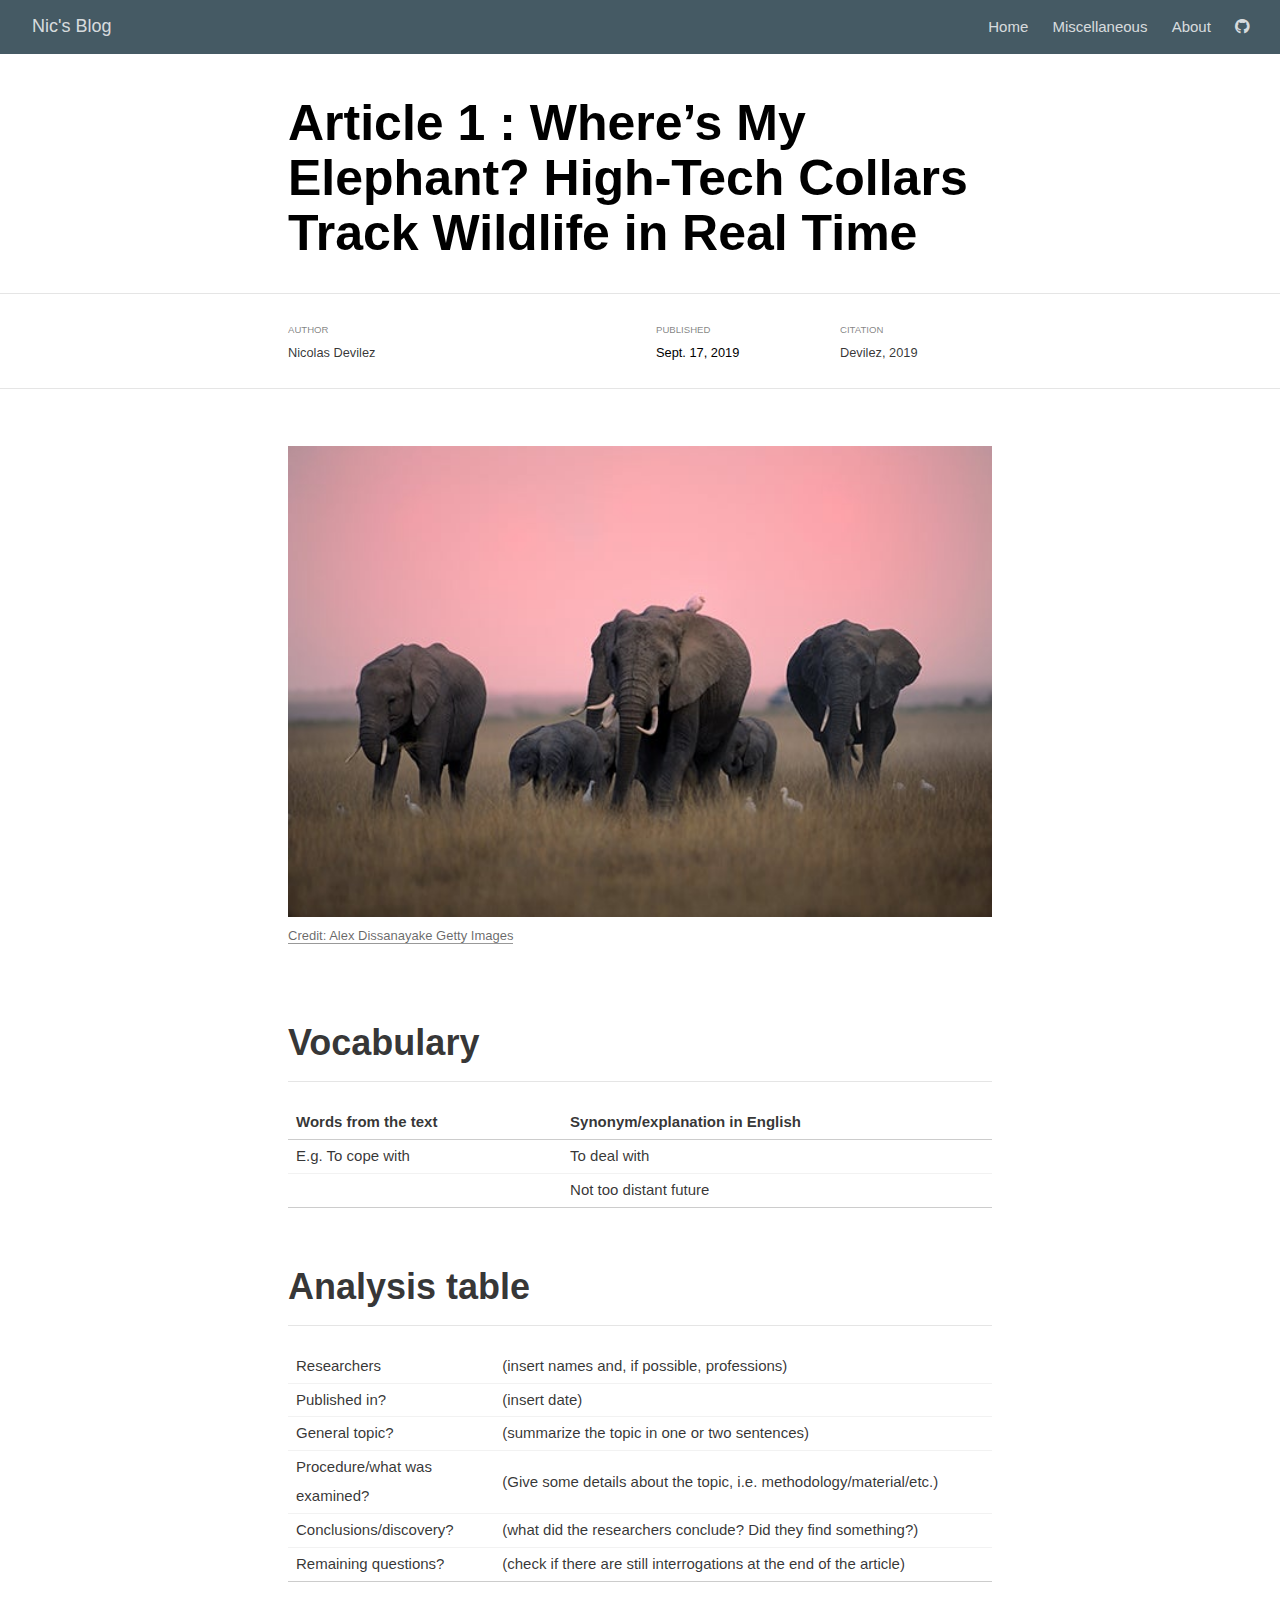
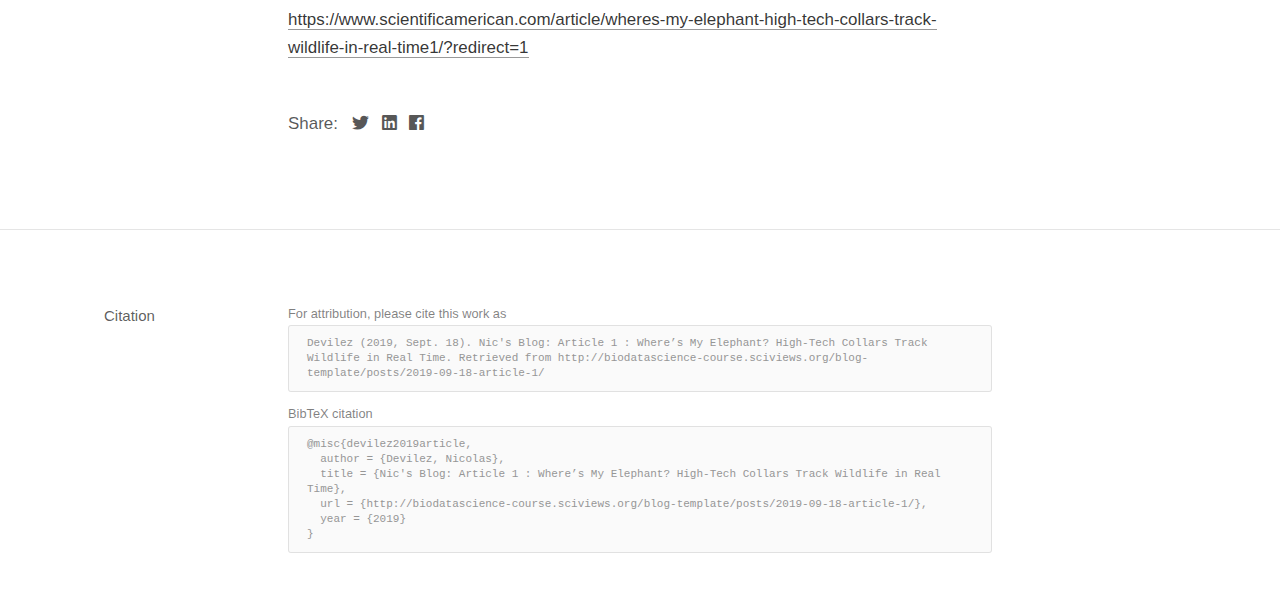
==== docs/posts/2019-09-18-article-1/index.html @ 5358c99b "Initial commit" ====
<!DOCTYPE html>

<html xmlns="http://www.w3.org/1999/xhtml" lang="" xml:lang="">

<head>
  <meta charset="utf-8"/>
  <meta name="viewport" content="width=device-width, initial-scale=1"/>
  <meta http-equiv="X-UA-Compatible" content="IE=Edge,chrome=1"/>
  <meta name="generator" content="distill" />

  <style type="text/css">
  /* Hide doc at startup (prevent jankiness while JS renders/transforms) */
  body {
    visibility: hidden;
  }
  </style>

 <!--radix_placeholder_import_source-->
 <!--/radix_placeholder_import_source-->

  <!--radix_placeholder_meta_tags-->
<title>Nic's Blog: Article 1 : Where’s My Elephant? High-Tech Collars Track Wildlife in Real Time</title>


<link rel="canonical" href="http://biodatascience-course.sciviews.org/blog-template/posts/2019-09-18-article-1/"/>

<!--  https://schema.org/Article -->
<meta property="article:published" itemprop="datePublished" content="2019-09-18"/>
<meta property="article:created" itemprop="dateCreated" content="2019-09-18"/>
<meta name="article:author" content="Nicolas Devilez"/>

<!--  https://developers.facebook.com/docs/sharing/webmasters#markup -->
<meta property="og:title" content="Nic&#39;s Blog: Article 1 : Where’s My Elephant? High-Tech Collars Track Wildlife in Real Time"/>
<meta property="og:type" content="article"/>
<meta property="og:url" content="http://biodatascience-course.sciviews.org/blog-template/posts/2019-09-18-article-1/"/>
<meta property="og:image" content="http://biodatascience-course.sciviews.org/blog-template/posts/2019-09-18-article-1/image/where-s-my-elephant.jpg"/>
<meta property="og:locale" content="en_US"/>
<meta property="og:site_name" content="Nic&#39;s Blog"/>

<!--  https://dev.twitter.com/cards/types/summary -->
<meta property="twitter:card" content="summary_large_image"/>
<meta property="twitter:title" content="Nic&#39;s Blog: Article 1 : Where’s My Elephant? High-Tech Collars Track Wildlife in Real Time"/>
<meta property="twitter:url" content="http://biodatascience-course.sciviews.org/blog-template/posts/2019-09-18-article-1/"/>
<meta property="twitter:image" content="http://biodatascience-course.sciviews.org/blog-template/posts/2019-09-18-article-1/image/where-s-my-elephant.jpg"/>

<!--  https://scholar.google.com/intl/en/scholar/inclusion.html#indexing -->
<meta name="citation_title" content="Nic&#39;s Blog: Article 1 : Where’s My Elephant? High-Tech Collars Track Wildlife in Real Time"/>
<meta name="citation_fulltext_html_url" content="http://biodatascience-course.sciviews.org/blog-template/posts/2019-09-18-article-1/"/>
<meta name="citation_online_date" content="2019/09/18"/>
<meta name="citation_publication_date" content="2019/09/18"/>
<meta name="citation_author" content="Nicolas Devilez"/>
<!--/radix_placeholder_meta_tags-->
  <!--radix_placeholder_rmarkdown_metadata-->

<script type="text/json" id="radix-rmarkdown-metadata">
{"type":"list","attributes":{"names":{"type":"character","attributes":{},"value":["title","author","date","categories","preview","output","citation_url","canonical_url"]}},"value":[{"type":"character","attributes":{},"value":["Article 1 : Where’s My Elephant? High-Tech Collars Track Wildlife in Real Time"]},{"type":"list","attributes":{},"value":[{"type":"list","attributes":{"names":{"type":"character","attributes":{},"value":["name"]}},"value":[{"type":"character","attributes":{},"value":["Nicolas Devilez"]}]}]},{"type":"character","attributes":{},"value":["09-18-2019"]},{"type":"character","attributes":{},"value":["elephant","track"]},{"type":"character","attributes":{},"value":["image/where-s-my-elephant.jpg"]},{"type":"list","attributes":{"names":{"type":"character","attributes":{},"value":["distill::distill_article"]}},"value":[{"type":"list","attributes":{"names":{"type":"character","attributes":{},"value":["self_contained"]}},"value":[{"type":"logical","attributes":{},"value":[false]}]}]},{"type":"character","attributes":{},"value":["http://biodatascience-course.sciviews.org/blog-template/posts/2019-09-18-article-1/"]},{"type":"character","attributes":{},"value":["http://biodatascience-course.sciviews.org/blog-template/posts/2019-09-18-article-1/"]}]}
</script>
<!--/radix_placeholder_rmarkdown_metadata-->
  
  <script type="text/json" id="radix-resource-manifest">
  {"type":"character","attributes":{},"value":["article-1_files/bowser-1.9.3/bowser.min.js","article-1_files/distill-2.2.21/template.v2.js","article-1_files/jquery-1.11.3/jquery.min.js","article-1_files/webcomponents-2.0.0/webcomponents.js","image/license.txt","image/where-s-my-elephant.jpg"]}
  </script>
  <!--radix_placeholder_navigation_in_header-->

<script type="application/javascript">

  window.headroom_prevent_pin = false;

  window.document.addEventListener("DOMContentLoaded", function (event) {

    // initialize headroom for banner
    var header = $('header').get(0);
    var headerHeight = header.offsetHeight;
    var headroom = new Headroom(header, {
      onPin : function() {
        if (window.headroom_prevent_pin) {
          window.headroom_prevent_pin = false;
          headroom.unpin();
        }
      }
    });
    headroom.init();
    if(window.location.hash)
      headroom.unpin();
    $(header).addClass('headroom--transition');

    // offset scroll location for banner on hash change
    // (see: https://github.com/WickyNilliams/headroom.js/issues/38)
    window.addEventListener("hashchange", function(event) {
      window.scrollTo(0, window.pageYOffset - (headerHeight + 25));
    });

    // responsive menu
    $('.distill-site-header').each(function(i, val) {
      var topnav = $(this);
      var toggle = topnav.find('.nav-toggle');
      toggle.on('click', function() {
        topnav.toggleClass('responsive');
      });
    });

    // nav dropdowns
    $('.nav-dropbtn').click(function(e) {
      $(this).next('.nav-dropdown-content').toggleClass('nav-dropdown-active');
      $(this).parent().siblings('.nav-dropdown')
         .children('.nav-dropdown-content').removeClass('nav-dropdown-active');
    });
    $("body").click(function(e){
      $('.nav-dropdown-content').removeClass('nav-dropdown-active');
    });
    $(".nav-dropdown").click(function(e){
      e.stopPropagation();
    });
  });
</script>

<style type="text/css">

/* Theme (user-documented overrideables for nav appearance) */

.distill-site-nav {
  color: rgba(255, 255, 255, 0.8);
  background-color: #455a64;
  font-size: 15px;
  font-weight: 300;
}

.distill-site-nav a {
  color: inherit;
  text-decoration: none;
}

.distill-site-nav a:hover {
  color: white;
}

@media print {
  .distill-site-nav {
    display: none;
  }
}

.distill-site-header {

}

.distill-site-footer {

}


/* Site Header */

.distill-site-header {
  width: 100%;
  box-sizing: border-box;
  z-index: 3;
}

.distill-site-header .nav-left {
  display: inline-block;
  margin-left: 8px;
}

@media screen and (max-width: 768px) {
  .distill-site-header .nav-left {
    margin-left: 0;
  }
}


.distill-site-header .nav-right {
  float: right;
  margin-right: 8px;
}

.distill-site-header a,
.distill-site-header .title {
  display: inline-block;
  text-align: center;
  padding: 14px 10px 14px 10px;
}

.distill-site-header .title {
  font-size: 18px;
}

.distill-site-header .logo {
  padding: 0;
}

.distill-site-header .logo img {
  display: none;
  max-height: 20px;
  width: auto;
  margin-bottom: -4px;
}

.distill-site-header .nav-image img {
  max-height: 18px;
  width: auto;
  display: inline-block;
  margin-bottom: -3px;
}



@media screen and (min-width: 1000px) {
  .distill-site-header .logo img {
    display: inline-block;
  }
  .distill-site-header .nav-left {
    margin-left: 20px;
  }
  .distill-site-header .nav-right {
    margin-right: 20px;
  }
  .distill-site-header .title {
    padding-left: 12px;
  }
}


.distill-site-header .nav-toggle {
  display: none;
}

.nav-dropdown {
  display: inline-block;
  position: relative;
}

.nav-dropdown .nav-dropbtn {
  border: none;
  outline: none;
  color: rgba(255, 255, 255, 0.8);
  padding: 16px 10px;
  background-color: transparent;
  font-family: inherit;
  font-size: inherit;
  font-weight: inherit;
  margin: 0;
  margin-top: 1px;
  z-index: 2;
}

.nav-dropdown-content {
  display: none;
  position: absolute;
  background-color: white;
  min-width: 200px;
  border: 1px solid rgba(0,0,0,0.15);
  border-radius: 4px;
  box-shadow: 0px 8px 16px 0px rgba(0,0,0,0.1);
  z-index: 1;
  margin-top: 2px;
  white-space: nowrap;
  padding-top: 4px;
  padding-bottom: 4px;
}

.nav-dropdown-content hr {
  margin-top: 4px;
  margin-bottom: 4px;
  border: none;
  border-bottom: 1px solid rgba(0, 0, 0, 0.1);
}

.nav-dropdown-active {
  display: block;
}

.nav-dropdown-content a, .nav-dropdown-content .nav-dropdown-header {
  color: black;
  padding: 6px 24px;
  text-decoration: none;
  display: block;
  text-align: left;
}

.nav-dropdown-content .nav-dropdown-header {
  display: block;
  padding: 5px 24px;
  padding-bottom: 0;
  text-transform: uppercase;
  font-size: 14px;
  color: #999999;
  white-space: nowrap;
}

.nav-dropdown:hover .nav-dropbtn {
  color: white;
}

.nav-dropdown-content a:hover {
  background-color: #ddd;
  color: black;
}

.nav-right .nav-dropdown-content {
  margin-left: -45%;
  right: 0;
}

@media screen and (max-width: 768px) {
  .distill-site-header a, .distill-site-header .nav-dropdown  {display: none;}
  .distill-site-header a.nav-toggle {
    float: right;
    display: block;
  }
  .distill-site-header .title {
    margin-left: 0;
  }
  .distill-site-header .nav-right {
    margin-right: 0;
  }
  .distill-site-header {
    overflow: hidden;
  }
  .nav-right .nav-dropdown-content {
    margin-left: 0;
  }
}


@media screen and (max-width: 768px) {
  .distill-site-header.responsive {position: relative;}
  .distill-site-header.responsive a.nav-toggle {
    position: absolute;
    right: 0;
    top: 0;
  }
  .distill-site-header.responsive a,
  .distill-site-header.responsive .nav-dropdown {
    display: block;
    text-align: left;
  }
  .distill-site-header.responsive .nav-left,
  .distill-site-header.responsive .nav-right {
    width: 100%;
  }
  .distill-site-header.responsive .nav-dropdown {float: none;}
  .distill-site-header.responsive .nav-dropdown-content {position: relative;}
  .distill-site-header.responsive .nav-dropdown .nav-dropbtn {
    display: block;
    width: 100%;
    text-align: left;
  }
}

/* Site Footer */

.distill-site-footer {
  width: 100%;
  overflow: hidden;
  box-sizing: border-box;
  z-index: 3;
  margin-top: 30px;
  padding-top: 30px;
  padding-bottom: 30px;
  text-align: center;
}

/* Headroom */

d-title {
  padding-top: 6rem;
}

@media print {
  d-title {
    padding-top: 4rem;
  }
}

.headroom {
  z-index: 1000;
  position: fixed;
  top: 0;
  left: 0;
  right: 0;
}

.headroom--transition {
  transition: all .4s ease-in-out;
}

.headroom--unpinned {
  top: -100px;
}

.headroom--pinned {
  top: 0;
}

</style>

<link href="../../site_libs/font-awesome-5.1.0/css/all.css" rel="stylesheet"/>
<link href="../../site_libs/font-awesome-5.1.0/css/v4-shims.css" rel="stylesheet"/>
<script src="../../site_libs/headroom-0.9.4/headroom.min.js"></script>
<!--/radix_placeholder_navigation_in_header-->
  <!--radix_placeholder_distill-->

<style type="text/css">

body {
  background-color: white;
}

.pandoc-table {
  width: 100%;
}

.pandoc-table>caption {
  margin-bottom: 10px;
}

.pandoc-table th:not([align]) {
  text-align: left;
}

.pagedtable-footer {
  font-size: 15px;
}

.html-widget {
  margin-bottom: 2.0em;
}

.l-screen-inset {
  padding-right: 16px;
}

.l-screen .caption {
  margin-left: 10px;
}

.shaded {
  background: rgb(247, 247, 247);
  padding-top: 20px;
  padding-bottom: 20px;
  border-top: 1px solid rgba(0, 0, 0, 0.1);
  border-bottom: 1px solid rgba(0, 0, 0, 0.1);
}

.shaded .html-widget {
  margin-bottom: 0;
  border: 1px solid rgba(0, 0, 0, 0.1);
}

.shaded .shaded-content {
  background: white;
}

.text-output {
  margin-top: 0;
  line-height: 1.5em;
}

.hidden {
  display: none !important;
}

d-article {
  padding-bottom: 30px;
}

d-appendix {
  padding-top: 30px;
}

d-article>p>img {
  width: 100%;
}

d-article iframe {
  border: 1px solid rgba(0, 0, 0, 0.1);
  margin-bottom: 2.0em;
  width: 100%;
}

figure img.external {
  background: white;
  border: 1px solid rgba(0, 0, 0, 0.1);
  box-shadow: 0 1px 8px rgba(0, 0, 0, 0.1);
  padding: 18px;
  box-sizing: border-box;
}

/* CSS for table of contents */

.d-toc {
  color: rgba(0,0,0,0.8);
  font-size: 0.8em;
  line-height: 1em;
}

.d-toc-header {
  font-size: 0.6rem;
  font-weight: 400;
  color: rgba(0, 0, 0, 0.5);
  text-transform: uppercase;
  margin-top: 0;
  margin-bottom: 1.3em;
}

.d-toc a {
  border-bottom: none;
}

.d-toc ul {
  padding-left: 0;
}

.d-toc li>ul {
  padding-top: 0.8em;
  padding-left: 16px;
  margin-bottom: 0.6em;
}

.d-toc ul,
.d-toc li {
  list-style-type: none;
}

.d-toc li {
  margin-bottom: 0.9em;
}

.d-toc-separator {
  margin-top: 20px;
  margin-bottom: 2em;
}

.d-article-with-toc {
  border-top: none;
  padding-top: 0;
}



/* Tweak code blocks (note that this CSS is repeated above in an injection
   into the d-code shadow dom) */

d-code {
  overflow-x: auto !important;
}

pre.d-code code.d-code {
  padding-left: 10px;
  font-size: 12px;
  border-left: 2px solid rgba(0,0,0,0.1);
}

pre.text-output {

  font-size: 12px;
  color: black;
  background: none;
  font-family: Consolas, Monaco, 'Andale Mono', 'Ubuntu Mono', monospace;
  text-align: left;
  white-space: pre;
  word-spacing: normal;
  word-break: normal;
  word-wrap: normal;
  line-height: 1.5;

  -moz-tab-size: 4;
  -o-tab-size: 4;
  tab-size: 4;

  -webkit-hyphens: none;
  -moz-hyphens: none;
  -ms-hyphens: none;
  hyphens: none;
}

@media(min-width: 768px) {

d-code {
  overflow-x: visible !important;
}

pre.d-code code.d-code  {
    padding-left: 18px;
    font-size: 14px;
}
pre.text-output {
  font-size: 14px;
}
}

/* Figure */

.figure {
  position: relative;
  margin-bottom: 2.5em;
  margin-top: 1.5em;
}

.figure img {
  width: 100%;
}

.figure .caption {
  color: rgba(0, 0, 0, 0.6);
  font-size: 12px;
  line-height: 1.5em;
}

.figure img.external {
  background: white;
  border: 1px solid rgba(0, 0, 0, 0.1);
  box-shadow: 0 1px 8px rgba(0, 0, 0, 0.1);
  padding: 18px;
  box-sizing: border-box;
}

.figure .caption a {
  color: rgba(0, 0, 0, 0.6);
}

.figure .caption b,
.figure .caption strong, {
  font-weight: 600;
  color: rgba(0, 0, 0, 1.0);
}



/* Tweak 1000px media break to show more text */

@media(min-width: 1000px) {
  .base-grid,
  distill-header,
  d-title,
  d-abstract,
  d-article,
  d-appendix,
  distill-appendix,
  d-byline,
  d-footnote-list,
  d-citation-list,
  distill-footer {
    grid-template-columns: [screen-start] 1fr [page-start kicker-start] 80px [middle-start] 50px [text-start kicker-end] 65px 65px 65px 65px 65px 65px 65px 65px [text-end gutter-start] 65px [middle-end] 65px [page-end gutter-end] 1fr [screen-end];
    grid-column-gap: 16px;
  }

  .grid {
    grid-column-gap: 16px;
  }

  d-article {
    font-size: 1.06rem;
    line-height: 1.7em;
  }
  figure .caption, .figure .caption, figure figcaption {
    font-size: 13px;
  }
}

@media(min-width: 1180px) {
  .base-grid,
  distill-header,
  d-title,
  d-abstract,
  d-article,
  d-appendix,
  distill-appendix,
  d-byline,
  d-footnote-list,
  d-citation-list,
  distill-footer {
    grid-template-columns: [screen-start] 1fr [page-start kicker-start] 60px [middle-start] 60px [text-start kicker-end] 60px 60px 60px 60px 60px 60px 60px 60px [text-end gutter-start] 60px [middle-end] 60px [page-end gutter-end] 1fr [screen-end];
    grid-column-gap: 32px;
  }

  .grid {
    grid-column-gap: 32px;
  }
}


/* Get the citation styles for the appendix (not auto-injected on render since
   we do our own rendering of the citation appendix) */

d-appendix .citation-appendix,
.d-appendix .citation-appendix {
  font-size: 11px;
  line-height: 15px;
  border-left: 1px solid rgba(0, 0, 0, 0.1);
  padding-left: 18px;
  border: 1px solid rgba(0,0,0,0.1);
  background: rgba(0, 0, 0, 0.02);
  padding: 10px 18px;
  border-radius: 3px;
  color: rgba(150, 150, 150, 1);
  overflow: hidden;
  margin-top: -12px;
  white-space: pre-wrap;
  word-wrap: break-word;
}


/* Social footer */

.social_footer {
  margin-top: 30px;
  margin-bottom: 0;
  color: rgba(0,0,0,0.67);
}

.disqus-comments {
  margin-right: 30px;
}

.disqus-comment-count {
  border-bottom: 1px solid rgba(0, 0, 0, 0.4);
  cursor: pointer;
}

#disqus_thread {
  margin-top: 30px;
}

.article-sharing a {
  border-bottom: none;
  margin-right: 8px;
}

.article-sharing a:hover {
  border-bottom: none;
}

.sidebar-section.subscribe {
  font-size: 12px;
  line-height: 1.6em;
}

.subscribe p {
  margin-bottom: 0.5em;
}


.article-footer .subscribe {
  font-size: 15px;
  margin-top: 45px;
}


/* Improve display for browsers without grid (IE/Edge <= 15) */

.downlevel {
  line-height: 1.6em;
  font-family: -apple-system, BlinkMacSystemFont, "Segoe UI", Roboto, Oxygen, Ubuntu, Cantarell, "Fira Sans", "Droid Sans", "Helvetica Neue", Arial, sans-serif;
  margin: 0;
}

.downlevel .d-title {
  padding-top: 6rem;
  padding-bottom: 1.5rem;
}

.downlevel .d-title h1 {
  font-size: 50px;
  font-weight: 700;
  line-height: 1.1em;
  margin: 0 0 0.5rem;
}

.downlevel .d-title p {
  font-weight: 300;
  font-size: 1.2rem;
  line-height: 1.55em;
  margin-top: 0;
}

.downlevel .d-byline {
  padding-top: 0.8em;
  padding-bottom: 0.8em;
  font-size: 0.8rem;
  line-height: 1.8em;
}

.downlevel .section-separator {
  border: none;
  border-top: 1px solid rgba(0, 0, 0, 0.1);
}

.downlevel .d-article {
  font-size: 1.06rem;
  line-height: 1.7em;
  padding-top: 1rem;
  padding-bottom: 2rem;
}


.downlevel .d-appendix {
  padding-left: 0;
  padding-right: 0;
  max-width: none;
  font-size: 0.8em;
  line-height: 1.7em;
  margin-bottom: 0;
  color: rgba(0,0,0,0.5);
  padding-top: 40px;
  padding-bottom: 48px;
}

.downlevel .footnotes ol {
  padding-left: 13px;
}

.downlevel .base-grid,
.downlevel .distill-header,
.downlevel .d-title,
.downlevel .d-abstract,
.downlevel .d-article,
.downlevel .d-appendix,
.downlevel .distill-appendix,
.downlevel .d-byline,
.downlevel .d-footnote-list,
.downlevel .d-citation-list,
.downlevel .distill-footer,
.downlevel .appendix-bottom,
.downlevel .posts-container {
  padding-left: 40px;
  padding-right: 40px;
}

@media(min-width: 768px) {
  .downlevel .base-grid,
  .downlevel .distill-header,
  .downlevel .d-title,
  .downlevel .d-abstract,
  .downlevel .d-article,
  .downlevel .d-appendix,
  .downlevel .distill-appendix,
  .downlevel .d-byline,
  .downlevel .d-footnote-list,
  .downlevel .d-citation-list,
  .downlevel .distill-footer,
  .downlevel .appendix-bottom,
  .downlevel .posts-container {
  padding-left: 150px;
  padding-right: 150px;
  max-width: 900px;
}
}

.downlevel pre code {
  display: block;
  border-left: 2px solid rgba(0, 0, 0, .1);
  padding: 0 0 0 20px;
  font-size: 14px;
}

.downlevel code, .downlevel pre {
  color: black;
  background: none;
  font-family: Consolas, Monaco, 'Andale Mono', 'Ubuntu Mono', monospace;
  text-align: left;
  white-space: pre;
  word-spacing: normal;
  word-break: normal;
  word-wrap: normal;
  line-height: 1.5;

  -moz-tab-size: 4;
  -o-tab-size: 4;
  tab-size: 4;

  -webkit-hyphens: none;
  -moz-hyphens: none;
  -ms-hyphens: none;
  hyphens: none;
}

</style>

<script type="application/javascript">

function is_downlevel_browser() {
  if (bowser.isUnsupportedBrowser({ msie: "12", msedge: "16"},
                                 window.navigator.userAgent)) {
    return true;
  } else {
    return window.load_distill_framework === undefined;
  }
}

// show body when load is complete
function on_load_complete() {

  // set body to visible
  document.body.style.visibility = 'visible';

  // force redraw for leaflet widgets
  if (window.HTMLWidgets) {
    var maps = window.HTMLWidgets.findAll(".leaflet");
    $.each(maps, function(i, el) {
      var map = this.getMap();
      map.invalidateSize();
      map.eachLayer(function(layer) {
        if (layer instanceof L.TileLayer)
          layer.redraw();
      });
    });
  }

  // trigger 'shown' so htmlwidgets resize
  $('d-article').trigger('shown');
}

function init_distill() {

  init_common();

  // create front matter
  var front_matter = $('<d-front-matter></d-front-matter>');
  $('#distill-front-matter').wrap(front_matter);

  // create d-title
  $('.d-title').changeElementType('d-title');

  // create d-byline
  var byline = $('<d-byline></d-byline>');
  $('.d-byline').replaceWith(byline);

  // create d-article
  var article = $('<d-article></d-article>');
  $('.d-article').wrap(article).children().unwrap();

  // move posts container into article
  $('.posts-container').appendTo($('d-article'));

  // create d-appendix
  $('.d-appendix').changeElementType('d-appendix');

  // create d-bibliography
  var bibliography = $('<d-bibliography></d-bibliography>');
  $('#distill-bibliography').wrap(bibliography);

  // flag indicating that we have appendix items
  var appendix = $('.appendix-bottom').children('h3').length > 0;

  // replace citations with <d-cite>
  $('.citation').each(function(i, val) {
    appendix = true;
    var cites = $(this).attr('data-cites').split(" ");
    var dt_cite = $('<d-cite></d-cite>');
    dt_cite.attr('key', cites.join());
    $(this).replaceWith(dt_cite);
  });
  // remove refs
  $('#refs').remove();

  // replace footnotes with <d-footnote>
  $('.footnote-ref').each(function(i, val) {
    appendix = true;
    var href = $(this).attr('href');
    var id = href.replace('#', '');
    var fn = $('#' + id);
    var fn_p = $('#' + id + '>p');
    fn_p.find('.footnote-back').remove();
    var text = fn_p.html();
    var dtfn = $('<d-footnote></d-footnote>');
    dtfn.html(text);
    $(this).replaceWith(dtfn);
  });
  // remove footnotes
  $('.footnotes').remove();

  $('h1.appendix, h2.appendix').each(function(i, val) {
    $(this).changeElementType('h3');
  });
  $('h3.appendix').each(function(i, val) {
    var id = $(this).attr('id');
    $('.d-toc a[href="#' + id + '"]').parent().remove();
    appendix = true;
    $(this).nextUntil($('h1, h2, h3')).addBack().appendTo($('d-appendix'));
  });

  // show d-appendix if we have appendix content
  $("d-appendix").css('display', appendix ? 'grid' : 'none');

  // replace code blocks with d-code
  $('pre>code').each(function(i, val) {
    var code = $(this);
    var pre = code.parent();
    var clz = "";
    var language = pre.attr('class');
    if (language) {
      // map unknown languages to "clike" (without this they just dissapear)
      if ($.inArray(language, ["bash", "clike", "css", "go", "html",
                               "javascript", "js", "julia", "lua", "markdown",
                               "markup", "mathml", "python", "svg", "xml"]) == -1)
        language = "clike";
      language = ' language="' + language + '"';
      var dt_code = $('<d-code block' + language + clz + '></d-code>');
      dt_code.text(code.text());
      pre.replaceWith(dt_code);
    } else {
      code.addClass('text-output').unwrap().changeElementType('pre');
    }
  });

  // localize layout chunks to just output
  $('.layout-chunk').each(function(i, val) {

    // capture layout
    var layout = $(this).attr('data-layout');

    // apply layout to markdown level block elements
    var elements = $(this).children().not('d-code, pre.text-output, script');
    elements.each(function(i, el) {
      var layout_div = $('<div class="' + layout + '"></div>');
      if (layout_div.hasClass('shaded')) {
        var shaded_content = $('<div class="shaded-content"></div>');
        $(this).wrap(shaded_content);
        $(this).parent().wrap(layout_div);
      } else {
        $(this).wrap(layout_div);
      }
    });


    // unwrap the layout-chunk div
    $(this).children().unwrap();
  });

  // load distill framework
  load_distill_framework();

  // wait for window.distillRunlevel == 4 to do post processing
  function distill_post_process() {

    if (!window.distillRunlevel || window.distillRunlevel < 4)
      return;

    // hide author/affiliations entirely if we have no authors
    var front_matter = JSON.parse($("#distill-front-matter").html());
    var have_authors = front_matter.authors && front_matter.authors.length > 0;
    if (!have_authors)
      $('d-byline').addClass('hidden');

    // table of contents
    if (have_authors) // adjust border if we are in authors
      $('.d-toc').parent().addClass('d-article-with-toc');

    // strip links that point to #
    $('.authors-affiliations').find('a[href="#"]').removeAttr('href');

    // hide elements of author/affiliations grid that have no value
    function hide_byline_column(caption) {
      $('d-byline').find('h3:contains("' + caption + '")').parent().css('visibility', 'hidden');
    }

    // affiliations
    var have_affiliations = false;
    for (var i = 0; i<front_matter.authors.length; ++i) {
      var author = front_matter.authors[i];
      if (author.affiliation !== "&nbsp;") {
        have_affiliations = true;
        break;
      }
    }
    if (!have_affiliations)
      $('d-byline').find('h3:contains("Affiliations")').css('visibility', 'hidden');

    // published date
    if (!front_matter.publishedDate)
      hide_byline_column("Published");

    // document object identifier
    var doi = $('d-byline').find('h3:contains("DOI")');
    var doi_p = doi.next().empty();
    if (!front_matter.doi) {
      // if we have a citation and valid citationText then link to that
      if ($('#citation').length > 0 && front_matter.citationText) {
        doi.html('Citation');
        $('<a href="#citation"></a>')
          .text(front_matter.citationText)
          .appendTo(doi_p);
      } else {
        hide_byline_column("DOI");
      }
    } else {
      $('<a></a>')
         .attr('href', "https://doi.org/" + front_matter.doi)
         .html(front_matter.doi)
         .appendTo(doi_p);
    }

     // change plural form of authors/affiliations
    if (front_matter.authors.length === 1) {
      var grid = $('.authors-affiliations');
      grid.children('h3:contains("Authors")').text('Author');
      grid.children('h3:contains("Affiliations")').text('Affiliation');
    }

    // inject pre code styles (can't do this with a global stylesheet b/c a shadow root is used)
    $('d-code').each(function(i, val) {
      var style = document.createElement('style');
      style.innerHTML = 'pre code { padding-left: 10px; font-size: 12px; border-left: 2px solid rgba(0,0,0,0.1); } ' +
                        '@media(min-width: 768px) { pre code { padding-left: 18px; font-size: 14px; } }';
      if (this.shadowRoot)
        this.shadowRoot.appendChild(style);
    });

    // move appendix-bottom entries to the bottom
    $('.appendix-bottom').appendTo('d-appendix').children().unwrap();
    $('.appendix-bottom').remove();

    // clear polling timer
    clearInterval(tid);

    // show body now that everything is ready
    on_load_complete();
  }

  var tid = setInterval(distill_post_process, 50);
  distill_post_process();

}

function init_downlevel() {

  init_common();

   // insert hr after d-title
  $('.d-title').after($('<hr class="section-separator"/>'));

  // check if we have authors
  var front_matter = JSON.parse($("#distill-front-matter").html());
  var have_authors = front_matter.authors && front_matter.authors.length > 0;

  // manage byline/border
  if (!have_authors)
    $('.d-byline').remove();
  $('.d-byline').after($('<hr class="section-separator"/>'));
  $('.d-byline a').remove();

  // remove toc
  $('.d-toc-header').remove();
  $('.d-toc').remove();
  $('.d-toc-separator').remove();

  // move appendix elements
  $('h1.appendix, h2.appendix').each(function(i, val) {
    $(this).changeElementType('h3');
  });
  $('h3.appendix').each(function(i, val) {
    $(this).nextUntil($('h1, h2, h3')).addBack().appendTo($('.d-appendix'));
  });


  // inject headers into references and footnotes
  var refs_header = $('<h3></h3>');
  refs_header.text('References');
  $('#refs').prepend(refs_header);

  var footnotes_header = $('<h3></h3');
  footnotes_header.text('Footnotes');
  $('.footnotes').children('hr').first().replaceWith(footnotes_header);

  // move appendix-bottom entries to the bottom
  $('.appendix-bottom').appendTo('.d-appendix').children().unwrap();
  $('.appendix-bottom').remove();

  // remove appendix if it's empty
  if ($('.d-appendix').children().length === 0)
    $('.d-appendix').remove();

  // prepend separator above appendix
  $('.d-appendix').before($('<hr class="section-separator" style="clear: both"/>'));

  // trim code
  $('pre>code').each(function(i, val) {
    $(this).html($.trim($(this).html()));
  });

  // move posts-container right before article
  $('.posts-container').insertBefore($('.d-article'));

  $('body').addClass('downlevel');

  on_load_complete();
}


function init_common() {

  // jquery plugin to change element types
  (function($) {
    $.fn.changeElementType = function(newType) {
      var attrs = {};

      $.each(this[0].attributes, function(idx, attr) {
        attrs[attr.nodeName] = attr.nodeValue;
      });

      this.replaceWith(function() {
        return $("<" + newType + "/>", attrs).append($(this).contents());
      });
    };
  })(jQuery);

  // prevent underline for linked images
  $('a > img').parent().css({'border-bottom' : 'none'});

  // mark non-body figures created by knitr chunks as 100% width
  $('.layout-chunk').each(function(i, val) {
    var figures = $(this).find('img, .html-widget');
    if ($(this).attr('data-layout') !== "l-body") {
      figures.css('width', '100%');
    } else {
      figures.css('max-width', '100%');
      figures.filter("[width]").each(function(i, val) {
        var fig = $(this);
        fig.css('width', fig.attr('width') + 'px');
      });

    }
  });

  // auto-append index.html to post-preview links in file: protocol
  // and in rstudio ide preview
  $('.post-preview').each(function(i, val) {
    if (window.location.protocol === "file:")
      $(this).attr('href', $(this).attr('href') + "index.html");
  });

  // get rid of index.html references in header
  if (window.location.protocol !== "file:") {
    $('.distill-site-header a[href]').each(function(i,val) {
      $(this).attr('href', $(this).attr('href').replace("index.html", "./"));
    });
  }

  // add class to pandoc style tables
  $('tr.header').parent('thead').parent('table').addClass('pandoc-table');
  $('.kable-table').children('table').addClass('pandoc-table');

  // add figcaption style to table captions
  $('caption').parent('table').addClass("figcaption");

  // initialize posts list
  if (window.init_posts_list)
    window.init_posts_list();

  // implmement disqus comment link
  $('.disqus-comment-count').click(function() {
    window.headroom_prevent_pin = true;
    $('#disqus_thread').toggleClass('hidden');
    if (!$('#disqus_thread').hasClass('hidden')) {
      var offset = $(this).offset();
      $(window).resize();
      $('html, body').animate({
        scrollTop: offset.top - 35
      });
    }
  });
}

document.addEventListener('DOMContentLoaded', function() {
  if (is_downlevel_browser())
    init_downlevel();
  else
    window.addEventListener('WebComponentsReady', init_distill);
});

</script>

<!--/radix_placeholder_distill-->
  <script src="../../site_libs/jquery-1.11.3/jquery.min.js"></script>
  <script src="../../site_libs/bowser-1.9.3/bowser.min.js"></script>
  <script src="../../site_libs/webcomponents-2.0.0/webcomponents.js"></script>
  <script src="../../site_libs/distill-2.2.21/template.v2.js"></script>
  <!--radix_placeholder_site_in_header-->
<!--/radix_placeholder_site_in_header-->


</head>

<body>

<!--radix_placeholder_front_matter-->

<script id="distill-front-matter" type="text/json">
{"title":"Article 1 : Where’s My Elephant? High-Tech Collars Track Wildlife in Real Time","authors":[{"author":"Nicolas Devilez","authorURL":"#","affiliation":"&nbsp;","affiliationURL":"#"}],"publishedDate":"2019-09-18T00:00:00.000+02:00","citationText":"Devilez, 2019"}
</script>

<!--/radix_placeholder_front_matter-->
<!--radix_placeholder_navigation_before_body-->
<header class="header header--fixed" role="banner">
<nav class="distill-site-nav distill-site-header">
<div class="nav-left">
<a href="../../index.html" class="title">Nic's Blog</a>
</div>
<div class="nav-right">
<a href="../../index.html">Home</a>
<a href="../../english-activity.html">Miscellaneous</a>
<a href="../../about.html">About</a>
<a href="https://github.com/BioDataScience-Course/blog-template">
<i class="fab fa-github"></i>
</a>
<a href="javascript:void(0);" class="nav-toggle">&#9776;</a>
</div>
</nav>
</header>
<!--/radix_placeholder_navigation_before_body-->
<!--radix_placeholder_site_before_body-->
<!--/radix_placeholder_site_before_body-->

<div class="d-title">
<h1>Article 1 : Where’s My Elephant? High-Tech Collars Track Wildlife in Real Time</h1>

</div>

<div class="d-byline">
  Nicolas Devilez  
  
<br/>09-18-2019
</div>

<div class="d-article">
<figure>
<img src="image/where-s-my-elephant.jpg" alt="Credit: Alex Dissanayake Getty Images" /><figcaption><a href="https://www.gettyimages.be/detail/foto/dusk-falling-as-elephants-grazing-kenya-stockfotos/187255538">Credit: Alex Dissanayake Getty Images</a></figcaption>
</figure>
<h2 id="vocabulary">Vocabulary</h2>
<table>
<thead>
<tr class="header">
<th>Words from the text</th>
<th>Synonym/explanation in English</th>
</tr>
</thead>
<tbody>
<tr class="odd">
<td>E.g. To cope with</td>
<td>To deal with</td>
</tr>
<tr class="even">
<td></td>
<td>Not too distant future</td>
</tr>
</tbody>
</table>
<h2 id="analysis-table">Analysis table</h2>
<table>
<colgroup>
<col style="width: 29%" />
<col style="width: 70%" />
</colgroup>
<tbody>
<tr class="odd">
<td>Researchers</td>
<td>(insert names and, if possible, professions)</td>
</tr>
<tr class="even">
<td>Published in?</td>
<td>(insert date)</td>
</tr>
<tr class="odd">
<td>General topic?</td>
<td>(summarize the topic in one or two sentences)</td>
</tr>
<tr class="even">
<td>Procedure/what was examined?</td>
<td>(Give some details about the topic, i.e. methodology/material/etc.)</td>
</tr>
<tr class="odd">
<td>Conclusions/discovery?</td>
<td>(what did the researchers conclude? Did they find something?)</td>
</tr>
<tr class="even">
<td>Remaining questions?</td>
<td>(check if there are still interrogations at the end of the article)</td>
</tr>
</tbody>
</table>
<p><a href="https://www.scientificamerican.com/article/wheres-my-elephant-high-tech-collars-track-wildlife-in-real-time1/?redirect=1" class="uri">https://www.scientificamerican.com/article/wheres-my-elephant-high-tech-collars-track-wildlife-in-real-time1/?redirect=1</a></p>
<!--radix_placeholder_article_footer-->
<div class="article-footer">
  <p class="social_footer">
    <span class="article-sharing">
      Share: &nbsp;
      <a href="https://twitter.com/share?text=Article%201%20%3A%20Where%E2%80%99s%20My%20Elephant%3F%20High-Tech%20Collars%20Track%20Wildlife%20in%20Real%20Time&amp;url=http%3A%2F%2Fbiodatascience-course.sciviews.org%2Fblog-template%2Fposts%2F2019-09-18-article-1%2F">
        <i class="fab fa-twitter"></i>
      </a>
      <a href="https://www.linkedin.com/shareArticle?mini=true&amp;url=http%3A%2F%2Fbiodatascience-course.sciviews.org%2Fblog-template%2Fposts%2F2019-09-18-article-1%2F&amp;title=Article%201%20%3A%20Where%E2%80%99s%20My%20Elephant%3F%20High-Tech%20Collars%20Track%20Wildlife%20in%20Real%20Time">
        <i class="fab fa-linkedin"></i>
      </a>
      <a href="https://www.facebook.com/sharer/sharer.php?s=100&amp;p[url]=http%3A%2F%2Fbiodatascience-course.sciviews.org%2Fblog-template%2Fposts%2F2019-09-18-article-1%2F">
        <i class="fab fa-facebook"></i>
      </a>
    </span>
  </p>
</div>
<!--/radix_placeholder_article_footer-->
</div>

<div class="d-appendix">
</div>


<!--radix_placeholder_site_after_body-->
<!--/radix_placeholder_site_after_body-->
<!--radix_placeholder_appendices-->
<div class="appendix-bottom">
  <h3 id="citation">Citation</h3>
  <p>For attribution, please cite this work as</p>
  <pre class="citation-appendix short">Devilez (2019, Sept. 18). Nic's Blog: Article 1 : Where’s My Elephant? High-Tech Collars Track Wildlife in Real Time. Retrieved from http://biodatascience-course.sciviews.org/blog-template/posts/2019-09-18-article-1/</pre>
  <p>BibTeX citation</p>
  <pre class="citation-appendix long">@misc{devilez2019article,
  author = {Devilez, Nicolas},
  title = {Nic's Blog: Article 1 : Where’s My Elephant? High-Tech Collars Track Wildlife in Real Time},
  url = {http://biodatascience-course.sciviews.org/blog-template/posts/2019-09-18-article-1/},
  year = {2019}
}</pre>
</div>
<!--/radix_placeholder_appendices-->
<!--radix_placeholder_navigation_after_body-->
<!--/radix_placeholder_navigation_after_body-->

</body>

</html>
---- docs/site_libs/font-awesome-5.1.0/css/all.css ----
/*!
 * Font Awesome Free 5.1.0 by @fontawesome - https://fontawesome.com
 * License - https://fontawesome.com/license (Icons: CC BY 4.0, Fonts: SIL OFL 1.1, Code: MIT License)
 */
.fa,.fab,.fal,.far,.fas{-moz-osx-font-smoothing:grayscale;-webkit-font-smoothing:antialiased;display:inline-block;font-style:normal;font-variant:normal;text-rendering:auto;line-height:1}.fa-lg{font-size:1.33333em;line-height:.75em;vertical-align:-.0667em}.fa-xs{font-size:.75em}.fa-sm{font-size:.875em}.fa-1x{font-size:1em}.fa-2x{font-size:2em}.fa-3x{font-size:3em}.fa-4x{font-size:4em}.fa-5x{font-size:5em}.fa-6x{font-size:6em}.fa-7x{font-size:7em}.fa-8x{font-size:8em}.fa-9x{font-size:9em}.fa-10x{font-size:10em}.fa-fw{text-align:center;width:1.25em}.fa-ul{list-style-type:none;margin-left:2.5em;padding-left:0}.fa-ul>li{position:relative}.fa-li{left:-2em;position:absolute;text-align:center;width:2em;line-height:inherit}.fa-border{border:.08em solid #eee;border-radius:.1em;padding:.2em .25em .15em}.fa-pull-left{float:left}.fa-pull-right{float:right}.fa.fa-pull-left,.fab.fa-pull-left,.fal.fa-pull-left,.far.fa-pull-left,.fas.fa-pull-left{margin-right:.3em}.fa.fa-pull-right,.fab.fa-pull-right,.fal.fa-pull-right,.far.fa-pull-right,.fas.fa-pull-right{margin-left:.3em}.fa-spin{animation:a 2s infinite linear}.fa-pulse{animation:a 1s infinite steps(8)}@keyframes a{0%{transform:rotate(0deg)}to{transform:rotate(1turn)}}.fa-rotate-90{-ms-filter:"progid:DXImageTransform.Microsoft.BasicImage(rotation=1)";transform:rotate(90deg)}.fa-rotate-180{-ms-filter:"progid:DXImageTransform.Microsoft.BasicImage(rotation=2)";transform:rotate(180deg)}.fa-rotate-270{-ms-filter:"progid:DXImageTransform.Microsoft.BasicImage(rotation=3)";transform:rotate(270deg)}.fa-flip-horizontal{-ms-filter:"progid:DXImageTransform.Microsoft.BasicImage(rotation=0, mirror=1)";transform:scaleX(-1)}.fa-flip-vertical{transform:scaleY(-1)}.fa-flip-horizontal.fa-flip-vertical,.fa-flip-vertical{-ms-filter:"progid:DXImageTransform.Microsoft.BasicImage(rotation=2, mirror=1)"}.fa-flip-horizontal.fa-flip-vertical{transform:scale(-1)}:root .fa-flip-horizontal,:root .fa-flip-vertical,:root .fa-rotate-90,:root .fa-rotate-180,:root .fa-rotate-270{-webkit-filter:none;filter:none}.fa-stack{display:inline-block;height:2em;line-height:2em;position:relative;vertical-align:middle;width:2em}.fa-stack-1x,.fa-stack-2x{left:0;position:absolute;text-align:center;width:100%}.fa-stack-1x{line-height:inherit}.fa-stack-2x{font-size:2em}.fa-inverse{color:#fff}.fa-500px:before{content:"\f26e"}.fa-accessible-icon:before{content:"\f368"}.fa-accusoft:before{content:"\f369"}.fa-address-book:before{content:"\f2b9"}.fa-address-card:before{content:"\f2bb"}.fa-adjust:before{content:"\f042"}.fa-adn:before{content:"\f170"}.fa-adversal:before{content:"\f36a"}.fa-affiliatetheme:before{content:"\f36b"}.fa-algolia:before{content:"\f36c"}.fa-align-center:before{content:"\f037"}.fa-align-justify:before{content:"\f039"}.fa-align-left:before{content:"\f036"}.fa-align-right:before{content:"\f038"}.fa-allergies:before{content:"\f461"}.fa-amazon:before{content:"\f270"}.fa-amazon-pay:before{content:"\f42c"}.fa-ambulance:before{content:"\f0f9"}.fa-american-sign-language-interpreting:before{content:"\f2a3"}.fa-amilia:before{content:"\f36d"}.fa-anchor:before{content:"\f13d"}.fa-android:before{content:"\f17b"}.fa-angellist:before{content:"\f209"}.fa-angle-double-down:before{content:"\f103"}.fa-angle-double-left:before{content:"\f100"}.fa-angle-double-right:before{content:"\f101"}.fa-angle-double-up:before{content:"\f102"}.fa-angle-down:before{content:"\f107"}.fa-angle-left:before{content:"\f104"}.fa-angle-right:before{content:"\f105"}.fa-angle-up:before{content:"\f106"}.fa-angry:before{content:"\f556"}.fa-angrycreative:before{content:"\f36e"}.fa-angular:before{content:"\f420"}.fa-app-store:before{content:"\f36f"}.fa-app-store-ios:before{content:"\f370"}.fa-apper:before{content:"\f371"}.fa-apple:before{content:"\f179"}.fa-apple-pay:before{content:"\f415"}.fa-archive:before{content:"\f187"}.fa-archway:before{content:"\f557"}.fa-arrow-alt-circle-down:before{content:"\f358"}.fa-arrow-alt-circle-left:before{content:"\f359"}.fa-arrow-alt-circle-right:before{content:"\f35a"}.fa-arrow-alt-circle-up:before{content:"\f35b"}.fa-arrow-circle-down:before{content:"\f0ab"}.fa-arrow-circle-left:before{content:"\f0a8"}.fa-arrow-circle-right:before{content:"\f0a9"}.fa-arrow-circle-up:before{content:"\f0aa"}.fa-arrow-down:before{content:"\f063"}.fa-arrow-left:before{content:"\f060"}.fa-arrow-right:before{content:"\f061"}.fa-arrow-up:before{content:"\f062"}.fa-arrows-alt:before{content:"\f0b2"}.fa-arrows-alt-h:before{content:"\f337"}.fa-arrows-alt-v:before{content:"\f338"}.fa-assistive-listening-systems:before{content:"\f2a2"}.fa-asterisk:before{content:"\f069"}.fa-asymmetrik:before{content:"\f372"}.fa-at:before{content:"\f1fa"}.fa-atlas:before{content:"\f558"}.fa-audible:before{content:"\f373"}.fa-audio-description:before{content:"\f29e"}.fa-autoprefixer:before{content:"\f41c"}.fa-avianex:before{content:"\f374"}.fa-aviato:before{content:"\f421"}.fa-award:before{content:"\f559"}.fa-aws:before{content:"\f375"}.fa-backspace:before{content:"\f55a"}.fa-backward:before{content:"\f04a"}.fa-balance-scale:before{content:"\f24e"}.fa-ban:before{content:"\f05e"}.fa-band-aid:before{content:"\f462"}.fa-bandcamp:before{content:"\f2d5"}.fa-barcode:before{content:"\f02a"}.fa-bars:before{content:"\f0c9"}.fa-baseball-ball:before{content:"\f433"}.fa-basketball-ball:before{content:"\f434"}.fa-bath:before{content:"\f2cd"}.fa-battery-empty:before{content:"\f244"}.fa-battery-full:before{content:"\f240"}.fa-battery-half:before{content:"\f242"}.fa-battery-quarter:before{content:"\f243"}.fa-battery-three-quarters:before{content:"\f241"}.fa-bed:before{content:"\f236"}.fa-beer:before{content:"\f0fc"}.fa-behance:before{content:"\f1b4"}.fa-behance-square:before{content:"\f1b5"}.fa-bell:before{content:"\f0f3"}.fa-bell-slash:before{content:"\f1f6"}.fa-bezier-curve:before{content:"\f55b"}.fa-bicycle:before{content:"\f206"}.fa-bimobject:before{content:"\f378"}.fa-binoculars:before{content:"\f1e5"}.fa-birthday-cake:before{content:"\f1fd"}.fa-bitbucket:before{content:"\f171"}.fa-bitcoin:before{content:"\f379"}.fa-bity:before{content:"\f37a"}.fa-black-tie:before{content:"\f27e"}.fa-blackberry:before{content:"\f37b"}.fa-blender:before{content:"\f517"}.fa-blind:before{content:"\f29d"}.fa-blogger:before{content:"\f37c"}.fa-blogger-b:before{content:"\f37d"}.fa-bluetooth:before{content:"\f293"}.fa-bluetooth-b:before{content:"\f294"}.fa-bold:before{content:"\f032"}.fa-bolt:before{content:"\f0e7"}.fa-bomb:before{content:"\f1e2"}.fa-bong:before{content:"\f55c"}.fa-book:before{content:"\f02d"}.fa-book-open:before{content:"\f518"}.fa-bookmark:before{content:"\f02e"}.fa-bowling-ball:before{content:"\f436"}.fa-box:before{content:"\f466"}.fa-box-open:before{content:"\f49e"}.fa-boxes:before{content:"\f468"}.fa-braille:before{content:"\f2a1"}.fa-briefcase:before{content:"\f0b1"}.fa-briefcase-medical:before{content:"\f469"}.fa-broadcast-tower:before{content:"\f519"}.fa-broom:before{content:"\f51a"}.fa-brush:before{content:"\f55d"}.fa-btc:before{content:"\f15a"}.fa-bug:before{content:"\f188"}.fa-building:before{content:"\f1ad"}.fa-bullhorn:before{content:"\f0a1"}.fa-bullseye:before{content:"\f140"}.fa-burn:before{content:"\f46a"}.fa-buromobelexperte:before{content:"\f37f"}.fa-bus:before{content:"\f207"}.fa-bus-alt:before{content:"\f55e"}.fa-buysellads:before{content:"\f20d"}.fa-calculator:before{content:"\f1ec"}.fa-calendar:before{content:"\f133"}.fa-calendar-alt:before{content:"\f073"}.fa-calendar-check:before{content:"\f274"}.fa-calendar-minus:before{content:"\f272"}.fa-calendar-plus:before{content:"\f271"}.fa-calendar-times:before{content:"\f273"}.fa-camera:before{content:"\f030"}.fa-camera-retro:before{content:"\f083"}.fa-cannabis:before{content:"\f55f"}.fa-capsules:before{content:"\f46b"}.fa-car:before{content:"\f1b9"}.fa-caret-down:before{content:"\f0d7"}.fa-caret-left:before{content:"\f0d9"}.fa-caret-right:before{content:"\f0da"}.fa-caret-square-down:before{content:"\f150"}.fa-caret-square-left:before{content:"\f191"}.fa-caret-square-right:before{content:"\f152"}.fa-caret-square-up:before{content:"\f151"}.fa-caret-up:before{content:"\f0d8"}.fa-cart-arrow-down:before{content:"\f218"}.fa-cart-plus:before{content:"\f217"}.fa-cc-amazon-pay:before{content:"\f42d"}.fa-cc-amex:before{content:"\f1f3"}.fa-cc-apple-pay:before{content:"\f416"}.fa-cc-diners-club:before{content:"\f24c"}.fa-cc-discover:before{content:"\f1f2"}.fa-cc-jcb:before{content:"\f24b"}.fa-cc-mastercard:before{content:"\f1f1"}.fa-cc-paypal:before{content:"\f1f4"}.fa-cc-stripe:before{content:"\f1f5"}.fa-cc-visa:before{content:"\f1f0"}.fa-centercode:before{content:"\f380"}.fa-certificate:before{content:"\f0a3"}.fa-chalkboard:before{content:"\f51b"}.fa-chalkboard-teacher:before{content:"\f51c"}.fa-chart-area:before{content:"\f1fe"}.fa-chart-bar:before{content:"\f080"}.fa-chart-line:before{content:"\f201"}.fa-chart-pie:before{content:"\f200"}.fa-check:before{content:"\f00c"}.fa-check-circle:before{content:"\f058"}.fa-check-double:before{content:"\f560"}.fa-check-square:before{content:"\f14a"}.fa-chess:before{content:"\f439"}.fa-chess-bishop:before{content:"\f43a"}.fa-chess-board:before{content:"\f43c"}.fa-chess-king:before{content:"\f43f"}.fa-chess-knight:before{content:"\f441"}.fa-chess-pawn:before{content:"\f443"}.fa-chess-queen:before{content:"\f445"}.fa-chess-rook:before{content:"\f447"}.fa-chevron-circle-down:before{content:"\f13a"}.fa-chevron-circle-left:before{content:"\f137"}.fa-chevron-circle-right:before{content:"\f138"}.fa-chevron-circle-up:before{content:"\f139"}.fa-chevron-down:before{content:"\f078"}.fa-chevron-left:before{content:"\f053"}.fa-chevron-right:before{content:"\f054"}.fa-chevron-up:before{content:"\f077"}.fa-child:before{content:"\f1ae"}.fa-chrome:before{content:"\f268"}.fa-church:before{content:"\f51d"}.fa-circle:before{content:"\f111"}.fa-circle-notch:before{content:"\f1ce"}.fa-clipboard:before{content:"\f328"}.fa-clipboard-check:before{content:"\f46c"}.fa-clipboard-list:before{content:"\f46d"}.fa-clock:before{content:"\f017"}.fa-clone:before{content:"\f24d"}.fa-closed-captioning:before{content:"\f20a"}.fa-cloud:before{content:"\f0c2"}.fa-cloud-download-alt:before{content:"\f381"}.fa-cloud-upload-alt:before{content:"\f382"}.fa-cloudscale:before{content:"\f383"}.fa-cloudsmith:before{content:"\f384"}.fa-cloudversify:before{content:"\f385"}.fa-cocktail:before{content:"\f561"}.fa-code:before{content:"\f121"}.fa-code-branch:before{content:"\f126"}.fa-codepen:before{content:"\f1cb"}.fa-codiepie:before{content:"\f284"}.fa-coffee:before{content:"\f0f4"}.fa-cog:before{content:"\f013"}.fa-cogs:before{content:"\f085"}.fa-coins:before{content:"\f51e"}.fa-columns:before{content:"\f0db"}.fa-comment:before{content:"\f075"}.fa-comment-alt:before{content:"\f27a"}.fa-comment-dots:before{content:"\f4ad"}.fa-comment-slash:before{content:"\f4b3"}.fa-comments:before{content:"\f086"}.fa-compact-disc:before{content:"\f51f"}.fa-compass:before{content:"\f14e"}.fa-compress:before{content:"\f066"}.fa-concierge-bell:before{content:"\f562"}.fa-connectdevelop:before{content:"\f20e"}.fa-contao:before{content:"\f26d"}.fa-cookie:before{content:"\f563"}.fa-cookie-bite:before{content:"\f564"}.fa-copy:before{content:"\f0c5"}.fa-copyright:before{content:"\f1f9"}.fa-couch:before{content:"\f4b8"}.fa-cpanel:before{content:"\f388"}.fa-creative-commons:before{content:"\f25e"}.fa-creative-commons-by:before{content:"\f4e7"}.fa-creative-commons-nc:before{content:"\f4e8"}.fa-creative-commons-nc-eu:before{content:"\f4e9"}.fa-creative-commons-nc-jp:before{content:"\f4ea"}.fa-creative-commons-nd:before{content:"\f4eb"}.fa-creative-commons-pd:before{content:"\f4ec"}.fa-creative-commons-pd-alt:before{content:"\f4ed"}.fa-creative-commons-remix:before{content:"\f4ee"}.fa-creative-commons-sa:before{content:"\f4ef"}.fa-creative-commons-sampling:before{content:"\f4f0"}.fa-creative-commons-sampling-plus:before{content:"\f4f1"}.fa-creative-commons-share:before{content:"\f4f2"}.fa-credit-card:before{content:"\f09d"}.fa-crop:before{content:"\f125"}.fa-crop-alt:before{content:"\f565"}.fa-crosshairs:before{content:"\f05b"}.fa-crow:before{content:"\f520"}.fa-crown:before{content:"\f521"}.fa-css3:before{content:"\f13c"}.fa-css3-alt:before{content:"\f38b"}.fa-cube:before{content:"\f1b2"}.fa-cubes:before{content:"\f1b3"}.fa-cut:before{content:"\f0c4"}.fa-cuttlefish:before{content:"\f38c"}.fa-d-and-d:before{content:"\f38d"}.fa-dashcube:before{content:"\f210"}.fa-database:before{content:"\f1c0"}.fa-deaf:before{content:"\f2a4"}.fa-delicious:before{content:"\f1a5"}.fa-deploydog:before{content:"\f38e"}.fa-deskpro:before{content:"\f38f"}.fa-desktop:before{content:"\f108"}.fa-deviantart:before{content:"\f1bd"}.fa-diagnoses:before{content:"\f470"}.fa-dice:before{content:"\f522"}.fa-dice-five:before{content:"\f523"}.fa-dice-four:before{content:"\f524"}.fa-dice-one:before{content:"\f525"}.fa-dice-six:before{content:"\f526"}.fa-dice-three:before{content:"\f527"}.fa-dice-two:before{content:"\f528"}.fa-digg:before{content:"\f1a6"}.fa-digital-ocean:before{content:"\f391"}.fa-digital-tachograph:before{content:"\f566"}.fa-discord:before{content:"\f392"}.fa-discourse:before{content:"\f393"}.fa-divide:before{content:"\f529"}.fa-dizzy:before{content:"\f567"}.fa-dna:before{content:"\f471"}.fa-dochub:before{content:"\f394"}.fa-docker:before{content:"\f395"}.fa-dollar-sign:before{content:"\f155"}.fa-dolly:before{content:"\f472"}.fa-dolly-flatbed:before{content:"\f474"}.fa-donate:before{content:"\f4b9"}.fa-door-closed:before{content:"\f52a"}.fa-door-open:before{content:"\f52b"}.fa-dot-circle:before{content:"\f192"}.fa-dove:before{content:"\f4ba"}.fa-download:before{content:"\f019"}.fa-draft2digital:before{content:"\f396"}.fa-drafting-compass:before{content:"\f568"}.fa-dribbble:before{content:"\f17d"}.fa-dribbble-square:before{content:"\f397"}.fa-dropbox:before{content:"\f16b"}.fa-drum:before{content:"\f569"}.fa-drum-steelpan:before{content:"\f56a"}.fa-drupal:before{content:"\f1a9"}.fa-dumbbell:before{content:"\f44b"}.fa-dyalog:before{content:"\f399"}.fa-earlybirds:before{content:"\f39a"}.fa-ebay:before{content:"\f4f4"}.fa-edge:before{content:"\f282"}.fa-edit:before{content:"\f044"}.fa-eject:before{content:"\f052"}.fa-elementor:before{content:"\f430"}.fa-ellipsis-h:before{content:"\f141"}.fa-ellipsis-v:before{content:"\f142"}.fa-ember:before{content:"\f423"}.fa-empire:before{content:"\f1d1"}.fa-envelope:before{content:"\f0e0"}.fa-envelope-open:before{content:"\f2b6"}.fa-envelope-square:before{content:"\f199"}.fa-envira:before{content:"\f299"}.fa-equals:before{content:"\f52c"}.fa-eraser:before{content:"\f12d"}.fa-erlang:before{content:"\f39d"}.fa-ethereum:before{content:"\f42e"}.fa-etsy:before{content:"\f2d7"}.fa-euro-sign:before{content:"\f153"}.fa-exchange-alt:before{content:"\f362"}.fa-exclamation:before{content:"\f12a"}.fa-exclamation-circle:before{content:"\f06a"}.fa-exclamation-triangle:before{content:"\f071"}.fa-expand:before{content:"\f065"}.fa-expand-arrows-alt:before{content:"\f31e"}.fa-expeditedssl:before{content:"\f23e"}.fa-external-link-alt:before{content:"\f35d"}.fa-external-link-square-alt:before{content:"\f360"}.fa-eye:before{content:"\f06e"}.fa-eye-dropper:before{content:"\f1fb"}.fa-eye-slash:before{content:"\f070"}.fa-facebook:before{content:"\f09a"}.fa-facebook-f:before{content:"\f39e"}.fa-facebook-messenger:before{content:"\f39f"}.fa-facebook-square:before{content:"\f082"}.fa-fast-backward:before{content:"\f049"}.fa-fast-forward:before{content:"\f050"}.fa-fax:before{content:"\f1ac"}.fa-feather:before{content:"\f52d"}.fa-feather-alt:before{content:"\f56b"}.fa-female:before{content:"\f182"}.fa-fighter-jet:before{content:"\f0fb"}.fa-file:before{content:"\f15b"}.fa-file-alt:before{content:"\f15c"}.fa-file-archive:before{content:"\f1c6"}.fa-file-audio:before{content:"\f1c7"}.fa-file-code:before{content:"\f1c9"}.fa-file-contract:before{content:"\f56c"}.fa-file-download:before{content:"\f56d"}.fa-file-excel:before{content:"\f1c3"}.fa-file-export:before{content:"\f56e"}.fa-file-image:before{content:"\f1c5"}.fa-file-import:before{content:"\f56f"}.fa-file-invoice:before{content:"\f570"}.fa-file-invoice-dollar:before{content:"\f571"}.fa-file-medical:before{content:"\f477"}.fa-file-medical-alt:before{content:"\f478"}.fa-file-pdf:before{content:"\f1c1"}.fa-file-powerpoint:before{content:"\f1c4"}.fa-file-prescription:before{content:"\f572"}.fa-file-signature:before{content:"\f573"}.fa-file-upload:before{content:"\f574"}.fa-file-video:before{content:"\f1c8"}.fa-file-word:before{content:"\f1c2"}.fa-fill:before{content:"\f575"}.fa-fill-drip:before{content:"\f576"}.fa-film:before{content:"\f008"}.fa-filter:before{content:"\f0b0"}.fa-fingerprint:before{content:"\f577"}.fa-fire:before{content:"\f06d"}.fa-fire-extinguisher:before{content:"\f134"}.fa-firefox:before{content:"\f269"}.fa-first-aid:before{content:"\f479"}.fa-first-order:before{content:"\f2b0"}.fa-first-order-alt:before{content:"\f50a"}.fa-firstdraft:before{content:"\f3a1"}.fa-fish:before{content:"\f578"}.fa-flag:before{content:"\f024"}.fa-flag-checkered:before{content:"\f11e"}.fa-flask:before{content:"\f0c3"}.fa-flickr:before{content:"\f16e"}.fa-flipboard:before{content:"\f44d"}.fa-flushed:before{content:"\f579"}.fa-fly:before{content:"\f417"}.fa-folder:before{content:"\f07b"}.fa-folder-open:before{content:"\f07c"}.fa-font:before{content:"\f031"}.fa-font-awesome:before{content:"\f2b4"}.fa-font-awesome-alt:before{content:"\f35c"}.fa-font-awesome-flag:before{content:"\f425"}.fa-font-awesome-logo-full:before{content:"\f4e6"}.fa-fonticons:before{content:"\f280"}.fa-fonticons-fi:before{content:"\f3a2"}.fa-football-ball:before{content:"\f44e"}.fa-fort-awesome:before{content:"\f286"}.fa-fort-awesome-alt:before{content:"\f3a3"}.fa-forumbee:before{content:"\f211"}.fa-forward:before{content:"\f04e"}.fa-foursquare:before{content:"\f180"}.fa-free-code-camp:before{content:"\f2c5"}.fa-freebsd:before{content:"\f3a4"}.fa-frog:before{content:"\f52e"}.fa-frown:before{content:"\f119"}.fa-frown-open:before{content:"\f57a"}.fa-fulcrum:before{content:"\f50b"}.fa-futbol:before{content:"\f1e3"}.fa-galactic-republic:before{content:"\f50c"}.fa-galactic-senate:before{content:"\f50d"}.fa-gamepad:before{content:"\f11b"}.fa-gas-pump:before{content:"\f52f"}.fa-gavel:before{content:"\f0e3"}.fa-gem:before{content:"\f3a5"}.fa-genderless:before{content:"\f22d"}.fa-get-pocket:before{content:"\f265"}.fa-gg:before{content:"\f260"}.fa-gg-circle:before{content:"\f261"}.fa-gift:before{content:"\f06b"}.fa-git:before{content:"\f1d3"}.fa-git-square:before{content:"\f1d2"}.fa-github:before{content:"\f09b"}.fa-github-alt:before{content:"\f113"}.fa-github-square:before{content:"\f092"}.fa-gitkraken:before{content:"\f3a6"}.fa-gitlab:before{content:"\f296"}.fa-gitter:before{content:"\f426"}.fa-glass-martini:before{content:"\f000"}.fa-glass-martini-alt:before{content:"\f57b"}.fa-glasses:before{content:"\f530"}.fa-glide:before{content:"\f2a5"}.fa-glide-g:before{content:"\f2a6"}.fa-globe:before{content:"\f0ac"}.fa-globe-africa:before{content:"\f57c"}.fa-globe-americas:before{content:"\f57d"}.fa-globe-asia:before{content:"\f57e"}.fa-gofore:before{content:"\f3a7"}.fa-golf-ball:before{content:"\f450"}.fa-goodreads:before{content:"\f3a8"}.fa-goodreads-g:before{content:"\f3a9"}.fa-google:before{content:"\f1a0"}.fa-google-drive:before{content:"\f3aa"}.fa-google-play:before{content:"\f3ab"}.fa-google-plus:before{content:"\f2b3"}.fa-google-plus-g:before{content:"\f0d5"}.fa-google-plus-square:before{content:"\f0d4"}.fa-google-wallet:before{content:"\f1ee"}.fa-graduation-cap:before{content:"\f19d"}.fa-gratipay:before{content:"\f184"}.fa-grav:before{content:"\f2d6"}.fa-greater-than:before{content:"\f531"}.fa-greater-than-equal:before{content:"\f532"}.fa-grimace:before{content:"\f57f"}.fa-grin:before{content:"\f580"}.fa-grin-alt:before{content:"\f581"}.fa-grin-beam:before{content:"\f582"}.fa-grin-beam-sweat:before{content:"\f583"}.fa-grin-hearts:before{content:"\f584"}.fa-grin-squint:before{content:"\f585"}.fa-grin-squint-tears:before{content:"\f586"}.fa-grin-stars:before{content:"\f587"}.fa-grin-tears:before{content:"\f588"}.fa-grin-tongue:before{content:"\f589"}.fa-grin-tongue-squint:before{content:"\f58a"}.fa-grin-tongue-wink:before{content:"\f58b"}.fa-grin-wink:before{content:"\f58c"}.fa-grip-horizontal:before{content:"\f58d"}.fa-grip-vertical:before{content:"\f58e"}.fa-gripfire:before{content:"\f3ac"}.fa-grunt:before{content:"\f3ad"}.fa-gulp:before{content:"\f3ae"}.fa-h-square:before{content:"\f0fd"}.fa-hacker-news:before{content:"\f1d4"}.fa-hacker-news-square:before{content:"\f3af"}.fa-hand-holding:before{content:"\f4bd"}.fa-hand-holding-heart:before{content:"\f4be"}.fa-hand-holding-usd:before{content:"\f4c0"}.fa-hand-lizard:before{content:"\f258"}.fa-hand-paper:before{content:"\f256"}.fa-hand-peace:before{content:"\f25b"}.fa-hand-point-down:before{content:"\f0a7"}.fa-hand-point-left:before{content:"\f0a5"}.fa-hand-point-right:before{content:"\f0a4"}.fa-hand-point-up:before{content:"\f0a6"}.fa-hand-pointer:before{content:"\f25a"}.fa-hand-rock:before{content:"\f255"}.fa-hand-scissors:before{content:"\f257"}.fa-hand-spock:before{content:"\f259"}.fa-hands:before{content:"\f4c2"}.fa-hands-helping:before{content:"\f4c4"}.fa-handshake:before{content:"\f2b5"}.fa-hashtag:before{content:"\f292"}.fa-hdd:before{content:"\f0a0"}.fa-heading:before{content:"\f1dc"}.fa-headphones:before{content:"\f025"}.fa-headphones-alt:before{content:"\f58f"}.fa-headset:before{content:"\f590"}.fa-heart:before{content:"\f004"}.fa-heartbeat:before{content:"\f21e"}.fa-helicopter:before{content:"\f533"}.fa-highlighter:before{content:"\f591"}.fa-hips:before{content:"\f452"}.fa-hire-a-helper:before{content:"\f3b0"}.fa-history:before{content:"\f1da"}.fa-hockey-puck:before{content:"\f453"}.fa-home:before{content:"\f015"}.fa-hooli:before{content:"\f427"}.fa-hornbill:before{content:"\f592"}.fa-hospital:before{content:"\f0f8"}.fa-hospital-alt:before{content:"\f47d"}.fa-hospital-symbol:before{content:"\f47e"}.fa-hot-tub:before{content:"\f593"}.fa-hotel:before{content:"\f594"}.fa-hotjar:before{content:"\f3b1"}.fa-hourglass:before{content:"\f254"}.fa-hourglass-end:before{content:"\f253"}.fa-hourglass-half:before{content:"\f252"}.fa-hourglass-start:before{content:"\f251"}.fa-houzz:before{content:"\f27c"}.fa-html5:before{content:"\f13b"}.fa-hubspot:before{content:"\f3b2"}.fa-i-cursor:before{content:"\f246"}.fa-id-badge:before{content:"\f2c1"}.fa-id-card:before{content:"\f2c2"}.fa-id-card-alt:before{content:"\f47f"}.fa-image:before{content:"\f03e"}.fa-images:before{content:"\f302"}.fa-imdb:before{content:"\f2d8"}.fa-inbox:before{content:"\f01c"}.fa-indent:before{content:"\f03c"}.fa-industry:before{content:"\f275"}.fa-infinity:before{content:"\f534"}.fa-info:before{content:"\f129"}.fa-info-circle:before{content:"\f05a"}.fa-instagram:before{content:"\f16d"}.fa-internet-explorer:before{content:"\f26b"}.fa-ioxhost:before{content:"\f208"}.fa-italic:before{content:"\f033"}.fa-itunes:before{content:"\f3b4"}.fa-itunes-note:before{content:"\f3b5"}.fa-java:before{content:"\f4e4"}.fa-jedi-order:before{content:"\f50e"}.fa-jenkins:before{content:"\f3b6"}.fa-joget:before{content:"\f3b7"}.fa-joint:before{content:"\f595"}.fa-joomla:before{content:"\f1aa"}.fa-js:before{content:"\f3b8"}.fa-js-square:before{content:"\f3b9"}.fa-jsfiddle:before{content:"\f1cc"}.fa-key:before{content:"\f084"}.fa-keybase:before{content:"\f4f5"}.fa-keyboard:before{content:"\f11c"}.fa-keycdn:before{content:"\f3ba"}.fa-kickstarter:before{content:"\f3bb"}.fa-kickstarter-k:before{content:"\f3bc"}.fa-kiss:before{content:"\f596"}.fa-kiss-beam:before{content:"\f597"}.fa-kiss-wink-heart:before{content:"\f598"}.fa-kiwi-bird:before{content:"\f535"}.fa-korvue:before{content:"\f42f"}.fa-language:before{content:"\f1ab"}.fa-laptop:before{content:"\f109"}.fa-laravel:before{content:"\f3bd"}.fa-lastfm:before{content:"\f202"}.fa-lastfm-square:before{content:"\f203"}.fa-laugh:before{content:"\f599"}.fa-laugh-beam:before{content:"\f59a"}.fa-laugh-squint:before{content:"\f59b"}.fa-laugh-wink:before{content:"\f59c"}.fa-leaf:before{content:"\f06c"}.fa-leanpub:before{content:"\f212"}.fa-lemon:before{content:"\f094"}.fa-less:before{content:"\f41d"}.fa-less-than:before{content:"\f536"}.fa-less-than-equal:before{content:"\f537"}.fa-level-down-alt:before{content:"\f3be"}.fa-level-up-alt:before{content:"\f3bf"}.fa-life-ring:before{content:"\f1cd"}.fa-lightbulb:before{content:"\f0eb"}.fa-line:before{content:"\f3c0"}.fa-link:before{content:"\f0c1"}.fa-linkedin:before{content:"\f08c"}.fa-linkedin-in:before{content:"\f0e1"}.fa-linode:before{content:"\f2b8"}.fa-linux:before{content:"\f17c"}.fa-lira-sign:before{content:"\f195"}.fa-list:before{content:"\f03a"}.fa-list-alt:before{content:"\f022"}.fa-list-ol:before{content:"\f0cb"}.fa-list-ul:before{content:"\f0ca"}.fa-location-arrow:before{content:"\f124"}.fa-lock:before{content:"\f023"}.fa-lock-open:before{content:"\f3c1"}.fa-long-arrow-alt-down:before{content:"\f309"}.fa-long-arrow-alt-left:before{content:"\f30a"}.fa-long-arrow-alt-right:before{content:"\f30b"}.fa-long-arrow-alt-up:before{content:"\f30c"}.fa-low-vision:before{content:"\f2a8"}.fa-luggage-cart:before{content:"\f59d"}.fa-lyft:before{content:"\f3c3"}.fa-magento:before{content:"\f3c4"}.fa-magic:before{content:"\f0d0"}.fa-magnet:before{content:"\f076"}.fa-mailchimp:before{content:"\f59e"}.fa-male:before{content:"\f183"}.fa-mandalorian:before{content:"\f50f"}.fa-map:before{content:"\f279"}.fa-map-marked:before{content:"\f59f"}.fa-map-marked-alt:before{content:"\f5a0"}.fa-map-marker:before{content:"\f041"}.fa-map-marker-alt:before{content:"\f3c5"}.fa-map-pin:before{content:"\f276"}.fa-map-signs:before{content:"\f277"}.fa-marker:before{content:"\f5a1"}.fa-mars:before{content:"\f222"}.fa-mars-double:before{content:"\f227"}.fa-mars-stroke:before{content:"\f229"}.fa-mars-stroke-h:before{content:"\f22b"}.fa-mars-stroke-v:before{content:"\f22a"}.fa-mastodon:before{content:"\f4f6"}.fa-maxcdn:before{content:"\f136"}.fa-medal:before{content:"\f5a2"}.fa-medapps:before{content:"\f3c6"}.fa-medium:before{content:"\f23a"}.fa-medium-m:before{content:"\f3c7"}.fa-medkit:before{content:"\f0fa"}.fa-medrt:before{content:"\f3c8"}.fa-meetup:before{content:"\f2e0"}.fa-megaport:before{content:"\f5a3"}.fa-meh:before{content:"\f11a"}.fa-meh-blank:before{content:"\f5a4"}.fa-meh-rolling-eyes:before{content:"\f5a5"}.fa-memory:before{content:"\f538"}.fa-mercury:before{content:"\f223"}.fa-microchip:before{content:"\f2db"}.fa-microphone:before{content:"\f130"}.fa-microphone-alt:before{content:"\f3c9"}.fa-microphone-alt-slash:before{content:"\f539"}.fa-microphone-slash:before{content:"\f131"}.fa-microsoft:before{content:"\f3ca"}.fa-minus:before{content:"\f068"}.fa-minus-circle:before{content:"\f056"}.fa-minus-square:before{content:"\f146"}.fa-mix:before{content:"\f3cb"}.fa-mixcloud:before{content:"\f289"}.fa-mizuni:before{content:"\f3cc"}.fa-mobile:before{content:"\f10b"}.fa-mobile-alt:before{content:"\f3cd"}.fa-modx:before{content:"\f285"}.fa-monero:before{content:"\f3d0"}.fa-money-bill:before{content:"\f0d6"}.fa-money-bill-alt:before{content:"\f3d1"}.fa-money-bill-wave:before{content:"\f53a"}.fa-money-bill-wave-alt:before{content:"\f53b"}.fa-money-check:before{content:"\f53c"}.fa-money-check-alt:before{content:"\f53d"}.fa-monument:before{content:"\f5a6"}.fa-moon:before{content:"\f186"}.fa-mortar-pestle:before{content:"\f5a7"}.fa-motorcycle:before{content:"\f21c"}.fa-mouse-pointer:before{content:"\f245"}.fa-music:before{content:"\f001"}.fa-napster:before{content:"\f3d2"}.fa-neuter:before{content:"\f22c"}.fa-newspaper:before{content:"\f1ea"}.fa-nimblr:before{content:"\f5a8"}.fa-nintendo-switch:before{content:"\f418"}.fa-node:before{content:"\f419"}.fa-node-js:before{content:"\f3d3"}.fa-not-equal:before{content:"\f53e"}.fa-notes-medical:before{content:"\f481"}.fa-npm:before{content:"\f3d4"}.fa-ns8:before{content:"\f3d5"}.fa-nutritionix:before{content:"\f3d6"}.fa-object-group:before{content:"\f247"}.fa-object-ungroup:before{content:"\f248"}.fa-odnoklassniki:before{content:"\f263"}.fa-odnoklassniki-square:before{content:"\f264"}.fa-old-republic:before{content:"\f510"}.fa-opencart:before{content:"\f23d"}.fa-openid:before{content:"\f19b"}.fa-opera:before{content:"\f26a"}.fa-optin-monster:before{content:"\f23c"}.fa-osi:before{content:"\f41a"}.fa-outdent:before{content:"\f03b"}.fa-page4:before{content:"\f3d7"}.fa-pagelines:before{content:"\f18c"}.fa-paint-brush:before{content:"\f1fc"}.fa-paint-roller:before{content:"\f5aa"}.fa-palette:before{content:"\f53f"}.fa-palfed:before{content:"\f3d8"}.fa-pallet:before{content:"\f482"}.fa-paper-plane:before{content:"\f1d8"}.fa-paperclip:before{content:"\f0c6"}.fa-parachute-box:before{content:"\f4cd"}.fa-paragraph:before{content:"\f1dd"}.fa-parking:before{content:"\f540"}.fa-passport:before{content:"\f5ab"}.fa-paste:before{content:"\f0ea"}.fa-patreon:before{content:"\f3d9"}.fa-pause:before{content:"\f04c"}.fa-pause-circle:before{content:"\f28b"}.fa-paw:before{content:"\f1b0"}.fa-paypal:before{content:"\f1ed"}.fa-pen:before{content:"\f304"}.fa-pen-alt:before{content:"\f305"}.fa-pen-fancy:before{content:"\f5ac"}.fa-pen-nib:before{content:"\f5ad"}.fa-pen-square:before{content:"\f14b"}.fa-pencil-alt:before{content:"\f303"}.fa-pencil-ruler:before{content:"\f5ae"}.fa-people-carry:before{content:"\f4ce"}.fa-percent:before{content:"\f295"}.fa-percentage:before{content:"\f541"}.fa-periscope:before{content:"\f3da"}.fa-phabricator:before{content:"\f3db"}.fa-phoenix-framework:before{content:"\f3dc"}.fa-phoenix-squadron:before{content:"\f511"}.fa-phone:before{content:"\f095"}.fa-phone-slash:before{content:"\f3dd"}.fa-phone-square:before{content:"\f098"}.fa-phone-volume:before{content:"\f2a0"}.fa-php:before{content:"\f457"}.fa-pied-piper:before{content:"\f2ae"}.fa-pied-piper-alt:before{content:"\f1a8"}.fa-pied-piper-hat:before{content:"\f4e5"}.fa-pied-piper-pp:before{content:"\f1a7"}.fa-piggy-bank:before{content:"\f4d3"}.fa-pills:before{content:"\f484"}.fa-pinterest:before{content:"\f0d2"}.fa-pinterest-p:before{content:"\f231"}.fa-pinterest-square:before{content:"\f0d3"}.fa-plane:before{content:"\f072"}.fa-plane-arrival:before{content:"\f5af"}.fa-plane-departure:before{content:"\f5b0"}.fa-play:before{content:"\f04b"}.fa-play-circle:before{content:"\f144"}.fa-playstation:before{content:"\f3df"}.fa-plug:before{content:"\f1e6"}.fa-plus:before{content:"\f067"}.fa-plus-circle:before{content:"\f055"}.fa-plus-square:before{content:"\f0fe"}.fa-podcast:before{content:"\f2ce"}.fa-poo:before{content:"\f2fe"}.fa-portrait:before{content:"\f3e0"}.fa-pound-sign:before{content:"\f154"}.fa-power-off:before{content:"\f011"}.fa-prescription:before{content:"\f5b1"}.fa-prescription-bottle:before{content:"\f485"}.fa-prescription-bottle-alt:before{content:"\f486"}.fa-print:before{content:"\f02f"}.fa-procedures:before{content:"\f487"}.fa-product-hunt:before{content:"\f288"}.fa-project-diagram:before{content:"\f542"}.fa-pushed:before{content:"\f3e1"}.fa-puzzle-piece:before{content:"\f12e"}.fa-python:before{content:"\f3e2"}.fa-qq:before{content:"\f1d6"}.fa-qrcode:before{content:"\f029"}.fa-question:before{content:"\f128"}.fa-question-circle:before{content:"\f059"}.fa-quidditch:before{content:"\f458"}.fa-quinscape:before{content:"\f459"}.fa-quora:before{content:"\f2c4"}.fa-quote-left:before{content:"\f10d"}.fa-quote-right:before{content:"\f10e"}.fa-r-project:before{content:"\f4f7"}.fa-random:before{content:"\f074"}.fa-ravelry:before{content:"\f2d9"}.fa-react:before{content:"\f41b"}.fa-readme:before{content:"\f4d5"}.fa-rebel:before{content:"\f1d0"}.fa-receipt:before{content:"\f543"}.fa-recycle:before{content:"\f1b8"}.fa-red-river:before{content:"\f3e3"}.fa-reddit:before{content:"\f1a1"}.fa-reddit-alien:before{content:"\f281"}.fa-reddit-square:before{content:"\f1a2"}.fa-redo:before{content:"\f01e"}.fa-redo-alt:before{content:"\f2f9"}.fa-registered:before{content:"\f25d"}.fa-rendact:before{content:"\f3e4"}.fa-renren:before{content:"\f18b"}.fa-reply:before{content:"\f3e5"}.fa-reply-all:before{content:"\f122"}.fa-replyd:before{content:"\f3e6"}.fa-researchgate:before{content:"\f4f8"}.fa-resolving:before{content:"\f3e7"}.fa-retweet:before{content:"\f079"}.fa-ribbon:before{content:"\f4d6"}.fa-road:before{content:"\f018"}.fa-robot:before{content:"\f544"}.fa-rocket:before{content:"\f135"}.fa-rocketchat:before{content:"\f3e8"}.fa-rockrms:before{content:"\f3e9"}.fa-rss:before{content:"\f09e"}.fa-rss-square:before{content:"\f143"}.fa-ruble-sign:before{content:"\f158"}.fa-ruler:before{content:"\f545"}.fa-ruler-combined:before{content:"\f546"}.fa-ruler-horizontal:before{content:"\f547"}.fa-ruler-vertical:before{content:"\f548"}.fa-rupee-sign:before{content:"\f156"}.fa-sad-cry:before{content:"\f5b3"}.fa-sad-tear:before{content:"\f5b4"}.fa-safari:before{content:"\f267"}.fa-sass:before{content:"\f41e"}.fa-save:before{content:"\f0c7"}.fa-schlix:before{content:"\f3ea"}.fa-school:before{content:"\f549"}.fa-screwdriver:before{content:"\f54a"}.fa-scribd:before{content:"\f28a"}.fa-search:before{content:"\f002"}.fa-search-minus:before{content:"\f010"}.fa-search-plus:before{content:"\f00e"}.fa-searchengin:before{content:"\f3eb"}.fa-seedling:before{content:"\f4d8"}.fa-sellcast:before{content:"\f2da"}.fa-sellsy:before{content:"\f213"}.fa-server:before{content:"\f233"}.fa-servicestack:before{content:"\f3ec"}.fa-share:before{content:"\f064"}.fa-share-alt:before{content:"\f1e0"}.fa-share-alt-square:before{content:"\f1e1"}.fa-share-square:before{content:"\f14d"}.fa-shekel-sign:before{content:"\f20b"}.fa-shield-alt:before{content:"\f3ed"}.fa-ship:before{content:"\f21a"}.fa-shipping-fast:before{content:"\f48b"}.fa-shirtsinbulk:before{content:"\f214"}.fa-shoe-prints:before{content:"\f54b"}.fa-shopping-bag:before{content:"\f290"}.fa-shopping-basket:before{content:"\f291"}.fa-shopping-cart:before{content:"\f07a"}.fa-shopware:before{content:"\f5b5"}.fa-shower:before{content:"\f2cc"}.fa-shuttle-van:before{content:"\f5b6"}.fa-sign:before{content:"\f4d9"}.fa-sign-in-alt:before{content:"\f2f6"}.fa-sign-language:before{content:"\f2a7"}.fa-sign-out-alt:before{content:"\f2f5"}.fa-signal:before{content:"\f012"}.fa-signature:before{content:"\f5b7"}.fa-simplybuilt:before{content:"\f215"}.fa-sistrix:before{content:"\f3ee"}.fa-sitemap:before{content:"\f0e8"}.fa-sith:before{content:"\f512"}.fa-skull:before{content:"\f54c"}.fa-skyatlas:before{content:"\f216"}.fa-skype:before{content:"\f17e"}.fa-slack:before{content:"\f198"}.fa-slack-hash:before{content:"\f3ef"}.fa-sliders-h:before{content:"\f1de"}.fa-slideshare:before{content:"\f1e7"}.fa-smile:before{content:"\f118"}.fa-smile-beam:before{content:"\f5b8"}.fa-smile-wink:before{content:"\f4da"}.fa-smoking:before{content:"\f48d"}.fa-smoking-ban:before{content:"\f54d"}.fa-snapchat:before{content:"\f2ab"}.fa-snapchat-ghost:before{content:"\f2ac"}.fa-snapchat-square:before{content:"\f2ad"}.fa-snowflake:before{content:"\f2dc"}.fa-solar-panel:before{content:"\f5ba"}.fa-sort:before{content:"\f0dc"}.fa-sort-alpha-down:before{content:"\f15d"}.fa-sort-alpha-up:before{content:"\f15e"}.fa-sort-amount-down:before{content:"\f160"}.fa-sort-amount-up:before{content:"\f161"}.fa-sort-down:before{content:"\f0dd"}.fa-sort-numeric-down:before{content:"\f162"}.fa-sort-numeric-up:before{content:"\f163"}.fa-sort-up:before{content:"\f0de"}.fa-soundcloud:before{content:"\f1be"}.fa-spa:before{content:"\f5bb"}.fa-space-shuttle:before{content:"\f197"}.fa-speakap:before{content:"\f3f3"}.fa-spinner:before{content:"\f110"}.fa-splotch:before{content:"\f5bc"}.fa-spotify:before{content:"\f1bc"}.fa-spray-can:before{content:"\f5bd"}.fa-square:before{content:"\f0c8"}.fa-square-full:before{content:"\f45c"}.fa-squarespace:before{content:"\f5be"}.fa-stack-exchange:before{content:"\f18d"}.fa-stack-overflow:before{content:"\f16c"}.fa-stamp:before{content:"\f5bf"}.fa-star:before{content:"\f005"}.fa-star-half:before{content:"\f089"}.fa-star-half-alt:before{content:"\f5c0"}.fa-staylinked:before{content:"\f3f5"}.fa-steam:before{content:"\f1b6"}.fa-steam-square:before{content:"\f1b7"}.fa-steam-symbol:before{content:"\f3f6"}.fa-step-backward:before{content:"\f048"}.fa-step-forward:before{content:"\f051"}.fa-stethoscope:before{content:"\f0f1"}.fa-sticker-mule:before{content:"\f3f7"}.fa-sticky-note:before{content:"\f249"}.fa-stop:before{content:"\f04d"}.fa-stop-circle:before{content:"\f28d"}.fa-stopwatch:before{content:"\f2f2"}.fa-store:before{content:"\f54e"}.fa-store-alt:before{content:"\f54f"}.fa-strava:before{content:"\f428"}.fa-stream:before{content:"\f550"}.fa-street-view:before{content:"\f21d"}.fa-strikethrough:before{content:"\f0cc"}.fa-stripe:before{content:"\f429"}.fa-stripe-s:before{content:"\f42a"}.fa-stroopwafel:before{content:"\f551"}.fa-studiovinari:before{content:"\f3f8"}.fa-stumbleupon:before{content:"\f1a4"}.fa-stumbleupon-circle:before{content:"\f1a3"}.fa-subscript:before{content:"\f12c"}.fa-subway:before{content:"\f239"}.fa-suitcase:before{content:"\f0f2"}.fa-suitcase-rolling:before{content:"\f5c1"}.fa-sun:before{content:"\f185"}.fa-superpowers:before{content:"\f2dd"}.fa-superscript:before{content:"\f12b"}.fa-supple:before{content:"\f3f9"}.fa-surprise:before{content:"\f5c2"}.fa-swatchbook:before{content:"\f5c3"}.fa-swimmer:before{content:"\f5c4"}.fa-swimming-pool:before{content:"\f5c5"}.fa-sync:before{content:"\f021"}.fa-sync-alt:before{content:"\f2f1"}.fa-syringe:before{content:"\f48e"}.fa-table:before{content:"\f0ce"}.fa-table-tennis:before{content:"\f45d"}.fa-tablet:before{content:"\f10a"}.fa-tablet-alt:before{content:"\f3fa"}.fa-tablets:before{content:"\f490"}.fa-tachometer-alt:before{content:"\f3fd"}.fa-tag:before{content:"\f02b"}.fa-tags:before{content:"\f02c"}.fa-tape:before{content:"\f4db"}.fa-tasks:before{content:"\f0ae"}.fa-taxi:before{content:"\f1ba"}.fa-teamspeak:before{content:"\f4f9"}.fa-telegram:before{content:"\f2c6"}.fa-telegram-plane:before{content:"\f3fe"}.fa-tencent-weibo:before{content:"\f1d5"}.fa-terminal:before{content:"\f120"}.fa-text-height:before{content:"\f034"}.fa-text-width:before{content:"\f035"}.fa-th:before{content:"\f00a"}.fa-th-large:before{content:"\f009"}.fa-th-list:before{content:"\f00b"}.fa-themeco:before{content:"\f5c6"}.fa-themeisle:before{content:"\f2b2"}.fa-thermometer:before{content:"\f491"}.fa-thermometer-empty:before{content:"\f2cb"}.fa-thermometer-full:before{content:"\f2c7"}.fa-thermometer-half:before{content:"\f2c9"}.fa-thermometer-quarter:before{content:"\f2ca"}.fa-thermometer-three-quarters:before{content:"\f2c8"}.fa-thumbs-down:before{content:"\f165"}.fa-thumbs-up:before{content:"\f164"}.fa-thumbtack:before{content:"\f08d"}.fa-ticket-alt:before{content:"\f3ff"}.fa-times:before{content:"\f00d"}.fa-times-circle:before{content:"\f057"}.fa-tint:before{content:"\f043"}.fa-tint-slash:before{content:"\f5c7"}.fa-tired:before{content:"\f5c8"}.fa-toggle-off:before{content:"\f204"}.fa-toggle-on:before{content:"\f205"}.fa-toolbox:before{content:"\f552"}.fa-tooth:before{content:"\f5c9"}.fa-trade-federation:before{content:"\f513"}.fa-trademark:before{content:"\f25c"}.fa-train:before{content:"\f238"}.fa-transgender:before{content:"\f224"}.fa-transgender-alt:before{content:"\f225"}.fa-trash:before{content:"\f1f8"}.fa-trash-alt:before{content:"\f2ed"}.fa-tree:before{content:"\f1bb"}.fa-trello:before{content:"\f181"}.fa-tripadvisor:before{content:"\f262"}.fa-trophy:before{content:"\f091"}.fa-truck:before{content:"\f0d1"}.fa-truck-loading:before{content:"\f4de"}.fa-truck-moving:before{content:"\f4df"}.fa-tshirt:before{content:"\f553"}.fa-tty:before{content:"\f1e4"}.fa-tumblr:before{content:"\f173"}.fa-tumblr-square:before{content:"\f174"}.fa-tv:before{content:"\f26c"}.fa-twitch:before{content:"\f1e8"}.fa-twitter:before{content:"\f099"}.fa-twitter-square:before{content:"\f081"}.fa-typo3:before{content:"\f42b"}.fa-uber:before{content:"\f402"}.fa-uikit:before{content:"\f403"}.fa-umbrella:before{content:"\f0e9"}.fa-umbrella-beach:before{content:"\f5ca"}.fa-underline:before{content:"\f0cd"}.fa-undo:before{content:"\f0e2"}.fa-undo-alt:before{content:"\f2ea"}.fa-uniregistry:before{content:"\f404"}.fa-universal-access:before{content:"\f29a"}.fa-university:before{content:"\f19c"}.fa-unlink:before{content:"\f127"}.fa-unlock:before{content:"\f09c"}.fa-unlock-alt:before{content:"\f13e"}.fa-untappd:before{content:"\f405"}.fa-upload:before{content:"\f093"}.fa-usb:before{content:"\f287"}.fa-user:before{content:"\f007"}.fa-user-alt:before{content:"\f406"}.fa-user-alt-slash:before{content:"\f4fa"}.fa-user-astronaut:before{content:"\f4fb"}.fa-user-check:before{content:"\f4fc"}.fa-user-circle:before{content:"\f2bd"}.fa-user-clock:before{content:"\f4fd"}.fa-user-cog:before{content:"\f4fe"}.fa-user-edit:before{content:"\f4ff"}.fa-user-friends:before{content:"\f500"}.fa-user-graduate:before{content:"\f501"}.fa-user-lock:before{content:"\f502"}.fa-user-md:before{content:"\f0f0"}.fa-user-minus:before{content:"\f503"}.fa-user-ninja:before{content:"\f504"}.fa-user-plus:before{content:"\f234"}.fa-user-secret:before{content:"\f21b"}.fa-user-shield:before{content:"\f505"}.fa-user-slash:before{content:"\f506"}.fa-user-tag:before{content:"\f507"}.fa-user-tie:before{content:"\f508"}.fa-user-times:before{content:"\f235"}.fa-users:before{content:"\f0c0"}.fa-users-cog:before{content:"\f509"}.fa-ussunnah:before{content:"\f407"}.fa-utensil-spoon:before{content:"\f2e5"}.fa-utensils:before{content:"\f2e7"}.fa-vaadin:before{content:"\f408"}.fa-vector-square:before{content:"\f5cb"}.fa-venus:before{content:"\f221"}.fa-venus-double:before{content:"\f226"}.fa-venus-mars:before{content:"\f228"}.fa-viacoin:before{content:"\f237"}.fa-viadeo:before{content:"\f2a9"}.fa-viadeo-square:before{content:"\f2aa"}.fa-vial:before{content:"\f492"}.fa-vials:before{content:"\f493"}.fa-viber:before{content:"\f409"}.fa-video:before{content:"\f03d"}.fa-video-slash:before{content:"\f4e2"}.fa-vimeo:before{content:"\f40a"}.fa-vimeo-square:before{content:"\f194"}.fa-vimeo-v:before{content:"\f27d"}.fa-vine:before{content:"\f1ca"}.fa-vk:before{content:"\f189"}.fa-vnv:before{content:"\f40b"}.fa-volleyball-ball:before{content:"\f45f"}.fa-volume-down:before{content:"\f027"}.fa-volume-off:before{content:"\f026"}.fa-volume-up:before{content:"\f028"}.fa-vuejs:before{content:"\f41f"}.fa-walking:before{content:"\f554"}.fa-wallet:before{content:"\f555"}.fa-warehouse:before{content:"\f494"}.fa-weebly:before{content:"\f5cc"}.fa-weibo:before{content:"\f18a"}.fa-weight:before{content:"\f496"}.fa-weight-hanging:before{content:"\f5cd"}.fa-weixin:before{content:"\f1d7"}.fa-whatsapp:before{content:"\f232"}.fa-whatsapp-square:before{content:"\f40c"}.fa-wheelchair:before{content:"\f193"}.fa-whmcs:before{content:"\f40d"}.fa-wifi:before{content:"\f1eb"}.fa-wikipedia-w:before{content:"\f266"}.fa-window-close:before{content:"\f410"}.fa-window-maximize:before{content:"\f2d0"}.fa-window-minimize:before{content:"\f2d1"}.fa-window-restore:before{content:"\f2d2"}.fa-windows:before{content:"\f17a"}.fa-wine-glass:before{content:"\f4e3"}.fa-wine-glass-alt:before{content:"\f5ce"}.fa-wix:before{content:"\f5cf"}.fa-wolf-pack-battalion:before{content:"\f514"}.fa-won-sign:before{content:"\f159"}.fa-wordpress:before{content:"\f19a"}.fa-wordpress-simple:before{content:"\f411"}.fa-wpbeginner:before{content:"\f297"}.fa-wpexplorer:before{content:"\f2de"}.fa-wpforms:before{content:"\f298"}.fa-wrench:before{content:"\f0ad"}.fa-x-ray:before{content:"\f497"}.fa-xbox:before{content:"\f412"}.fa-xing:before{content:"\f168"}.fa-xing-square:before{content:"\f169"}.fa-y-combinator:before{content:"\f23b"}.fa-yahoo:before{content:"\f19e"}.fa-yandex:before{content:"\f413"}.fa-yandex-international:before{content:"\f414"}.fa-yelp:before{content:"\f1e9"}.fa-yen-sign:before{content:"\f157"}.fa-yoast:before{content:"\f2b1"}.fa-youtube:before{content:"\f167"}.fa-youtube-square:before{content:"\f431"}.sr-only{border:0;clip:rect(0,0,0,0);height:1px;margin:-1px;overflow:hidden;padding:0;position:absolute;width:1px}.sr-only-focusable:active,.sr-only-focusable:focus{clip:auto;height:auto;margin:0;overflow:visible;position:static;width:auto}@font-face{font-family:"Font Awesome 5 Brands";font-style:normal;font-weight:normal;src:url(../webfonts/fa-brands-400.eot);src:url(../webfonts/fa-brands-400.eot?#iefix) format("embedded-opentype"),url(../webfonts/fa-brands-400.woff2) format("woff2"),url(../webfonts/fa-brands-400.woff) format("woff"),url(../webfonts/fa-brands-400.ttf) format("truetype"),url(../webfonts/fa-brands-400.svg#fontawesome) format("svg")}.fab{font-family:"Font Awesome 5 Brands"}@font-face{font-family:"Font Awesome 5 Free";font-style:normal;font-weight:400;src:url(../webfonts/fa-regular-400.eot);src:url(../webfonts/fa-regular-400.eot?#iefix) format("embedded-opentype"),url(../webfonts/fa-regular-400.woff2) format("woff2"),url(../webfonts/fa-regular-400.woff) format("woff"),url(../webfonts/fa-regular-400.ttf) format("truetype"),url(../webfonts/fa-regular-400.svg#fontawesome) format("svg")}.far{font-weight:400}@font-face{font-family:"Font Awesome 5 Free";font-style:normal;font-weight:900;src:url(../webfonts/fa-solid-900.eot);src:url(../webfonts/fa-solid-900.eot?#iefix) format("embedded-opentype"),url(../webfonts/fa-solid-900.woff2) format("woff2"),url(../webfonts/fa-solid-900.woff) format("woff"),url(../webfonts/fa-solid-900.ttf) format("truetype"),url(../webfonts/fa-solid-900.svg#fontawesome) format("svg")}.fa,.far,.fas{font-family:"Font Awesome 5 Free"}.fa,.fas{font-weight:900}
---- docs/site_libs/font-awesome-5.1.0/css/v4-shims.css ----
/*!
 * Font Awesome Free 5.1.0 by @fontawesome - https://fontawesome.com
 * License - https://fontawesome.com/license (Icons: CC BY 4.0, Fonts: SIL OFL 1.1, Code: MIT License)
 */
.fa.fa-glass:before {
  content: "\f000"; }

.fa.fa-meetup {
  font-family: 'Font Awesome 5 Brands';
  font-weight: 400; }

.fa.fa-star-o {
  font-family: 'Font Awesome 5 Free';
  font-weight: 400; }

.fa.fa-star-o:before {
  content: "\f005"; }

.fa.fa-remove:before {
  content: "\f00d"; }

.fa.fa-close:before {
  content: "\f00d"; }

.fa.fa-gear:before {
  content: "\f013"; }

.fa.fa-trash-o {
  font-family: 'Font Awesome 5 Free';
  font-weight: 400; }

.fa.fa-trash-o:before {
  content: "\f2ed"; }

.fa.fa-file-o {
  font-family: 'Font Awesome 5 Free';
  font-weight: 400; }

.fa.fa-file-o:before {
  content: "\f15b"; }

.fa.fa-clock-o {
  font-family: 'Font Awesome 5 Free';
  font-weight: 400; }

.fa.fa-clock-o:before {
  content: "\f017"; }

.fa.fa-arrow-circle-o-down {
  font-family: 'Font Awesome 5 Free';
  font-weight: 400; }

.fa.fa-arrow-circle-o-down:before {
  content: "\f358"; }

.fa.fa-arrow-circle-o-up {
  font-family: 'Font Awesome 5 Free';
  font-weight: 400; }

.fa.fa-arrow-circle-o-up:before {
  content: "\f35b"; }

.fa.fa-play-circle-o {
  font-family: 'Font Awesome 5 Free';
  font-weight: 400; }

.fa.fa-play-circle-o:before {
  content: "\f144"; }

.fa.fa-repeat:before {
  content: "\f01e"; }

.fa.fa-rotate-right:before {
  content: "\f01e"; }

.fa.fa-refresh:before {
  content: "\f021"; }

.fa.fa-list-alt {
  font-family: 'Font Awesome 5 Free';
  font-weight: 400; }

.fa.fa-dedent:before {
  content: "\f03b"; }

.fa.fa-video-camera:before {
  content: "\f03d"; }

.fa.fa-picture-o {
  font-family: 'Font Awesome 5 Free';
  font-weight: 400; }

.fa.fa-picture-o:before {
  content: "\f03e"; }

.fa.fa-photo {
  font-family: 'Font Awesome 5 Free';
  font-weight: 400; }

.fa.fa-photo:before {
  content: "\f03e"; }

.fa.fa-image {
  font-family: 'Font Awesome 5 Free';
  font-weight: 400; }

.fa.fa-image:before {
  content: "\f03e"; }

.fa.fa-pencil:before {
  content: "\f303"; }

.fa.fa-map-marker:before {
  content: "\f3c5"; }

.fa.fa-pencil-square-o {
  font-family: 'Font Awesome 5 Free';
  font-weight: 400; }

.fa.fa-pencil-square-o:before {
  content: "\f044"; }

.fa.fa-share-square-o {
  font-family: 'Font Awesome 5 Free';
  font-weight: 400; }

.fa.fa-share-square-o:before {
  content: "\f14d"; }

.fa.fa-check-square-o {
  font-family: 'Font Awesome 5 Free';
  font-weight: 400; }

.fa.fa-check-square-o:before {
  content: "\f14a"; }

.fa.fa-arrows:before {
  content: "\f0b2"; }

.fa.fa-times-circle-o {
  font-family: 'Font Awesome 5 Free';
  font-weight: 400; }

.fa.fa-times-circle-o:before {
  content: "\f057"; }

.fa.fa-check-circle-o {
  font-family: 'Font Awesome 5 Free';
  font-weight: 400; }

.fa.fa-check-circle-o:before {
  content: "\f058"; }

.fa.fa-mail-forward:before {
  content: "\f064"; }

.fa.fa-eye {
  font-family: 'Font Awesome 5 Free';
  font-weight: 400; }

.fa.fa-eye-slash {
  font-family: 'Font Awesome 5 Free';
  font-weight: 400; }

.fa.fa-warning:before {
  content: "\f071"; }

.fa.fa-calendar:before {
  content: "\f073"; }

.fa.fa-arrows-v:before {
  content: "\f338"; }

.fa.fa-arrows-h:before {
  content: "\f337"; }

.fa.fa-bar-chart {
  font-family: 'Font Awesome 5 Free';
  font-weight: 400; }

.fa.fa-bar-chart:before {
  content: "\f080"; }

.fa.fa-bar-chart-o {
  font-family: 'Font Awesome 5 Free';
  font-weight: 400; }

.fa.fa-bar-chart-o:before {
  content: "\f080"; }

.fa.fa-twitter-square {
  font-family: 'Font Awesome 5 Brands';
  font-weight: 400; }

.fa.fa-facebook-square {
  font-family: 'Font Awesome 5 Brands';
  font-weight: 400; }

.fa.fa-gears:before {
  content: "\f085"; }

.fa.fa-thumbs-o-up {
  font-family: 'Font Awesome 5 Free';
  font-weight: 400; }

.fa.fa-thumbs-o-up:before {
  content: "\f164"; }

.fa.fa-thumbs-o-down {
  font-family: 'Font Awesome 5 Free';
  font-weight: 400; }

.fa.fa-thumbs-o-down:before {
  content: "\f165"; }

.fa.fa-heart-o {
  font-family: 'Font Awesome 5 Free';
  font-weight: 400; }

.fa.fa-heart-o:before {
  content: "\f004"; }

.fa.fa-sign-out:before {
  content: "\f2f5"; }

.fa.fa-linkedin-square {
  font-family: 'Font Awesome 5 Brands';
  font-weight: 400; }

.fa.fa-linkedin-square:before {
  content: "\f08c"; }

.fa.fa-thumb-tack:before {
  content: "\f08d"; }

.fa.fa-external-link:before {
  content: "\f35d"; }

.fa.fa-sign-in:before {
  content: "\f2f6"; }

.fa.fa-github-square {
  font-family: 'Font Awesome 5 Brands';
  font-weight: 400; }

.fa.fa-lemon-o {
  font-family: 'Font Awesome 5 Free';
  font-weight: 400; }

.fa.fa-lemon-o:before {
  content: "\f094"; }

.fa.fa-square-o {
  font-family: 'Font Awesome 5 Free';
  font-weight: 400; }

.fa.fa-square-o:before {
  content: "\f0c8"; }

.fa.fa-bookmark-o {
  font-family: 'Font Awesome 5 Free';
  font-weight: 400; }

.fa.fa-bookmark-o:before {
  content: "\f02e"; }

.fa.fa-twitter {
  font-family: 'Font Awesome 5 Brands';
  font-weight: 400; }

.fa.fa-facebook {
  font-family: 'Font Awesome 5 Brands';
  font-weight: 400; }

.fa.fa-facebook:before {
  content: "\f39e"; }

.fa.fa-facebook-f {
  font-family: 'Font Awesome 5 Brands';
  font-weight: 400; }

.fa.fa-facebook-f:before {
  content: "\f39e"; }

.fa.fa-github {
  font-family: 'Font Awesome 5 Brands';
  font-weight: 400; }

.fa.fa-credit-card {
  font-family: 'Font Awesome 5 Free';
  font-weight: 400; }

.fa.fa-feed:before {
  content: "\f09e"; }

.fa.fa-hdd-o {
  font-family: 'Font Awesome 5 Free';
  font-weight: 400; }

.fa.fa-hdd-o:before {
  content: "\f0a0"; }

.fa.fa-hand-o-right {
  font-family: 'Font Awesome 5 Free';
  font-weight: 400; }

.fa.fa-hand-o-right:before {
  content: "\f0a4"; }

.fa.fa-hand-o-left {
  font-family: 'Font Awesome 5 Free';
  font-weight: 400; }

.fa.fa-hand-o-left:before {
  content: "\f0a5"; }

.fa.fa-hand-o-up {
  font-family: 'Font Awesome 5 Free';
  font-weight: 400; }

.fa.fa-hand-o-up:before {
  content: "\f0a6"; }

.fa.fa-hand-o-down {
  font-family: 'Font Awesome 5 Free';
  font-weight: 400; }

.fa.fa-hand-o-down:before {
  content: "\f0a7"; }

.fa.fa-arrows-alt:before {
  content: "\f31e"; }

.fa.fa-group:before {
  content: "\f0c0"; }

.fa.fa-chain:before {
  content: "\f0c1"; }

.fa.fa-scissors:before {
  content: "\f0c4"; }

.fa.fa-files-o {
  font-family: 'Font Awesome 5 Free';
  font-weight: 400; }

.fa.fa-files-o:before {
  content: "\f0c5"; }

.fa.fa-floppy-o {
  font-family: 'Font Awesome 5 Free';
  font-weight: 400; }

.fa.fa-floppy-o:before {
  content: "\f0c7"; }

.fa.fa-navicon:before {
  content: "\f0c9"; }

.fa.fa-reorder:before {
  content: "\f0c9"; }

.fa.fa-pinterest {
  font-family: 'Font Awesome 5 Brands';
  font-weight: 400; }

.fa.fa-pinterest-square {
  font-family: 'Font Awesome 5 Brands';
  font-weight: 400; }

.fa.fa-google-plus-square {
  font-family: 'Font Awesome 5 Brands';
  font-weight: 400; }

.fa.fa-google-plus {
  font-family: 'Font Awesome 5 Brands';
  font-weight: 400; }

.fa.fa-google-plus:before {
  content: "\f0d5"; }

.fa.fa-money {
  font-family: 'Font Awesome 5 Free';
  font-weight: 400; }

.fa.fa-money:before {
  content: "\f3d1"; }

.fa.fa-unsorted:before {
  content: "\f0dc"; }

.fa.fa-sort-desc:before {
  content: "\f0dd"; }

.fa.fa-sort-asc:before {
  content: "\f0de"; }

.fa.fa-linkedin {
  font-family: 'Font Awesome 5 Brands';
  font-weight: 400; }

.fa.fa-linkedin:before {
  content: "\f0e1"; }

.fa.fa-rotate-left:before {
  content: "\f0e2"; }

.fa.fa-legal:before {
  content: "\f0e3"; }

.fa.fa-tachometer:before {
  content: "\f3fd"; }

.fa.fa-dashboard:before {
  content: "\f3fd"; }

.fa.fa-comment-o {
  font-family: 'Font Awesome 5 Free';
  font-weight: 400; }

.fa.fa-comment-o:before {
  content: "\f075"; }

.fa.fa-comments-o {
  font-family: 'Font Awesome 5 Free';
  font-weight: 400; }

.fa.fa-comments-o:before {
  content: "\f086"; }

.fa.fa-flash:before {
  content: "\f0e7"; }

.fa.fa-clipboard {
  font-family: 'Font Awesome 5 Free';
  font-weight: 400; }

.fa.fa-paste {
  font-family: 'Font Awesome 5 Free';
  font-weight: 400; }

.fa.fa-paste:before {
  content: "\f328"; }

.fa.fa-lightbulb-o {
  font-family: 'Font Awesome 5 Free';
  font-weight: 400; }

.fa.fa-lightbulb-o:before {
  content: "\f0eb"; }

.fa.fa-exchange:before {
  content: "\f362"; }

.fa.fa-cloud-download:before {
  content: "\f381"; }

.fa.fa-cloud-upload:before {
  content: "\f382"; }

.fa.fa-bell-o {
  font-family: 'Font Awesome 5 Free';
  font-weight: 400; }

.fa.fa-bell-o:before {
  content: "\f0f3"; }

.fa.fa-cutlery:before {
  content: "\f2e7"; }

.fa.fa-file-text-o {
  font-family: 'Font Awesome 5 Free';
  font-weight: 400; }

.fa.fa-file-text-o:before {
  content: "\f15c"; }

.fa.fa-building-o {
  font-family: 'Font Awesome 5 Free';
  font-weight: 400; }

.fa.fa-building-o:before {
  content: "\f1ad"; }

.fa.fa-hospital-o {
  font-family: 'Font Awesome 5 Free';
  font-weight: 400; }

.fa.fa-hospital-o:before {
  content: "\f0f8"; }

.fa.fa-tablet:before {
  content: "\f3fa"; }

.fa.fa-mobile:before {
  content: "\f3cd"; }

.fa.fa-mobile-phone:before {
  content: "\f3cd"; }

.fa.fa-circle-o {
  font-family: 'Font Awesome 5 Free';
  font-weight: 400; }

.fa.fa-circle-o:before {
  content: "\f111"; }

.fa.fa-mail-reply:before {
  content: "\f3e5"; }

.fa.fa-github-alt {
  font-family: 'Font Awesome 5 Brands';
  font-weight: 400; }

.fa.fa-folder-o {
  font-family: 'Font Awesome 5 Free';
  font-weight: 400; }

.fa.fa-folder-o:before {
  content: "\f07b"; }

.fa.fa-folder-open-o {
  font-family: 'Font Awesome 5 Free';
  font-weight: 400; }

.fa.fa-folder-open-o:before {
  content: "\f07c"; }

.fa.fa-smile-o {
  font-family: 'Font Awesome 5 Free';
  font-weight: 400; }

.fa.fa-smile-o:before {
  content: "\f118"; }

.fa.fa-frown-o {
  font-family: 'Font Awesome 5 Free';
  font-weight: 400; }

.fa.fa-frown-o:before {
  content: "\f119"; }

.fa.fa-meh-o {
  font-family: 'Font Awesome 5 Free';
  font-weight: 400; }

.fa.fa-meh-o:before {
  content: "\f11a"; }

.fa.fa-keyboard-o {
  font-family: 'Font Awesome 5 Free';
  font-weight: 400; }

.fa.fa-keyboard-o:before {
  content: "\f11c"; }

.fa.fa-flag-o {
  font-family: 'Font Awesome 5 Free';
  font-weight: 400; }

.fa.fa-flag-o:before {
  content: "\f024"; }

.fa.fa-mail-reply-all:before {
  content: "\f122"; }

.fa.fa-star-half-o {
  font-family: 'Font Awesome 5 Free';
  font-weight: 400; }

.fa.fa-star-half-o:before {
  content: "\f089"; }

.fa.fa-star-half-empty {
  font-family: 'Font Awesome 5 Free';
  font-weight: 400; }

.fa.fa-star-half-empty:before {
  content: "\f089"; }

.fa.fa-star-half-full {
  font-family: 'Font Awesome 5 Free';
  font-weight: 400; }

.fa.fa-star-half-full:before {
  content: "\f089"; }

.fa.fa-code-fork:before {
  content: "\f126"; }

.fa.fa-chain-broken:before {
  content: "\f127"; }

.fa.fa-shield:before {
  content: "\f3ed"; }

.fa.fa-calendar-o {
  font-family: 'Font Awesome 5 Free';
  font-weight: 400; }

.fa.fa-calendar-o:before {
  content: "\f133"; }

.fa.fa-maxcdn {
  font-family: 'Font Awesome 5 Brands';
  font-weight: 400; }

.fa.fa-html5 {
  font-family: 'Font Awesome 5 Brands';
  font-weight: 400; }

.fa.fa-css3 {
  font-family: 'Font Awesome 5 Brands';
  font-weight: 400; }

.fa.fa-ticket:before {
  content: "\f3ff"; }

.fa.fa-minus-square-o {
  font-family: 'Font Awesome 5 Free';
  font-weight: 400; }

.fa.fa-minus-square-o:before {
  content: "\f146"; }

.fa.fa-level-up:before {
  content: "\f3bf"; }

.fa.fa-level-down:before {
  content: "\f3be"; }

.fa.fa-pencil-square:before {
  content: "\f14b"; }

.fa.fa-external-link-square:before {
  content: "\f360"; }

.fa.fa-compass {
  font-family: 'Font Awesome 5 Free';
  font-weight: 400; }

.fa.fa-caret-square-o-down {
  font-family: 'Font Awesome 5 Free';
  font-weight: 400; }

.fa.fa-caret-square-o-down:before {
  content: "\f150"; }

.fa.fa-toggle-down {
  font-family: 'Font Awesome 5 Free';
  font-weight: 400; }

.fa.fa-toggle-down:before {
  content: "\f150"; }

.fa.fa-caret-square-o-up {
  font-family: 'Font Awesome 5 Free';
  font-weight: 400; }

.fa.fa-caret-square-o-up:before {
  content: "\f151"; }

.fa.fa-toggle-up {
  font-family: 'Font Awesome 5 Free';
  font-weight: 400; }

.fa.fa-toggle-up:before {
  content: "\f151"; }

.fa.fa-caret-square-o-right {
  font-family: 'Font Awesome 5 Free';
  font-weight: 400; }

.fa.fa-caret-square-o-right:before {
  content: "\f152"; }

.fa.fa-toggle-right {
  font-family: 'Font Awesome 5 Free';
  font-weight: 400; }

.fa.fa-toggle-right:before {
  content: "\f152"; }

.fa.fa-eur:before {
  content: "\f153"; }

.fa.fa-euro:before {
  content: "\f153"; }

.fa.fa-gbp:before {
  content: "\f154"; }

.fa.fa-usd:before {
  content: "\f155"; }

.fa.fa-dollar:before {
  content: "\f155"; }

.fa.fa-inr:before {
  content: "\f156"; }

.fa.fa-rupee:before {
  content: "\f156"; }

.fa.fa-jpy:before {
  content: "\f157"; }

.fa.fa-cny:before {
  content: "\f157"; }

.fa.fa-rmb:before {
  content: "\f157"; }

.fa.fa-yen:before {
  content: "\f157"; }

.fa.fa-rub:before {
  content: "\f158"; }

.fa.fa-ruble:before {
  content: "\f158"; }

.fa.fa-rouble:before {
  content: "\f158"; }

.fa.fa-krw:before {
  content: "\f159"; }

.fa.fa-won:before {
  content: "\f159"; }

.fa.fa-btc {
  font-family: 'Font Awesome 5 Brands';
  font-weight: 400; }

.fa.fa-bitcoin {
  font-family: 'Font Awesome 5 Brands';
  font-weight: 400; }

.fa.fa-bitcoin:before {
  content: "\f15a"; }

.fa.fa-file-text:before {
  content: "\f15c"; }

.fa.fa-sort-alpha-asc:before {
  content: "\f15d"; }

.fa.fa-sort-alpha-desc:before {
  content: "\f15e"; }

.fa.fa-sort-amount-asc:before {
  content: "\f160"; }

.fa.fa-sort-amount-desc:before {
  content: "\f161"; }

.fa.fa-sort-numeric-asc:before {
  content: "\f162"; }

.fa.fa-sort-numeric-desc:before {
  content: "\f163"; }

.fa.fa-youtube-square {
  font-family: 'Font Awesome 5 Brands';
  font-weight: 400; }

.fa.fa-youtube {
  font-family: 'Font Awesome 5 Brands';
  font-weight: 400; }

.fa.fa-xing {
  font-family: 'Font Awesome 5 Brands';
  font-weight: 400; }

.fa.fa-xing-square {
  font-family: 'Font Awesome 5 Brands';
  font-weight: 400; }

.fa.fa-youtube-play {
  font-family: 'Font Awesome 5 Brands';
  font-weight: 400; }

.fa.fa-youtube-play:before {
  content: "\f167"; }

.fa.fa-dropbox {
  font-family: 'Font Awesome 5 Brands';
  font-weight: 400; }

.fa.fa-stack-overflow {
  font-family: 'Font Awesome 5 Brands';
  font-weight: 400; }

.fa.fa-instagram {
  font-family: 'Font Awesome 5 Brands';
  font-weight: 400; }

.fa.fa-flickr {
  font-family: 'Font Awesome 5 Brands';
  font-weight: 400; }

.fa.fa-adn {
  font-family: 'Font Awesome 5 Brands';
  font-weight: 400; }

.fa.fa-bitbucket {
  font-family: 'Font Awesome 5 Brands';
  font-weight: 400; }

.fa.fa-bitbucket-square {
  font-family: 'Font Awesome 5 Brands';
  font-weight: 400; }

.fa.fa-bitbucket-square:before {
  content: "\f171"; }

.fa.fa-tumblr {
  font-family: 'Font Awesome 5 Brands';
  font-weight: 400; }

.fa.fa-tumblr-square {
  font-family: 'Font Awesome 5 Brands';
  font-weight: 400; }

.fa.fa-long-arrow-down:before {
  content: "\f309"; }

.fa.fa-long-arrow-up:before {
  content: "\f30c"; }

.fa.fa-long-arrow-left:before {
  content: "\f30a"; }

.fa.fa-long-arrow-right:before {
  content: "\f30b"; }

.fa.fa-apple {
  font-family: 'Font Awesome 5 Brands';
  font-weight: 400; }

.fa.fa-windows {
  font-family: 'Font Awesome 5 Brands';
  font-weight: 400; }

.fa.fa-android {
  font-family: 'Font Awesome 5 Brands';
  font-weight: 400; }

.fa.fa-linux {
  font-family: 'Font Awesome 5 Brands';
  font-weight: 400; }

.fa.fa-dribbble {
  font-family: 'Font Awesome 5 Brands';
  font-weight: 400; }

.fa.fa-skype {
  font-family: 'Font Awesome 5 Brands';
  font-weight: 400; }

.fa.fa-foursquare {
  font-family: 'Font Awesome 5 Brands';
  font-weight: 400; }

.fa.fa-trello {
  font-family: 'Font Awesome 5 Brands';
  font-weight: 400; }

.fa.fa-gratipay {
  font-family: 'Font Awesome 5 Brands';
  font-weight: 400; }

.fa.fa-gittip {
  font-family: 'Font Awesome 5 Brands';
  font-weight: 400; }

.fa.fa-gittip:before {
  content: "\f184"; }

.fa.fa-sun-o {
  font-family: 'Font Awesome 5 Free';
  font-weight: 400; }

.fa.fa-sun-o:before {
  content: "\f185"; }

.fa.fa-moon-o {
  font-family: 'Font Awesome 5 Free';
  font-weight: 400; }

.fa.fa-moon-o:before {
  content: "\f186"; }

.fa.fa-vk {
  font-family: 'Font Awesome 5 Brands';
  font-weight: 400; }

.fa.fa-weibo {
  font-family: 'Font Awesome 5 Brands';
  font-weight: 400; }

.fa.fa-renren {
  font-family: 'Font Awesome 5 Brands';
  font-weight: 400; }

.fa.fa-pagelines {
  font-family: 'Font Awesome 5 Brands';
  font-weight: 400; }

.fa.fa-stack-exchange {
  font-family: 'Font Awesome 5 Brands';
  font-weight: 400; }

.fa.fa-arrow-circle-o-right {
  font-family: 'Font Awesome 5 Free';
  font-weight: 400; }

.fa.fa-arrow-circle-o-right:before {
  content: "\f35a"; }

.fa.fa-arrow-circle-o-left {
  font-family: 'Font Awesome 5 Free';
  font-weight: 400; }

.fa.fa-arrow-circle-o-left:before {
  content: "\f359"; }

.fa.fa-caret-square-o-left {
  font-family: 'Font Awesome 5 Free';
  font-weight: 400; }

.fa.fa-caret-square-o-left:before {
  content: "\f191"; }

.fa.fa-toggle-left {
  font-family: 'Font Awesome 5 Free';
  font-weight: 400; }

.fa.fa-toggle-left:before {
  content: "\f191"; }

.fa.fa-dot-circle-o {
  font-family: 'Font Awesome 5 Free';
  font-weight: 400; }

.fa.fa-dot-circle-o:before {
  content: "\f192"; }

.fa.fa-vimeo-square {
  font-family: 'Font Awesome 5 Brands';
  font-weight: 400; }

.fa.fa-try:before {
  content: "\f195"; }

.fa.fa-turkish-lira:before {
  content: "\f195"; }

.fa.fa-plus-square-o {
  font-family: 'Font Awesome 5 Free';
  font-weight: 400; }

.fa.fa-plus-square-o:before {
  content: "\f0fe"; }

.fa.fa-slack {
  font-family: 'Font Awesome 5 Brands';
  font-weight: 400; }

.fa.fa-wordpress {
  font-family: 'Font Awesome 5 Brands';
  font-weight: 400; }

.fa.fa-openid {
  font-family: 'Font Awesome 5 Brands';
  font-weight: 400; }

.fa.fa-institution:before {
  content: "\f19c"; }

.fa.fa-bank:before {
  content: "\f19c"; }

.fa.fa-mortar-board:before {
  content: "\f19d"; }

.fa.fa-yahoo {
  font-family: 'Font Awesome 5 Brands';
  font-weight: 400; }

.fa.fa-google {
  font-family: 'Font Awesome 5 Brands';
  font-weight: 400; }

.fa.fa-reddit {
  font-family: 'Font Awesome 5 Brands';
  font-weight: 400; }

.fa.fa-reddit-square {
  font-family: 'Font Awesome 5 Brands';
  font-weight: 400; }

.fa.fa-stumbleupon-circle {
  font-family: 'Font Awesome 5 Brands';
  font-weight: 400; }

.fa.fa-stumbleupon {
  font-family: 'Font Awesome 5 Brands';
  font-weight: 400; }

.fa.fa-delicious {
  font-family: 'Font Awesome 5 Brands';
  font-weight: 400; }

.fa.fa-digg {
  font-family: 'Font Awesome 5 Brands';
  font-weight: 400; }

.fa.fa-pied-piper-pp {
  font-family: 'Font Awesome 5 Brands';
  font-weight: 400; }

.fa.fa-pied-piper-alt {
  font-family: 'Font Awesome 5 Brands';
  font-weight: 400; }

.fa.fa-drupal {
  font-family: 'Font Awesome 5 Brands';
  font-weight: 400; }

.fa.fa-joomla {
  font-family: 'Font Awesome 5 Brands';
  font-weight: 400; }

.fa.fa-spoon:before {
  content: "\f2e5"; }

.fa.fa-behance {
  font-family: 'Font Awesome 5 Brands';
  font-weight: 400; }

.fa.fa-behance-square {
  font-family: 'Font Awesome 5 Brands';
  font-weight: 400; }

.fa.fa-steam {
  font-family: 'Font Awesome 5 Brands';
  font-weight: 400; }

.fa.fa-steam-square {
  font-family: 'Font Awesome 5 Brands';
  font-weight: 400; }

.fa.fa-automobile:before {
  content: "\f1b9"; }

.fa.fa-cab:before {
  content: "\f1ba"; }

.fa.fa-envelope-o {
  font-family: 'Font Awesome 5 Free';
  font-weight: 400; }

.fa.fa-envelope-o:before {
  content: "\f0e0"; }

.fa.fa-deviantart {
  font-family: 'Font Awesome 5 Brands';
  font-weight: 400; }

.fa.fa-soundcloud {
  font-family: 'Font Awesome 5 Brands';
  font-weight: 400; }

.fa.fa-file-pdf-o {
  font-family: 'Font Awesome 5 Free';
  font-weight: 400; }

.fa.fa-file-pdf-o:before {
  content: "\f1c1"; }

.fa.fa-file-word-o {
  font-family: 'Font Awesome 5 Free';
  font-weight: 400; }

.fa.fa-file-word-o:before {
  content: "\f1c2"; }

.fa.fa-file-excel-o {
  font-family: 'Font Awesome 5 Free';
  font-weight: 400; }

.fa.fa-file-excel-o:before {
  content: "\f1c3"; }

.fa.fa-file-powerpoint-o {
  font-family: 'Font Awesome 5 Free';
  font-weight: 400; }

.fa.fa-file-powerpoint-o:before {
  content: "\f1c4"; }

.fa.fa-file-image-o {
  font-family: 'Font Awesome 5 Free';
  font-weight: 400; }

.fa.fa-file-image-o:before {
  content: "\f1c5"; }

.fa.fa-file-photo-o {
  font-family: 'Font Awesome 5 Free';
  font-weight: 400; }

.fa.fa-file-photo-o:before {
  content: "\f1c5"; }

.fa.fa-file-picture-o {
  font-family: 'Font Awesome 5 Free';
  font-weight: 400; }

.fa.fa-file-picture-o:before {
  content: "\f1c5"; }

.fa.fa-file-archive-o {
  font-family: 'Font Awesome 5 Free';
  font-weight: 400; }

.fa.fa-file-archive-o:before {
  content: "\f1c6"; }

.fa.fa-file-zip-o {
  font-family: 'Font Awesome 5 Free';
  font-weight: 400; }

.fa.fa-file-zip-o:before {
  content: "\f1c6"; }

.fa.fa-file-audio-o {
  font-family: 'Font Awesome 5 Free';
  font-weight: 400; }

.fa.fa-file-audio-o:before {
  content: "\f1c7"; }

.fa.fa-file-sound-o {
  font-family: 'Font Awesome 5 Free';
  font-weight: 400; }

.fa.fa-file-sound-o:before {
  content: "\f1c7"; }

.fa.fa-file-video-o {
  font-family: 'Font Awesome 5 Free';
  font-weight: 400; }

.fa.fa-file-video-o:before {
  content: "\f1c8"; }

.fa.fa-file-movie-o {
  font-family: 'Font Awesome 5 Free';
  font-weight: 400; }

.fa.fa-file-movie-o:before {
  content: "\f1c8"; }

.fa.fa-file-code-o {
  font-family: 'Font Awesome 5 Free';
  font-weight: 400; }

.fa.fa-file-code-o:before {
  content: "\f1c9"; }

.fa.fa-vine {
  font-family: 'Font Awesome 5 Brands';
  font-weight: 400; }

.fa.fa-codepen {
  font-family: 'Font Awesome 5 Brands';
  font-weight: 400; }

.fa.fa-jsfiddle {
  font-family: 'Font Awesome 5 Brands';
  font-weight: 400; }

.fa.fa-life-ring {
  font-family: 'Font Awesome 5 Free';
  font-weight: 400; }

.fa.fa-life-bouy {
  font-family: 'Font Awesome 5 Free';
  font-weight: 400; }

.fa.fa-life-bouy:before {
  content: "\f1cd"; }

.fa.fa-life-buoy {
  font-family: 'Font Awesome 5 Free';
  font-weight: 400; }

.fa.fa-life-buoy:before {
  content: "\f1cd"; }

.fa.fa-life-saver {
  font-family: 'Font Awesome 5 Free';
  font-weight: 400; }

.fa.fa-life-saver:before {
  content: "\f1cd"; }

.fa.fa-support {
  font-family: 'Font Awesome 5 Free';
  font-weight: 400; }

.fa.fa-support:before {
  content: "\f1cd"; }

.fa.fa-circle-o-notch:before {
  content: "\f1ce"; }

.fa.fa-rebel {
  font-family: 'Font Awesome 5 Brands';
  font-weight: 400; }

.fa.fa-ra {
  font-family: 'Font Awesome 5 Brands';
  font-weight: 400; }

.fa.fa-ra:before {
  content: "\f1d0"; }

.fa.fa-resistance {
  font-family: 'Font Awesome 5 Brands';
  font-weight: 400; }

.fa.fa-resistance:before {
  content: "\f1d0"; }

.fa.fa-empire {
  font-family: 'Font Awesome 5 Brands';
  font-weight: 400; }

.fa.fa-ge {
  font-family: 'Font Awesome 5 Brands';
  font-weight: 400; }

.fa.fa-ge:before {
  content: "\f1d1"; }

.fa.fa-git-square {
  font-family: 'Font Awesome 5 Brands';
  font-weight: 400; }

.fa.fa-git {
  font-family: 'Font Awesome 5 Brands';
  font-weight: 400; }

.fa.fa-hacker-news {
  font-family: 'Font Awesome 5 Brands';
  font-weight: 400; }

.fa.fa-y-combinator-square {
  font-family: 'Font Awesome 5 Brands';
  font-weight: 400; }

.fa.fa-y-combinator-square:before {
  content: "\f1d4"; }

.fa.fa-yc-square {
  font-family: 'Font Awesome 5 Brands';
  font-weight: 400; }

.fa.fa-yc-square:before {
  content: "\f1d4"; }

.fa.fa-tencent-weibo {
  font-family: 'Font Awesome 5 Brands';
  font-weight: 400; }

.fa.fa-qq {
  font-family: 'Font Awesome 5 Brands';
  font-weight: 400; }

.fa.fa-weixin {
  font-family: 'Font Awesome 5 Brands';
  font-weight: 400; }

.fa.fa-wechat {
  font-family: 'Font Awesome 5 Brands';
  font-weight: 400; }

.fa.fa-wechat:before {
  content: "\f1d7"; }

.fa.fa-send:before {
  content: "\f1d8"; }

.fa.fa-paper-plane-o {
  font-family: 'Font Awesome 5 Free';
  font-weight: 400; }

.fa.fa-paper-plane-o:before {
  content: "\f1d8"; }

.fa.fa-send-o {
  font-family: 'Font Awesome 5 Free';
  font-weight: 400; }

.fa.fa-send-o:before {
  content: "\f1d8"; }

.fa.fa-circle-thin {
  font-family: 'Font Awesome 5 Free';
  font-weight: 400; }

.fa.fa-circle-thin:before {
  content: "\f111"; }

.fa.fa-header:before {
  content: "\f1dc"; }

.fa.fa-sliders:before {
  content: "\f1de"; }

.fa.fa-futbol-o {
  font-family: 'Font Awesome 5 Free';
  font-weight: 400; }

.fa.fa-futbol-o:before {
  content: "\f1e3"; }

.fa.fa-soccer-ball-o {
  font-family: 'Font Awesome 5 Free';
  font-weight: 400; }

.fa.fa-soccer-ball-o:before {
  content: "\f1e3"; }

.fa.fa-slideshare {
  font-family: 'Font Awesome 5 Brands';
  font-weight: 400; }

.fa.fa-twitch {
  font-family: 'Font Awesome 5 Brands';
  font-weight: 400; }

.fa.fa-yelp {
  font-family: 'Font Awesome 5 Brands';
  font-weight: 400; }

.fa.fa-newspaper-o {
  font-family: 'Font Awesome 5 Free';
  font-weight: 400; }

.fa.fa-newspaper-o:before {
  content: "\f1ea"; }

.fa.fa-paypal {
  font-family: 'Font Awesome 5 Brands';
  font-weight: 400; }

.fa.fa-google-wallet {
  font-family: 'Font Awesome 5 Brands';
  font-weight: 400; }

.fa.fa-cc-visa {
  font-family: 'Font Awesome 5 Brands';
  font-weight: 400; }

.fa.fa-cc-mastercard {
  font-family: 'Font Awesome 5 Brands';
  font-weight: 400; }

.fa.fa-cc-discover {
  font-family: 'Font Awesome 5 Brands';
  font-weight: 400; }

.fa.fa-cc-amex {
  font-family: 'Font Awesome 5 Brands';
  font-weight: 400; }

.fa.fa-cc-paypal {
  font-family: 'Font Awesome 5 Brands';
  font-weight: 400; }

.fa.fa-cc-stripe {
  font-family: 'Font Awesome 5 Brands';
  font-weight: 400; }

.fa.fa-bell-slash-o {
  font-family: 'Font Awesome 5 Free';
  font-weight: 400; }

.fa.fa-bell-slash-o:before {
  content: "\f1f6"; }

.fa.fa-trash:before {
  content: "\f2ed"; }

.fa.fa-copyright {
  font-family: 'Font Awesome 5 Free';
  font-weight: 400; }

.fa.fa-eyedropper:before {
  content: "\f1fb"; }

.fa.fa-area-chart:before {
  content: "\f1fe"; }

.fa.fa-pie-chart:before {
  content: "\f200"; }

.fa.fa-line-chart:before {
  content: "\f201"; }

.fa.fa-lastfm {
  font-family: 'Font Awesome 5 Brands';
  font-weight: 400; }

.fa.fa-lastfm-square {
  font-family: 'Font Awesome 5 Brands';
  font-weight: 400; }

.fa.fa-ioxhost {
  font-family: 'Font Awesome 5 Brands';
  font-weight: 400; }

.fa.fa-angellist {
  font-family: 'Font Awesome 5 Brands';
  font-weight: 400; }

.fa.fa-cc {
  font-family: 'Font Awesome 5 Free';
  font-weight: 400; }

.fa.fa-cc:before {
  content: "\f20a"; }

.fa.fa-ils:before {
  content: "\f20b"; }

.fa.fa-shekel:before {
  content: "\f20b"; }

.fa.fa-sheqel:before {
  content: "\f20b"; }

.fa.fa-meanpath {
  font-family: 'Font Awesome 5 Brands';
  font-weight: 400; }

.fa.fa-meanpath:before {
  content: "\f2b4"; }

.fa.fa-buysellads {
  font-family: 'Font Awesome 5 Brands';
  font-weight: 400; }

.fa.fa-connectdevelop {
  font-family: 'Font Awesome 5 Brands';
  font-weight: 400; }

.fa.fa-dashcube {
  font-family: 'Font Awesome 5 Brands';
  font-weight: 400; }

.fa.fa-forumbee {
  font-family: 'Font Awesome 5 Brands';
  font-weight: 400; }

.fa.fa-leanpub {
  font-family: 'Font Awesome 5 Brands';
  font-weight: 400; }

.fa.fa-sellsy {
  font-family: 'Font Awesome 5 Brands';
  font-weight: 400; }

.fa.fa-shirtsinbulk {
  font-family: 'Font Awesome 5 Brands';
  font-weight: 400; }

.fa.fa-simplybuilt {
  font-family: 'Font Awesome 5 Brands';
  font-weight: 400; }

.fa.fa-skyatlas {
  font-family: 'Font Awesome 5 Brands';
  font-weight: 400; }

.fa.fa-diamond {
  font-family: 'Font Awesome 5 Free';
  font-weight: 400; }

.fa.fa-diamond:before {
  content: "\f3a5"; }

.fa.fa-intersex:before {
  content: "\f224"; }

.fa.fa-facebook-official {
  font-family: 'Font Awesome 5 Brands';
  font-weight: 400; }

.fa.fa-facebook-official:before {
  content: "\f09a"; }

.fa.fa-pinterest-p {
  font-family: 'Font Awesome 5 Brands';
  font-weight: 400; }

.fa.fa-whatsapp {
  font-family: 'Font Awesome 5 Brands';
  font-weight: 400; }

.fa.fa-hotel:before {
  content: "\f236"; }

.fa.fa-viacoin {
  font-family: 'Font Awesome 5 Brands';
  font-weight: 400; }

.fa.fa-medium {
  font-family: 'Font Awesome 5 Brands';
  font-weight: 400; }

.fa.fa-y-combinator {
  font-family: 'Font Awesome 5 Brands';
  font-weight: 400; }

.fa.fa-yc {
  font-family: 'Font Awesome 5 Brands';
  font-weight: 400; }

.fa.fa-yc:before {
  content: "\f23b"; }

.fa.fa-optin-monster {
  font-family: 'Font Awesome 5 Brands';
  font-weight: 400; }

.fa.fa-opencart {
  font-family: 'Font Awesome 5 Brands';
  font-weight: 400; }

.fa.fa-expeditedssl {
  font-family: 'Font Awesome 5 Brands';
  font-weight: 400; }

.fa.fa-battery-4:before {
  content: "\f240"; }

.fa.fa-battery:before {
  content: "\f240"; }

.fa.fa-battery-3:before {
  content: "\f241"; }

.fa.fa-battery-2:before {
  content: "\f242"; }

.fa.fa-battery-1:before {
  content: "\f243"; }

.fa.fa-battery-0:before {
  content: "\f244"; }

.fa.fa-object-group {
  font-family: 'Font Awesome 5 Free';
  font-weight: 400; }

.fa.fa-object-ungroup {
  font-family: 'Font Awesome 5 Free';
  font-weight: 400; }

.fa.fa-sticky-note-o {
  font-family: 'Font Awesome 5 Free';
  font-weight: 400; }

.fa.fa-sticky-note-o:before {
  content: "\f249"; }

.fa.fa-cc-jcb {
  font-family: 'Font Awesome 5 Brands';
  font-weight: 400; }

.fa.fa-cc-diners-club {
  font-family: 'Font Awesome 5 Brands';
  font-weight: 400; }

.fa.fa-clone {
  font-family: 'Font Awesome 5 Free';
  font-weight: 400; }

.fa.fa-hourglass-o {
  font-family: 'Font Awesome 5 Free';
  font-weight: 400; }

.fa.fa-hourglass-o:before {
  content: "\f254"; }

.fa.fa-hourglass-1:before {
  content: "\f251"; }

.fa.fa-hourglass-2:before {
  content: "\f252"; }

.fa.fa-hourglass-3:before {
  content: "\f253"; }

.fa.fa-hand-rock-o {
  font-family: 'Font Awesome 5 Free';
  font-weight: 400; }

.fa.fa-hand-rock-o:before {
  content: "\f255"; }

.fa.fa-hand-grab-o {
  font-family: 'Font Awesome 5 Free';
  font-weight: 400; }

.fa.fa-hand-grab-o:before {
  content: "\f255"; }

.fa.fa-hand-paper-o {
  font-family: 'Font Awesome 5 Free';
  font-weight: 400; }

.fa.fa-hand-paper-o:before {
  content: "\f256"; }

.fa.fa-hand-stop-o {
  font-family: 'Font Awesome 5 Free';
  font-weight: 400; }

.fa.fa-hand-stop-o:before {
  content: "\f256"; }

.fa.fa-hand-scissors-o {
  font-family: 'Font Awesome 5 Free';
  font-weight: 400; }

.fa.fa-hand-scissors-o:before {
  content: "\f257"; }

.fa.fa-hand-lizard-o {
  font-family: 'Font Awesome 5 Free';
  font-weight: 400; }

.fa.fa-hand-lizard-o:before {
  content: "\f258"; }

.fa.fa-hand-spock-o {
  font-family: 'Font Awesome 5 Free';
  font-weight: 400; }

.fa.fa-hand-spock-o:before {
  content: "\f259"; }

.fa.fa-hand-pointer-o {
  font-family: 'Font Awesome 5 Free';
  font-weight: 400; }

.fa.fa-hand-pointer-o:before {
  content: "\f25a"; }

.fa.fa-hand-peace-o {
  font-family: 'Font Awesome 5 Free';
  font-weight: 400; }

.fa.fa-hand-peace-o:before {
  content: "\f25b"; }

.fa.fa-registered {
  font-family: 'Font Awesome 5 Free';
  font-weight: 400; }

.fa.fa-creative-commons {
  font-family: 'Font Awesome 5 Brands';
  font-weight: 400; }

.fa.fa-gg {
  font-family: 'Font Awesome 5 Brands';
  font-weight: 400; }

.fa.fa-gg-circle {
  font-family: 'Font Awesome 5 Brands';
  font-weight: 400; }

.fa.fa-tripadvisor {
  font-family: 'Font Awesome 5 Brands';
  font-weight: 400; }

.fa.fa-odnoklassniki {
  font-family: 'Font Awesome 5 Brands';
  font-weight: 400; }

.fa.fa-odnoklassniki-square {
  font-family: 'Font Awesome 5 Brands';
  font-weight: 400; }

.fa.fa-get-pocket {
  font-family: 'Font Awesome 5 Brands';
  font-weight: 400; }

.fa.fa-wikipedia-w {
  font-family: 'Font Awesome 5 Brands';
  font-weight: 400; }

.fa.fa-safari {
  font-family: 'Font Awesome 5 Brands';
  font-weight: 400; }

.fa.fa-chrome {
  font-family: 'Font Awesome 5 Brands';
  font-weight: 400; }

.fa.fa-firefox {
  font-family: 'Font Awesome 5 Brands';
  font-weight: 400; }

.fa.fa-opera {
  font-family: 'Font Awesome 5 Brands';
  font-weight: 400; }

.fa.fa-internet-explorer {
  font-family: 'Font Awesome 5 Brands';
  font-weight: 400; }

.fa.fa-television:before {
  content: "\f26c"; }

.fa.fa-contao {
  font-family: 'Font Awesome 5 Brands';
  font-weight: 400; }

.fa.fa-500px {
  font-family: 'Font Awesome 5 Brands';
  font-weight: 400; }

.fa.fa-amazon {
  font-family: 'Font Awesome 5 Brands';
  font-weight: 400; }

.fa.fa-calendar-plus-o {
  font-family: 'Font Awesome 5 Free';
  font-weight: 400; }

.fa.fa-calendar-plus-o:before {
  content: "\f271"; }

.fa.fa-calendar-minus-o {
  font-family: 'Font Awesome 5 Free';
  font-weight: 400; }

.fa.fa-calendar-minus-o:before {
  content: "\f272"; }

.fa.fa-calendar-times-o {
  font-family: 'Font Awesome 5 Free';
  font-weight: 400; }

.fa.fa-calendar-times-o:before {
  content: "\f273"; }

.fa.fa-calendar-check-o {
  font-family: 'Font Awesome 5 Free';
  font-weight: 400; }

.fa.fa-calendar-check-o:before {
  content: "\f274"; }

.fa.fa-map-o {
  font-family: 'Font Awesome 5 Free';
  font-weight: 400; }

.fa.fa-map-o:before {
  content: "\f279"; }

.fa.fa-commenting {
  font-family: 'Font Awesome 5 Free';
  font-weight: 400; }

.fa.fa-commenting:before {
  content: "\f4ad"; }

.fa.fa-commenting-o {
  font-family: 'Font Awesome 5 Free';
  font-weight: 400; }

.fa.fa-commenting-o:before {
  content: "\f4ad"; }

.fa.fa-houzz {
  font-family: 'Font Awesome 5 Brands';
  font-weight: 400; }

.fa.fa-vimeo {
  font-family: 'Font Awesome 5 Brands';
  font-weight: 400; }

.fa.fa-vimeo:before {
  content: "\f27d"; }

.fa.fa-black-tie {
  font-family: 'Font Awesome 5 Brands';
  font-weight: 400; }

.fa.fa-fonticons {
  font-family: 'Font Awesome 5 Brands';
  font-weight: 400; }

.fa.fa-reddit-alien {
  font-family: 'Font Awesome 5 Brands';
  font-weight: 400; }

.fa.fa-edge {
  font-family: 'Font Awesome 5 Brands';
  font-weight: 400; }

.fa.fa-credit-card-alt:before {
  content: "\f09d"; }

.fa.fa-codiepie {
  font-family: 'Font Awesome 5 Brands';
  font-weight: 400; }

.fa.fa-modx {
  font-family: 'Font Awesome 5 Brands';
  font-weight: 400; }

.fa.fa-fort-awesome {
  font-family: 'Font Awesome 5 Brands';
  font-weight: 400; }

.fa.fa-usb {
  font-family: 'Font Awesome 5 Brands';
  font-weight: 400; }

.fa.fa-product-hunt {
  font-family: 'Font Awesome 5 Brands';
  font-weight: 400; }

.fa.fa-mixcloud {
  font-family: 'Font Awesome 5 Brands';
  font-weight: 400; }

.fa.fa-scribd {
  font-family: 'Font Awesome 5 Brands';
  font-weight: 400; }

.fa.fa-pause-circle-o {
  font-family: 'Font Awesome 5 Free';
  font-weight: 400; }

.fa.fa-pause-circle-o:before {
  content: "\f28b"; }

.fa.fa-stop-circle-o {
  font-family: 'Font Awesome 5 Free';
  font-weight: 400; }

.fa.fa-stop-circle-o:before {
  content: "\f28d"; }

.fa.fa-bluetooth {
  font-family: 'Font Awesome 5 Brands';
  font-weight: 400; }

.fa.fa-bluetooth-b {
  font-family: 'Font Awesome 5 Brands';
  font-weight: 400; }

.fa.fa-gitlab {
  font-family: 'Font Awesome 5 Brands';
  font-weight: 400; }

.fa.fa-wpbeginner {
  font-family: 'Font Awesome 5 Brands';
  font-weight: 400; }

.fa.fa-wpforms {
  font-family: 'Font Awesome 5 Brands';
  font-weight: 400; }

.fa.fa-envira {
  font-family: 'Font Awesome 5 Brands';
  font-weight: 400; }

.fa.fa-wheelchair-alt {
  font-family: 'Font Awesome 5 Brands';
  font-weight: 400; }

.fa.fa-wheelchair-alt:before {
  content: "\f368"; }

.fa.fa-question-circle-o {
  font-family: 'Font Awesome 5 Free';
  font-weight: 400; }

.fa.fa-question-circle-o:before {
  content: "\f059"; }

.fa.fa-volume-control-phone:before {
  content: "\f2a0"; }

.fa.fa-asl-interpreting:before {
  content: "\f2a3"; }

.fa.fa-deafness:before {
  content: "\f2a4"; }

.fa.fa-hard-of-hearing:before {
  content: "\f2a4"; }

.fa.fa-glide {
  font-family: 'Font Awesome 5 Brands';
  font-weight: 400; }

.fa.fa-glide-g {
  font-family: 'Font Awesome 5 Brands';
  font-weight: 400; }

.fa.fa-signing:before {
  content: "\f2a7"; }

.fa.fa-viadeo {
  font-family: 'Font Awesome 5 Brands';
  font-weight: 400; }

.fa.fa-viadeo-square {
  font-family: 'Font Awesome 5 Brands';
  font-weight: 400; }

.fa.fa-snapchat {
  font-family: 'Font Awesome 5 Brands';
  font-weight: 400; }

.fa.fa-snapchat-ghost {
  font-family: 'Font Awesome 5 Brands';
  font-weight: 400; }

.fa.fa-snapchat-square {
  font-family: 'Font Awesome 5 Brands';
  font-weight: 400; }

.fa.fa-pied-piper {
  font-family: 'Font Awesome 5 Brands';
  font-weight: 400; }

.fa.fa-first-order {
  font-family: 'Font Awesome 5 Brands';
  font-weight: 400; }

.fa.fa-yoast {
  font-family: 'Font Awesome 5 Brands';
  font-weight: 400; }

.fa.fa-themeisle {
  font-family: 'Font Awesome 5 Brands';
  font-weight: 400; }

.fa.fa-google-plus-official {
  font-family: 'Font Awesome 5 Brands';
  font-weight: 400; }

.fa.fa-google-plus-official:before {
  content: "\f2b3"; }

.fa.fa-google-plus-circle {
  font-family: 'Font Awesome 5 Brands';
  font-weight: 400; }

.fa.fa-google-plus-circle:before {
  content: "\f2b3"; }

.fa.fa-font-awesome {
  font-family: 'Font Awesome 5 Brands';
  font-weight: 400; }

.fa.fa-fa {
  font-family: 'Font Awesome 5 Brands';
  font-weight: 400; }

.fa.fa-fa:before {
  content: "\f2b4"; }

.fa.fa-handshake-o {
  font-family: 'Font Awesome 5 Free';
  font-weight: 400; }

.fa.fa-handshake-o:before {
  content: "\f2b5"; }

.fa.fa-envelope-open-o {
  font-family: 'Font Awesome 5 Free';
  font-weight: 400; }

.fa.fa-envelope-open-o:before {
  content: "\f2b6"; }

.fa.fa-linode {
  font-family: 'Font Awesome 5 Brands';
  font-weight: 400; }

.fa.fa-address-book-o {
  font-family: 'Font Awesome 5 Free';
  font-weight: 400; }

.fa.fa-address-book-o:before {
  content: "\f2b9"; }

.fa.fa-vcard:before {
  content: "\f2bb"; }

.fa.fa-address-card-o {
  font-family: 'Font Awesome 5 Free';
  font-weight: 400; }

.fa.fa-address-card-o:before {
  content: "\f2bb"; }

.fa.fa-vcard-o {
  font-family: 'Font Awesome 5 Free';
  font-weight: 400; }

.fa.fa-vcard-o:before {
  content: "\f2bb"; }

.fa.fa-user-circle-o {
  font-family: 'Font Awesome 5 Free';
  font-weight: 400; }

.fa.fa-user-circle-o:before {
  content: "\f2bd"; }

.fa.fa-user-o {
  font-family: 'Font Awesome 5 Free';
  font-weight: 400; }

.fa.fa-user-o:before {
  content: "\f007"; }

.fa.fa-id-badge {
  font-family: 'Font Awesome 5 Free';
  font-weight: 400; }

.fa.fa-drivers-license:before {
  content: "\f2c2"; }

.fa.fa-id-card-o {
  font-family: 'Font Awesome 5 Free';
  font-weight: 400; }

.fa.fa-id-card-o:before {
  content: "\f2c2"; }

.fa.fa-drivers-license-o {
  font-family: 'Font Awesome 5 Free';
  font-weight: 400; }

.fa.fa-drivers-license-o:before {
  content: "\f2c2"; }

.fa.fa-quora {
  font-family: 'Font Awesome 5 Brands';
  font-weight: 400; }

.fa.fa-free-code-camp {
  font-family: 'Font Awesome 5 Brands';
  font-weight: 400; }

.fa.fa-telegram {
  font-family: 'Font Awesome 5 Brands';
  font-weight: 400; }

.fa.fa-thermometer-4:before {
  content: "\f2c7"; }

.fa.fa-thermometer:before {
  content: "\f2c7"; }

.fa.fa-thermometer-3:before {
  content: "\f2c8"; }

.fa.fa-thermometer-2:before {
  content: "\f2c9"; }

.fa.fa-thermometer-1:before {
  content: "\f2ca"; }

.fa.fa-thermometer-0:before {
  content: "\f2cb"; }

.fa.fa-bathtub:before {
  content: "\f2cd"; }

.fa.fa-s15:before {
  content: "\f2cd"; }

.fa.fa-window-maximize {
  font-family: 'Font Awesome 5 Free';
  font-weight: 400; }

.fa.fa-window-restore {
  font-family: 'Font Awesome 5 Free';
  font-weight: 400; }

.fa.fa-times-rectangle:before {
  content: "\f410"; }

.fa.fa-window-close-o {
  font-family: 'Font Awesome 5 Free';
  font-weight: 400; }

.fa.fa-window-close-o:before {
  content: "\f410"; }

.fa.fa-times-rectangle-o {
  font-family: 'Font Awesome 5 Free';
  font-weight: 400; }

.fa.fa-times-rectangle-o:before {
  content: "\f410"; }

.fa.fa-bandcamp {
  font-family: 'Font Awesome 5 Brands';
  font-weight: 400; }

.fa.fa-grav {
  font-family: 'Font Awesome 5 Brands';
  font-weight: 400; }

.fa.fa-etsy {
  font-family: 'Font Awesome 5 Brands';
  font-weight: 400; }

.fa.fa-imdb {
  font-family: 'Font Awesome 5 Brands';
  font-weight: 400; }

.fa.fa-ravelry {
  font-family: 'Font Awesome 5 Brands';
  font-weight: 400; }

.fa.fa-eercast {
  font-family: 'Font Awesome 5 Brands';
  font-weight: 400; }

.fa.fa-eercast:before {
  content: "\f2da"; }

.fa.fa-snowflake-o {
  font-family: 'Font Awesome 5 Free';
  font-weight: 400; }

.fa.fa-snowflake-o:before {
  content: "\f2dc"; }

.fa.fa-superpowers {
  font-family: 'Font Awesome 5 Brands';
  font-weight: 400; }

.fa.fa-wpexplorer {
  font-family: 'Font Awesome 5 Brands';
  font-weight: 400; }

.fa.fa-spotify {
  font-family: 'Font Awesome 5 Brands';
  font-weight: 400; }
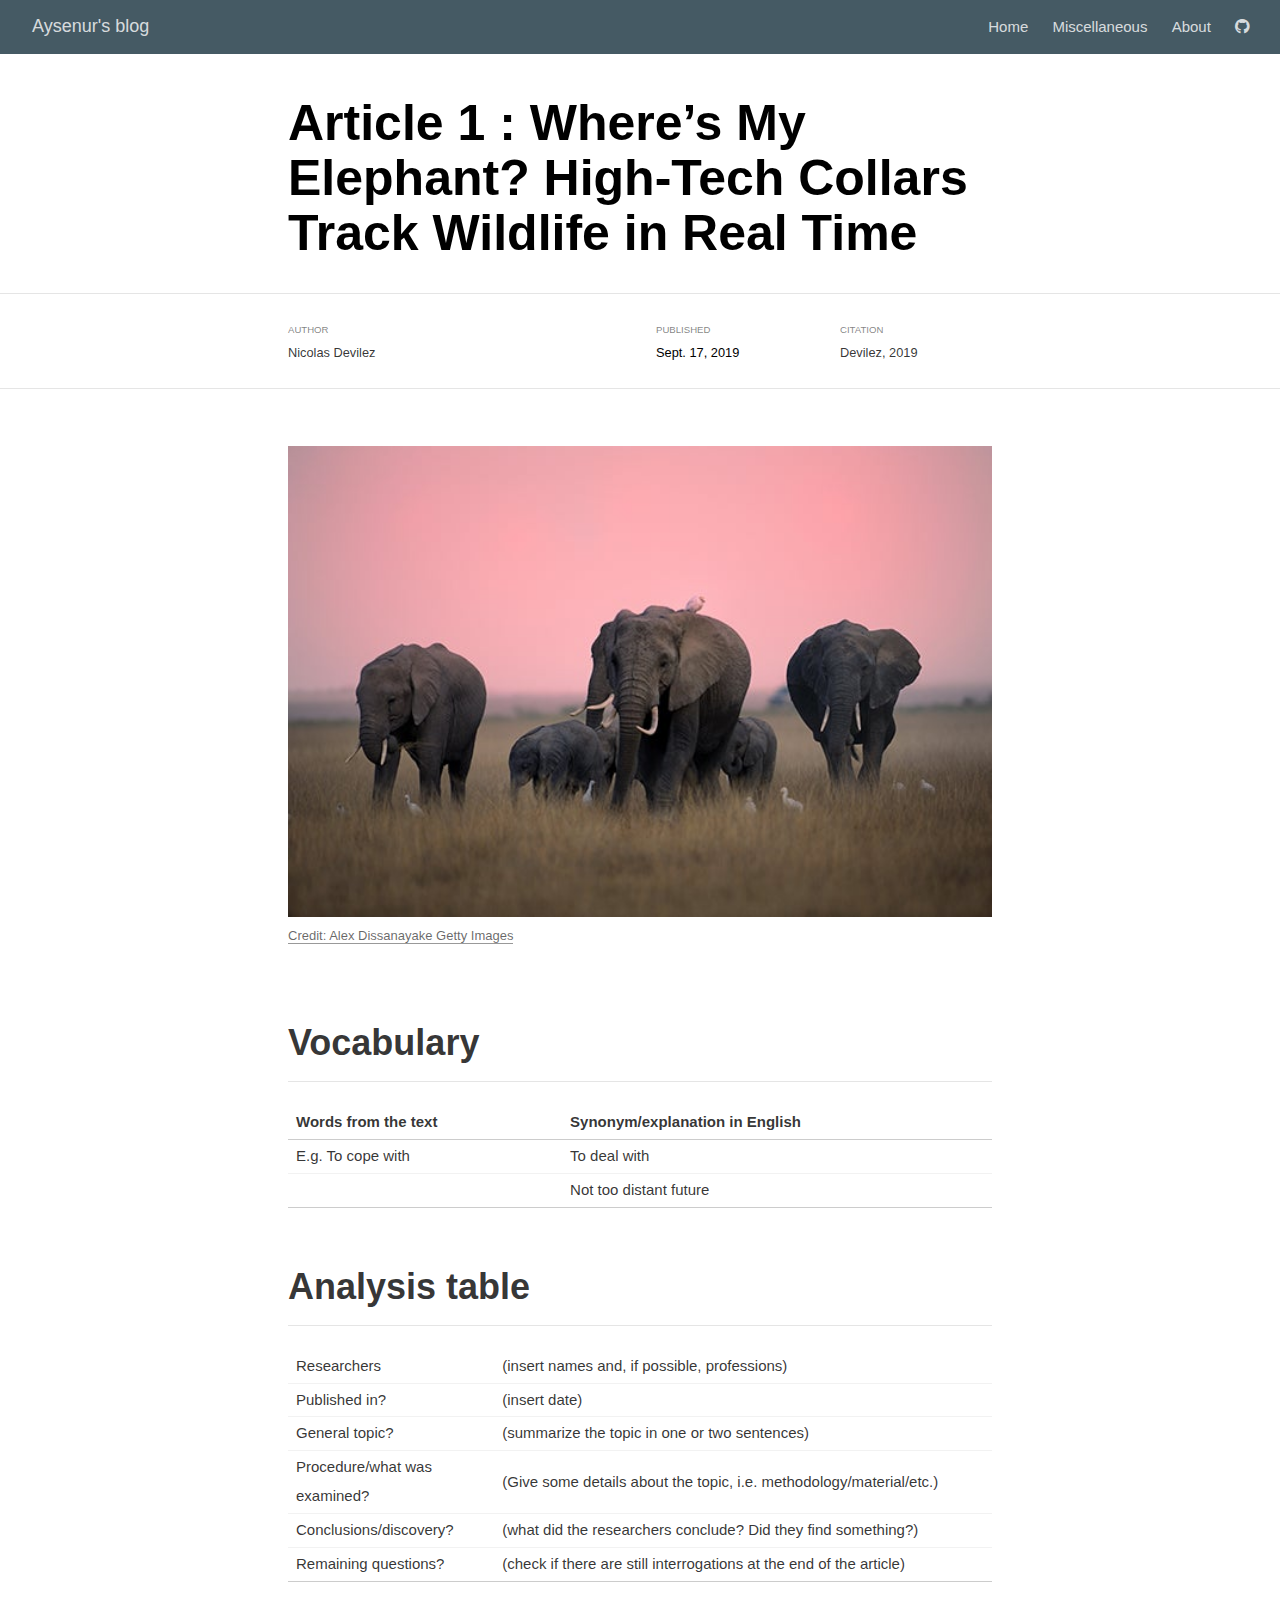
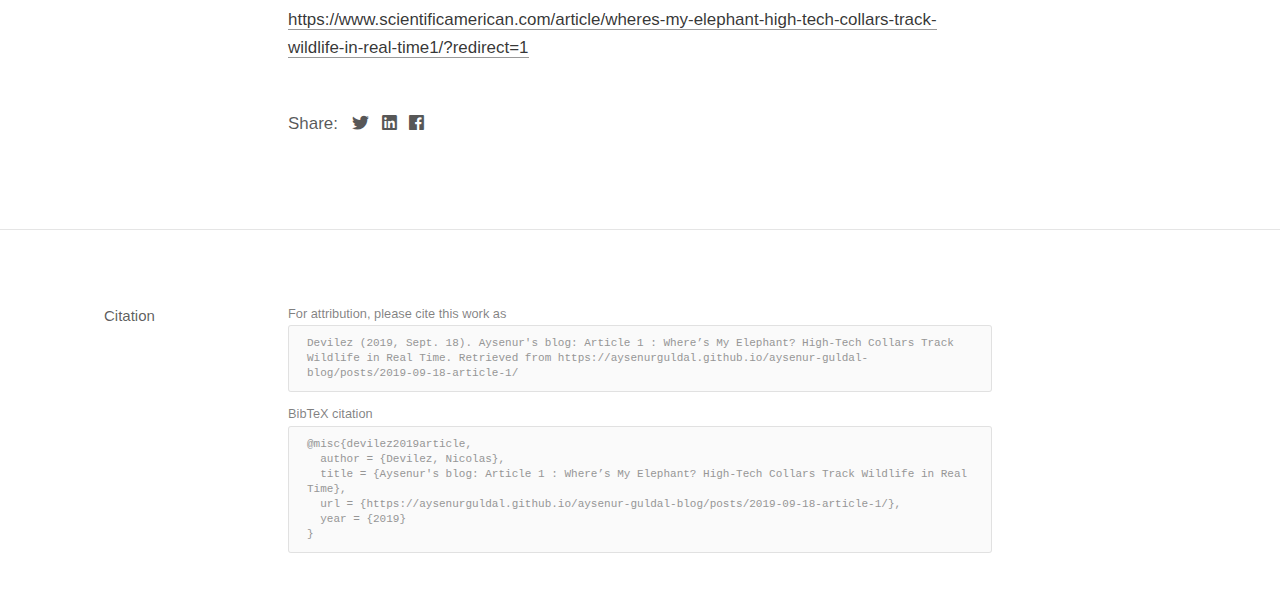
==== commit 3ee3e671: "blog initiation" ====
--- a/docs/posts/2019-09-18-article-1/index.html
+++ b/docs/posts/2019-09-18-article-1/index.html
@@ -19,10 +19,10 @@
  <!--/radix_placeholder_import_source-->
 
   <!--radix_placeholder_meta_tags-->
-<title>Nic's Blog: Article 1 : Where’s My Elephant? High-Tech Collars Track Wildlife in Real Time</title>
-
-
-<link rel="canonical" href="http://biodatascience-course.sciviews.org/blog-template/posts/2019-09-18-article-1/"/>
+<title>Aysenur's blog: Article 1 : Where’s My Elephant? High-Tech Collars Track Wildlife in Real Time</title>
+
+
+<link rel="canonical" href="https://aysenurguldal.github.io/aysenur-guldal-blog/posts/2019-09-18-article-1/"/>
 
 <!--  https://schema.org/Article -->
 <meta property="article:published" itemprop="datePublished" content="2019-09-18"/>
@@ -30,22 +30,22 @@
 <meta name="article:author" content="Nicolas Devilez"/>
 
 <!--  https://developers.facebook.com/docs/sharing/webmasters#markup -->
-<meta property="og:title" content="Nic&#39;s Blog: Article 1 : Where’s My Elephant? High-Tech Collars Track Wildlife in Real Time"/>
+<meta property="og:title" content="Aysenur&#39;s blog: Article 1 : Where’s My Elephant? High-Tech Collars Track Wildlife in Real Time"/>
 <meta property="og:type" content="article"/>
-<meta property="og:url" content="http://biodatascience-course.sciviews.org/blog-template/posts/2019-09-18-article-1/"/>
-<meta property="og:image" content="http://biodatascience-course.sciviews.org/blog-template/posts/2019-09-18-article-1/image/where-s-my-elephant.jpg"/>
+<meta property="og:url" content="https://aysenurguldal.github.io/aysenur-guldal-blog/posts/2019-09-18-article-1/"/>
+<meta property="og:image" content="https://aysenurguldal.github.io/aysenur-guldal-blog/posts/2019-09-18-article-1/image/where-s-my-elephant.jpg"/>
 <meta property="og:locale" content="en_US"/>
-<meta property="og:site_name" content="Nic&#39;s Blog"/>
+<meta property="og:site_name" content="Aysenur&#39;s blog"/>
 
 <!--  https://dev.twitter.com/cards/types/summary -->
 <meta property="twitter:card" content="summary_large_image"/>
-<meta property="twitter:title" content="Nic&#39;s Blog: Article 1 : Where’s My Elephant? High-Tech Collars Track Wildlife in Real Time"/>
-<meta property="twitter:url" content="http://biodatascience-course.sciviews.org/blog-template/posts/2019-09-18-article-1/"/>
-<meta property="twitter:image" content="http://biodatascience-course.sciviews.org/blog-template/posts/2019-09-18-article-1/image/where-s-my-elephant.jpg"/>
+<meta property="twitter:title" content="Aysenur&#39;s blog: Article 1 : Where’s My Elephant? High-Tech Collars Track Wildlife in Real Time"/>
+<meta property="twitter:url" content="https://aysenurguldal.github.io/aysenur-guldal-blog/posts/2019-09-18-article-1/"/>
+<meta property="twitter:image" content="https://aysenurguldal.github.io/aysenur-guldal-blog/posts/2019-09-18-article-1/image/where-s-my-elephant.jpg"/>
 
 <!--  https://scholar.google.com/intl/en/scholar/inclusion.html#indexing -->
-<meta name="citation_title" content="Nic&#39;s Blog: Article 1 : Where’s My Elephant? High-Tech Collars Track Wildlife in Real Time"/>
-<meta name="citation_fulltext_html_url" content="http://biodatascience-course.sciviews.org/blog-template/posts/2019-09-18-article-1/"/>
+<meta name="citation_title" content="Aysenur&#39;s blog: Article 1 : Where’s My Elephant? High-Tech Collars Track Wildlife in Real Time"/>
+<meta name="citation_fulltext_html_url" content="https://aysenurguldal.github.io/aysenur-guldal-blog/posts/2019-09-18-article-1/"/>
 <meta name="citation_online_date" content="2019/09/18"/>
 <meta name="citation_publication_date" content="2019/09/18"/>
 <meta name="citation_author" content="Nicolas Devilez"/>
@@ -53,7 +53,7 @@
   <!--radix_placeholder_rmarkdown_metadata-->
 
 <script type="text/json" id="radix-rmarkdown-metadata">
-{"type":"list","attributes":{"names":{"type":"character","attributes":{},"value":["title","author","date","categories","preview","output","citation_url","canonical_url"]}},"value":[{"type":"character","attributes":{},"value":["Article 1 : Where’s My Elephant? High-Tech Collars Track Wildlife in Real Time"]},{"type":"list","attributes":{},"value":[{"type":"list","attributes":{"names":{"type":"character","attributes":{},"value":["name"]}},"value":[{"type":"character","attributes":{},"value":["Nicolas Devilez"]}]}]},{"type":"character","attributes":{},"value":["09-18-2019"]},{"type":"character","attributes":{},"value":["elephant","track"]},{"type":"character","attributes":{},"value":["image/where-s-my-elephant.jpg"]},{"type":"list","attributes":{"names":{"type":"character","attributes":{},"value":["distill::distill_article"]}},"value":[{"type":"list","attributes":{"names":{"type":"character","attributes":{},"value":["self_contained"]}},"value":[{"type":"logical","attributes":{},"value":[false]}]}]},{"type":"character","attributes":{},"value":["http://biodatascience-course.sciviews.org/blog-template/posts/2019-09-18-article-1/"]},{"type":"character","attributes":{},"value":["http://biodatascience-course.sciviews.org/blog-template/posts/2019-09-18-article-1/"]}]}
+{"type":"list","attributes":{"names":{"type":"character","attributes":{},"value":["title","author","date","categories","preview","output","citation_url","canonical_url"]}},"value":[{"type":"character","attributes":{},"value":["Article 1 : Where’s My Elephant? High-Tech Collars Track Wildlife in Real Time"]},{"type":"list","attributes":{},"value":[{"type":"list","attributes":{"names":{"type":"character","attributes":{},"value":["name"]}},"value":[{"type":"character","attributes":{},"value":["Nicolas Devilez"]}]}]},{"type":"character","attributes":{},"value":["09-18-2019"]},{"type":"character","attributes":{},"value":["elephant","track"]},{"type":"character","attributes":{},"value":["image/where-s-my-elephant.jpg"]},{"type":"list","attributes":{"names":{"type":"character","attributes":{},"value":["distill::distill_article"]}},"value":[{"type":"list","attributes":{"names":{"type":"character","attributes":{},"value":["self_contained"]}},"value":[{"type":"logical","attributes":{},"value":[false]}]}]},{"type":"character","attributes":{},"value":["https://aysenurguldal.github.io/aysenur-guldal-blog/posts/2019-09-18-article-1/"]},{"type":"character","attributes":{},"value":["https://aysenurguldal.github.io/aysenur-guldal-blog/posts/2019-09-18-article-1/"]}]}
 </script>
 <!--/radix_placeholder_rmarkdown_metadata-->
   
@@ -1296,13 +1296,13 @@
 <header class="header header--fixed" role="banner">
 <nav class="distill-site-nav distill-site-header">
 <div class="nav-left">
-<a href="../../index.html" class="title">Nic's Blog</a>
+<a href="../../index.html" class="title">Aysenur's blog</a>
 </div>
 <div class="nav-right">
 <a href="../../index.html">Home</a>
 <a href="../../english-activity.html">Miscellaneous</a>
 <a href="../../about.html">About</a>
-<a href="https://github.com/BioDataScience-Course/blog-template">
+<a href="https://github.com/aysenurguldal/aysenur-guldal-blog">
 <i class="fab fa-github"></i>
 </a>
 <a href="javascript:void(0);" class="nav-toggle">&#9776;</a>
@@ -1386,13 +1386,13 @@
   <p class="social_footer">
     <span class="article-sharing">
       Share: &nbsp;
-      <a href="https://twitter.com/share?text=Article%201%20%3A%20Where%E2%80%99s%20My%20Elephant%3F%20High-Tech%20Collars%20Track%20Wildlife%20in%20Real%20Time&amp;url=http%3A%2F%2Fbiodatascience-course.sciviews.org%2Fblog-template%2Fposts%2F2019-09-18-article-1%2F">
+      <a href="https://twitter.com/share?text=Article%201%20%3A%20Where%E2%80%99s%20My%20Elephant%3F%20High-Tech%20Collars%20Track%20Wildlife%20in%20Real%20Time&amp;url=https%3A%2F%2Faysenurguldal.github.io%2Faysenur-guldal-blog%2Fposts%2F2019-09-18-article-1%2F">
         <i class="fab fa-twitter"></i>
       </a>
-      <a href="https://www.linkedin.com/shareArticle?mini=true&amp;url=http%3A%2F%2Fbiodatascience-course.sciviews.org%2Fblog-template%2Fposts%2F2019-09-18-article-1%2F&amp;title=Article%201%20%3A%20Where%E2%80%99s%20My%20Elephant%3F%20High-Tech%20Collars%20Track%20Wildlife%20in%20Real%20Time">
+      <a href="https://www.linkedin.com/shareArticle?mini=true&amp;url=https%3A%2F%2Faysenurguldal.github.io%2Faysenur-guldal-blog%2Fposts%2F2019-09-18-article-1%2F&amp;title=Article%201%20%3A%20Where%E2%80%99s%20My%20Elephant%3F%20High-Tech%20Collars%20Track%20Wildlife%20in%20Real%20Time">
         <i class="fab fa-linkedin"></i>
       </a>
-      <a href="https://www.facebook.com/sharer/sharer.php?s=100&amp;p[url]=http%3A%2F%2Fbiodatascience-course.sciviews.org%2Fblog-template%2Fposts%2F2019-09-18-article-1%2F">
+      <a href="https://www.facebook.com/sharer/sharer.php?s=100&amp;p[url]=https%3A%2F%2Faysenurguldal.github.io%2Faysenur-guldal-blog%2Fposts%2F2019-09-18-article-1%2F">
         <i class="fab fa-facebook"></i>
       </a>
     </span>
@@ -1411,12 +1411,12 @@
 <div class="appendix-bottom">
   <h3 id="citation">Citation</h3>
   <p>For attribution, please cite this work as</p>
-  <pre class="citation-appendix short">Devilez (2019, Sept. 18). Nic's Blog: Article 1 : Where’s My Elephant? High-Tech Collars Track Wildlife in Real Time. Retrieved from http://biodatascience-course.sciviews.org/blog-template/posts/2019-09-18-article-1/</pre>
+  <pre class="citation-appendix short">Devilez (2019, Sept. 18). Aysenur's blog: Article 1 : Where’s My Elephant? High-Tech Collars Track Wildlife in Real Time. Retrieved from https://aysenurguldal.github.io/aysenur-guldal-blog/posts/2019-09-18-article-1/</pre>
   <p>BibTeX citation</p>
   <pre class="citation-appendix long">@misc{devilez2019article,
   author = {Devilez, Nicolas},
-  title = {Nic's Blog: Article 1 : Where’s My Elephant? High-Tech Collars Track Wildlife in Real Time},
-  url = {http://biodatascience-course.sciviews.org/blog-template/posts/2019-09-18-article-1/},
+  title = {Aysenur's blog: Article 1 : Where’s My Elephant? High-Tech Collars Track Wildlife in Real Time},
+  url = {https://aysenurguldal.github.io/aysenur-guldal-blog/posts/2019-09-18-article-1/},
   year = {2019}
 }</pre>
 </div>
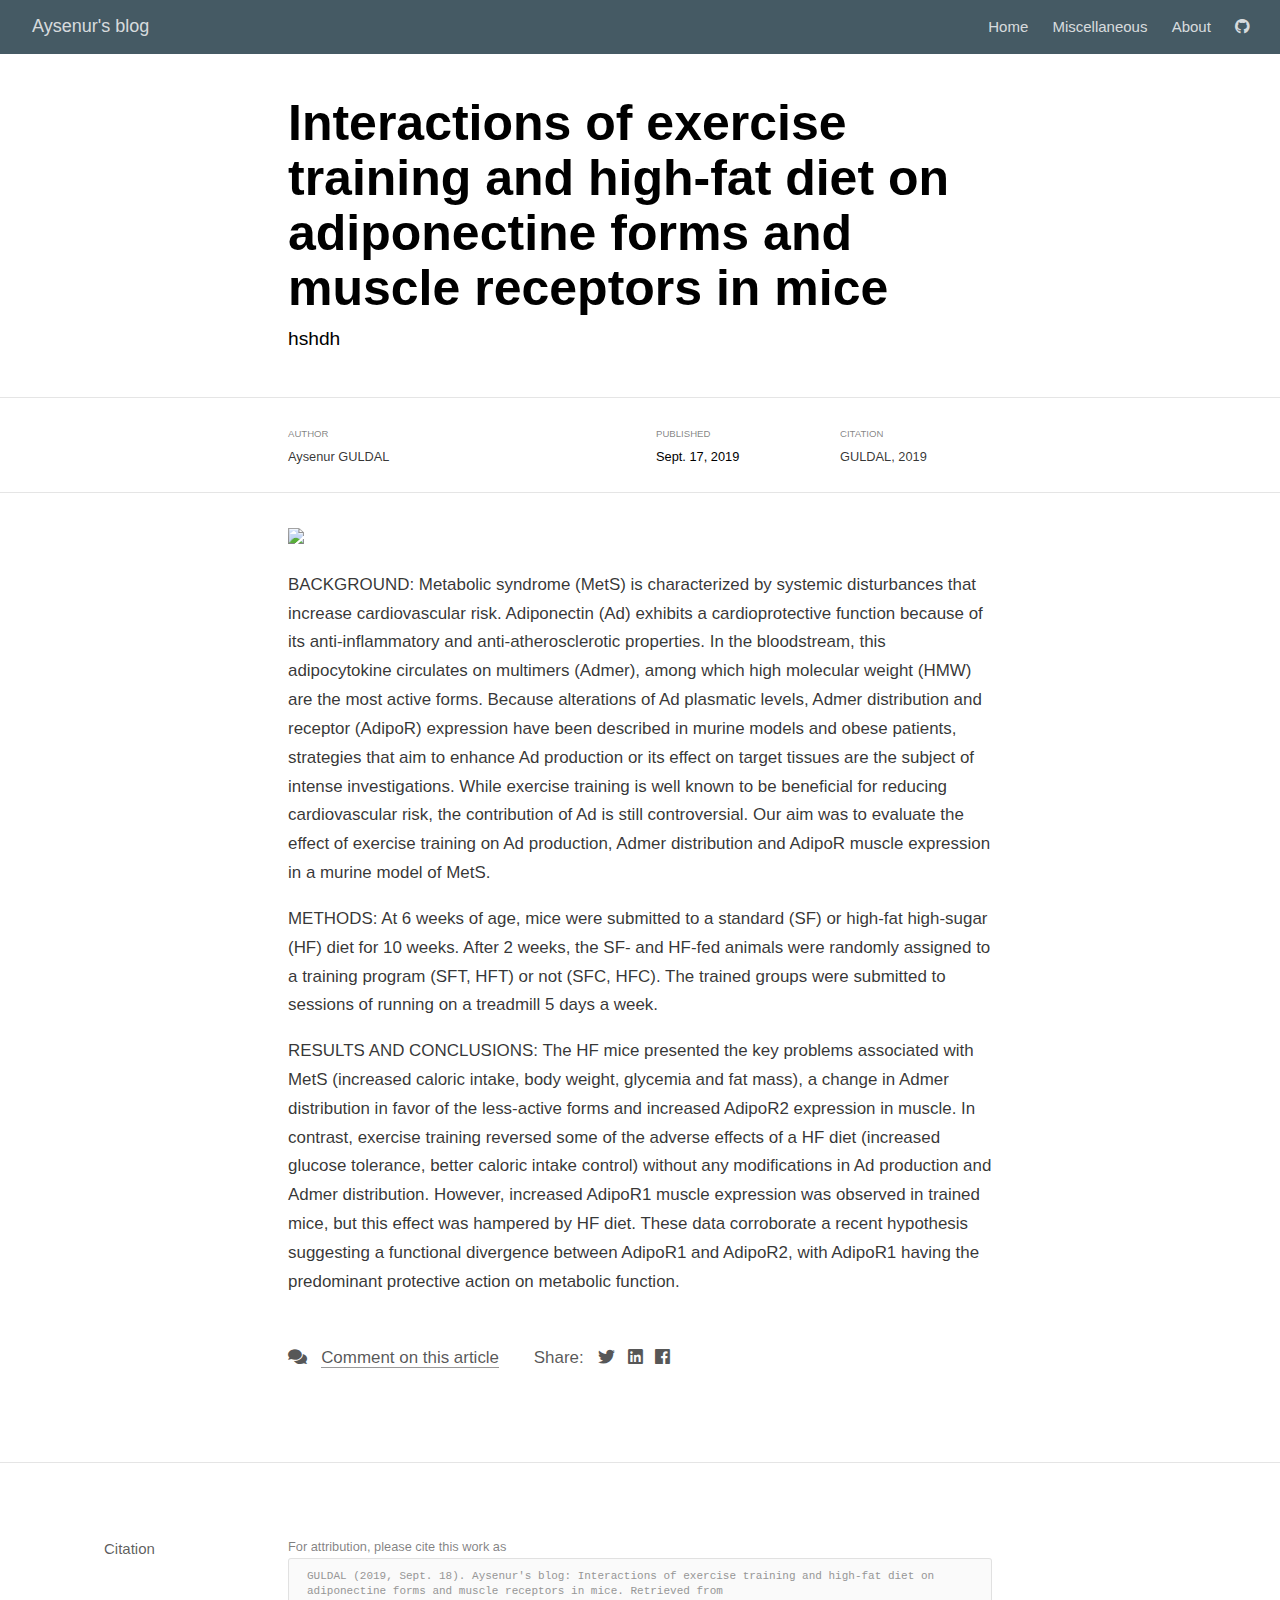
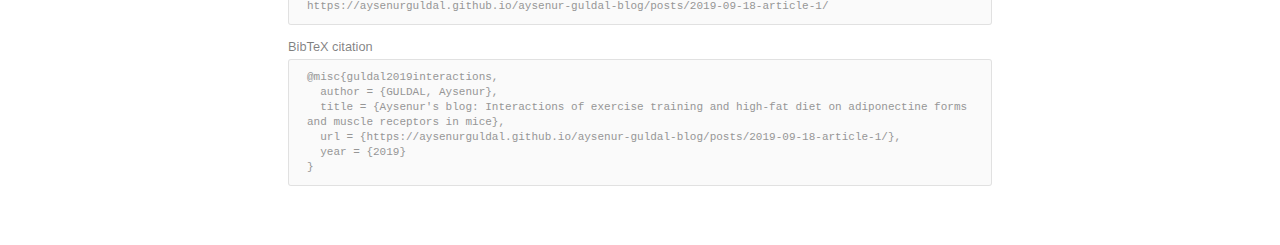
==== commit 54bc058a: "update blog" ====
--- a/docs/posts/2019-09-18-article-1/index.html
+++ b/docs/posts/2019-09-18-article-1/index.html
@@ -19,41 +19,42 @@
  <!--/radix_placeholder_import_source-->
 
   <!--radix_placeholder_meta_tags-->
-<title>Aysenur's blog: Article 1 : Where’s My Elephant? High-Tech Collars Track Wildlife in Real Time</title>
-
+<title>Aysenur's blog: Interactions of exercise training and high-fat diet on adiponectine forms and muscle receptors in mice</title>
+
+<meta property="description" itemprop="description" content="hshdh"/>
 
 <link rel="canonical" href="https://aysenurguldal.github.io/aysenur-guldal-blog/posts/2019-09-18-article-1/"/>
 
 <!--  https://schema.org/Article -->
 <meta property="article:published" itemprop="datePublished" content="2019-09-18"/>
 <meta property="article:created" itemprop="dateCreated" content="2019-09-18"/>
-<meta name="article:author" content="Nicolas Devilez"/>
+<meta name="article:author" content="Aysenur GULDAL"/>
 
 <!--  https://developers.facebook.com/docs/sharing/webmasters#markup -->
-<meta property="og:title" content="Aysenur&#39;s blog: Article 1 : Where’s My Elephant? High-Tech Collars Track Wildlife in Real Time"/>
+<meta property="og:title" content="Aysenur&#39;s blog: Interactions of exercise training and high-fat diet on adiponectine forms and muscle receptors in mice"/>
 <meta property="og:type" content="article"/>
+<meta property="og:description" content="hshdh"/>
 <meta property="og:url" content="https://aysenurguldal.github.io/aysenur-guldal-blog/posts/2019-09-18-article-1/"/>
-<meta property="og:image" content="https://aysenurguldal.github.io/aysenur-guldal-blog/posts/2019-09-18-article-1/image/where-s-my-elephant.jpg"/>
 <meta property="og:locale" content="en_US"/>
 <meta property="og:site_name" content="Aysenur&#39;s blog"/>
 
 <!--  https://dev.twitter.com/cards/types/summary -->
-<meta property="twitter:card" content="summary_large_image"/>
-<meta property="twitter:title" content="Aysenur&#39;s blog: Article 1 : Where’s My Elephant? High-Tech Collars Track Wildlife in Real Time"/>
+<meta property="twitter:card" content="summary"/>
+<meta property="twitter:title" content="Aysenur&#39;s blog: Interactions of exercise training and high-fat diet on adiponectine forms and muscle receptors in mice"/>
+<meta property="twitter:description" content="hshdh"/>
 <meta property="twitter:url" content="https://aysenurguldal.github.io/aysenur-guldal-blog/posts/2019-09-18-article-1/"/>
-<meta property="twitter:image" content="https://aysenurguldal.github.io/aysenur-guldal-blog/posts/2019-09-18-article-1/image/where-s-my-elephant.jpg"/>
 
 <!--  https://scholar.google.com/intl/en/scholar/inclusion.html#indexing -->
-<meta name="citation_title" content="Aysenur&#39;s blog: Article 1 : Where’s My Elephant? High-Tech Collars Track Wildlife in Real Time"/>
+<meta name="citation_title" content="Aysenur&#39;s blog: Interactions of exercise training and high-fat diet on adiponectine forms and muscle receptors in mice"/>
 <meta name="citation_fulltext_html_url" content="https://aysenurguldal.github.io/aysenur-guldal-blog/posts/2019-09-18-article-1/"/>
 <meta name="citation_online_date" content="2019/09/18"/>
 <meta name="citation_publication_date" content="2019/09/18"/>
-<meta name="citation_author" content="Nicolas Devilez"/>
+<meta name="citation_author" content="Aysenur GULDAL"/>
 <!--/radix_placeholder_meta_tags-->
   <!--radix_placeholder_rmarkdown_metadata-->
 
 <script type="text/json" id="radix-rmarkdown-metadata">
-{"type":"list","attributes":{"names":{"type":"character","attributes":{},"value":["title","author","date","categories","preview","output","citation_url","canonical_url"]}},"value":[{"type":"character","attributes":{},"value":["Article 1 : Where’s My Elephant? High-Tech Collars Track Wildlife in Real Time"]},{"type":"list","attributes":{},"value":[{"type":"list","attributes":{"names":{"type":"character","attributes":{},"value":["name"]}},"value":[{"type":"character","attributes":{},"value":["Nicolas Devilez"]}]}]},{"type":"character","attributes":{},"value":["09-18-2019"]},{"type":"character","attributes":{},"value":["elephant","track"]},{"type":"character","attributes":{},"value":["image/where-s-my-elephant.jpg"]},{"type":"list","attributes":{"names":{"type":"character","attributes":{},"value":["distill::distill_article"]}},"value":[{"type":"list","attributes":{"names":{"type":"character","attributes":{},"value":["self_contained"]}},"value":[{"type":"logical","attributes":{},"value":[false]}]}]},{"type":"character","attributes":{},"value":["https://aysenurguldal.github.io/aysenur-guldal-blog/posts/2019-09-18-article-1/"]},{"type":"character","attributes":{},"value":["https://aysenurguldal.github.io/aysenur-guldal-blog/posts/2019-09-18-article-1/"]}]}
+{"type":"list","attributes":{"names":{"type":"character","attributes":{},"value":["title","description","author","date","categories","preview","output","citation_url","canonical_url"]}},"value":[{"type":"character","attributes":{},"value":["Interactions of exercise training and high-fat diet on adiponectine forms and muscle receptors in mice"]},{"type":"character","attributes":{},"value":["hshdh"]},{"type":"list","attributes":{},"value":[{"type":"list","attributes":{"names":{"type":"character","attributes":{},"value":["name"]}},"value":[{"type":"character","attributes":{},"value":["Aysenur GULDAL"]}]}]},{"type":"character","attributes":{},"value":["09-18-2019"]},{"type":"character","attributes":{},"value":["adiponectine"]},{"type":"character","attributes":{},"value":["downloads/adiponectine.png"]},{"type":"list","attributes":{"names":{"type":"character","attributes":{},"value":["distill::distill_article"]}},"value":[{"type":"list","attributes":{"names":{"type":"character","attributes":{},"value":["self_contained"]}},"value":[{"type":"logical","attributes":{},"value":[false]}]}]},{"type":"character","attributes":{},"value":["https://aysenurguldal.github.io/aysenur-guldal-blog/posts/2019-09-18-article-1/"]},{"type":"character","attributes":{},"value":["https://aysenurguldal.github.io/aysenur-guldal-blog/posts/2019-09-18-article-1/"]}]}
 </script>
 <!--/radix_placeholder_rmarkdown_metadata-->
   
@@ -1288,7 +1289,7 @@
 <!--radix_placeholder_front_matter-->
 
 <script id="distill-front-matter" type="text/json">
-{"title":"Article 1 : Where’s My Elephant? High-Tech Collars Track Wildlife in Real Time","authors":[{"author":"Nicolas Devilez","authorURL":"#","affiliation":"&nbsp;","affiliationURL":"#"}],"publishedDate":"2019-09-18T00:00:00.000+02:00","citationText":"Devilez, 2019"}
+{"title":"Interactions of exercise training and high-fat diet on adiponectine forms and muscle receptors in mice","description":"hshdh","authors":[{"author":"Aysenur GULDAL","authorURL":"#","affiliation":"&nbsp;","affiliationURL":"#"}],"publishedDate":"2019-09-18T00:00:00.000+02:00","citationText":"GULDAL, 2019"}
 </script>
 
 <!--/radix_placeholder_front_matter-->
@@ -1314,82 +1315,35 @@
 <!--/radix_placeholder_site_before_body-->
 
 <div class="d-title">
-<h1>Article 1 : Where’s My Elephant? High-Tech Collars Track Wildlife in Real Time</h1>
-
+<h1>Interactions of exercise training and high-fat diet on adiponectine forms and muscle receptors in mice</h1>
+<p>hshdh</p>
 </div>
 
 <div class="d-byline">
-  Nicolas Devilez  
+  Aysenur GULDAL  
   
 <br/>09-18-2019
 </div>
 
 <div class="d-article">
-<figure>
-<img src="image/where-s-my-elephant.jpg" alt="Credit: Alex Dissanayake Getty Images" /><figcaption><a href="https://www.gettyimages.be/detail/foto/dusk-falling-as-elephants-grazing-kenya-stockfotos/187255538">Credit: Alex Dissanayake Getty Images</a></figcaption>
-</figure>
-<h2 id="vocabulary">Vocabulary</h2>
-<table>
-<thead>
-<tr class="header">
-<th>Words from the text</th>
-<th>Synonym/explanation in English</th>
-</tr>
-</thead>
-<tbody>
-<tr class="odd">
-<td>E.g. To cope with</td>
-<td>To deal with</td>
-</tr>
-<tr class="even">
-<td></td>
-<td>Not too distant future</td>
-</tr>
-</tbody>
-</table>
-<h2 id="analysis-table">Analysis table</h2>
-<table>
-<colgroup>
-<col style="width: 29%" />
-<col style="width: 70%" />
-</colgroup>
-<tbody>
-<tr class="odd">
-<td>Researchers</td>
-<td>(insert names and, if possible, professions)</td>
-</tr>
-<tr class="even">
-<td>Published in?</td>
-<td>(insert date)</td>
-</tr>
-<tr class="odd">
-<td>General topic?</td>
-<td>(summarize the topic in one or two sentences)</td>
-</tr>
-<tr class="even">
-<td>Procedure/what was examined?</td>
-<td>(Give some details about the topic, i.e. methodology/material/etc.)</td>
-</tr>
-<tr class="odd">
-<td>Conclusions/discovery?</td>
-<td>(what did the researchers conclude? Did they find something?)</td>
-</tr>
-<tr class="even">
-<td>Remaining questions?</td>
-<td>(check if there are still interrogations at the end of the article)</td>
-</tr>
-</tbody>
-</table>
-<p><a href="https://www.scientificamerican.com/article/wheres-my-elephant-high-tech-collars-track-wildlife-in-real-time1/?redirect=1" class="uri">https://www.scientificamerican.com/article/wheres-my-elephant-high-tech-collars-track-wildlife-in-real-time1/?redirect=1</a></p>
+<p><img src="https://www.cardiologie-pratique.com/sites/www.cardiologie-pratique.com/files/styles/complet_282_188/public/legacy/article/une/capture_decran_2016-10-21_a_14.46.19.png?itok=PzvMK_rR" /></p>
+<p>BACKGROUND: Metabolic syndrome (MetS) is characterized by systemic disturbances that increase cardiovascular risk. Adiponectin (Ad) exhibits a cardioprotective function because of its anti-inflammatory and anti-atherosclerotic properties. In the bloodstream, this adipocytokine circulates on multimers (Admer), among which high molecular weight (HMW) are the most active forms. Because alterations of Ad plasmatic levels, Admer distribution and receptor (AdipoR) expression have been described in murine models and obese patients, strategies that aim to enhance Ad production or its effect on target tissues are the subject of intense investigations. While exercise training is well known to be beneficial for reducing cardiovascular risk, the contribution of Ad is still controversial. Our aim was to evaluate the effect of exercise training on Ad production, Admer distribution and AdipoR muscle expression in a murine model of MetS.</p>
+<p>METHODS: At 6 weeks of age, mice were submitted to a standard (SF) or high-fat high-sugar (HF) diet for 10 weeks. After 2 weeks, the SF- and HF-fed animals were randomly assigned to a training program (SFT, HFT) or not (SFC, HFC). The trained groups were submitted to sessions of running on a treadmill 5 days a week.</p>
+<p>RESULTS AND CONCLUSIONS: The HF mice presented the key problems associated with MetS (increased caloric intake, body weight, glycemia and fat mass), a change in Admer distribution in favor of the less-active forms and increased AdipoR2 expression in muscle. In contrast, exercise training reversed some of the adverse effects of a HF diet (increased glucose tolerance, better caloric intake control) without any modifications in Ad production and Admer distribution. However, increased AdipoR1 muscle expression was observed in trained mice, but this effect was hampered by HF diet. These data corroborate a recent hypothesis suggesting a functional divergence between AdipoR1 and AdipoR2, with AdipoR1 having the predominant protective action on metabolic function.</p>
 <!--radix_placeholder_article_footer-->
 <div class="article-footer">
   <p class="social_footer">
+    <span class="disqus-comments">
+      <i class="fas fa-comments"></i>
+      &nbsp;
+      <span class="disqus-comment-count" data-disqus-identifier="posts/2019-09-18-article-1/">Comment on this article</span>
+    </span>
     <span class="article-sharing">
       Share: &nbsp;
-      <a href="https://twitter.com/share?text=Article%201%20%3A%20Where%E2%80%99s%20My%20Elephant%3F%20High-Tech%20Collars%20Track%20Wildlife%20in%20Real%20Time&amp;url=https%3A%2F%2Faysenurguldal.github.io%2Faysenur-guldal-blog%2Fposts%2F2019-09-18-article-1%2F">
+      <a href="https://twitter.com/share?text=Interactions%20of%20exercise%20training%20and%20high-fat%20diet%20on%20adiponectine%20forms%20and%20muscle%20receptors%20in%20mice&amp;url=https%3A%2F%2Faysenurguldal.github.io%2Faysenur-guldal-blog%2Fposts%2F2019-09-18-article-1%2F">
         <i class="fab fa-twitter"></i>
       </a>
-      <a href="https://www.linkedin.com/shareArticle?mini=true&amp;url=https%3A%2F%2Faysenurguldal.github.io%2Faysenur-guldal-blog%2Fposts%2F2019-09-18-article-1%2F&amp;title=Article%201%20%3A%20Where%E2%80%99s%20My%20Elephant%3F%20High-Tech%20Collars%20Track%20Wildlife%20in%20Real%20Time">
+      <a href="https://www.linkedin.com/shareArticle?mini=true&amp;url=https%3A%2F%2Faysenurguldal.github.io%2Faysenur-guldal-blog%2Fposts%2F2019-09-18-article-1%2F&amp;title=Interactions%20of%20exercise%20training%20and%20high-fat%20diet%20on%20adiponectine%20forms%20and%20muscle%20receptors%20in%20mice">
         <i class="fab fa-linkedin"></i>
       </a>
       <a href="https://www.facebook.com/sharer/sharer.php?s=100&amp;p[url]=https%3A%2F%2Faysenurguldal.github.io%2Faysenur-guldal-blog%2Fposts%2F2019-09-18-article-1%2F">
@@ -1397,6 +1351,20 @@
       </a>
     </span>
   </p>
+  <script id="dsq-count-scr" src="https://aysenur-guldal-blog.disqus.com/count.js" async></script>
+  <div id="disqus_thread" class="hidden"></div>
+  <script>
+var disqus_config = function () {
+  this.page.url = 'https://aysenurguldal.github.io/aysenur-guldal-blog/posts/2019-09-18-article-1/';
+  this.page.identifier = 'posts/2019-09-18-article-1/';
+};
+(function() {
+  var d = document, s = d.createElement('script');
+  s.src = 'https://aysenur-guldal-blog.disqus.com/embed.js';
+  s.setAttribute('data-timestamp', +new Date());
+  (d.head || d.body).appendChild(s);
+})();
+</script>
 </div>
 <!--/radix_placeholder_article_footer-->
 </div>
@@ -1411,11 +1379,11 @@
 <div class="appendix-bottom">
   <h3 id="citation">Citation</h3>
   <p>For attribution, please cite this work as</p>
-  <pre class="citation-appendix short">Devilez (2019, Sept. 18). Aysenur's blog: Article 1 : Where’s My Elephant? High-Tech Collars Track Wildlife in Real Time. Retrieved from https://aysenurguldal.github.io/aysenur-guldal-blog/posts/2019-09-18-article-1/</pre>
+  <pre class="citation-appendix short">GULDAL (2019, Sept. 18). Aysenur's blog: Interactions of exercise training and high-fat diet on adiponectine forms and muscle receptors in mice. Retrieved from https://aysenurguldal.github.io/aysenur-guldal-blog/posts/2019-09-18-article-1/</pre>
   <p>BibTeX citation</p>
-  <pre class="citation-appendix long">@misc{devilez2019article,
-  author = {Devilez, Nicolas},
-  title = {Aysenur's blog: Article 1 : Where’s My Elephant? High-Tech Collars Track Wildlife in Real Time},
+  <pre class="citation-appendix long">@misc{guldal2019interactions,
+  author = {GULDAL, Aysenur},
+  title = {Aysenur's blog: Interactions of exercise training and high-fat diet on adiponectine forms and muscle receptors in mice},
   url = {https://aysenurguldal.github.io/aysenur-guldal-blog/posts/2019-09-18-article-1/},
   year = {2019}
 }</pre>
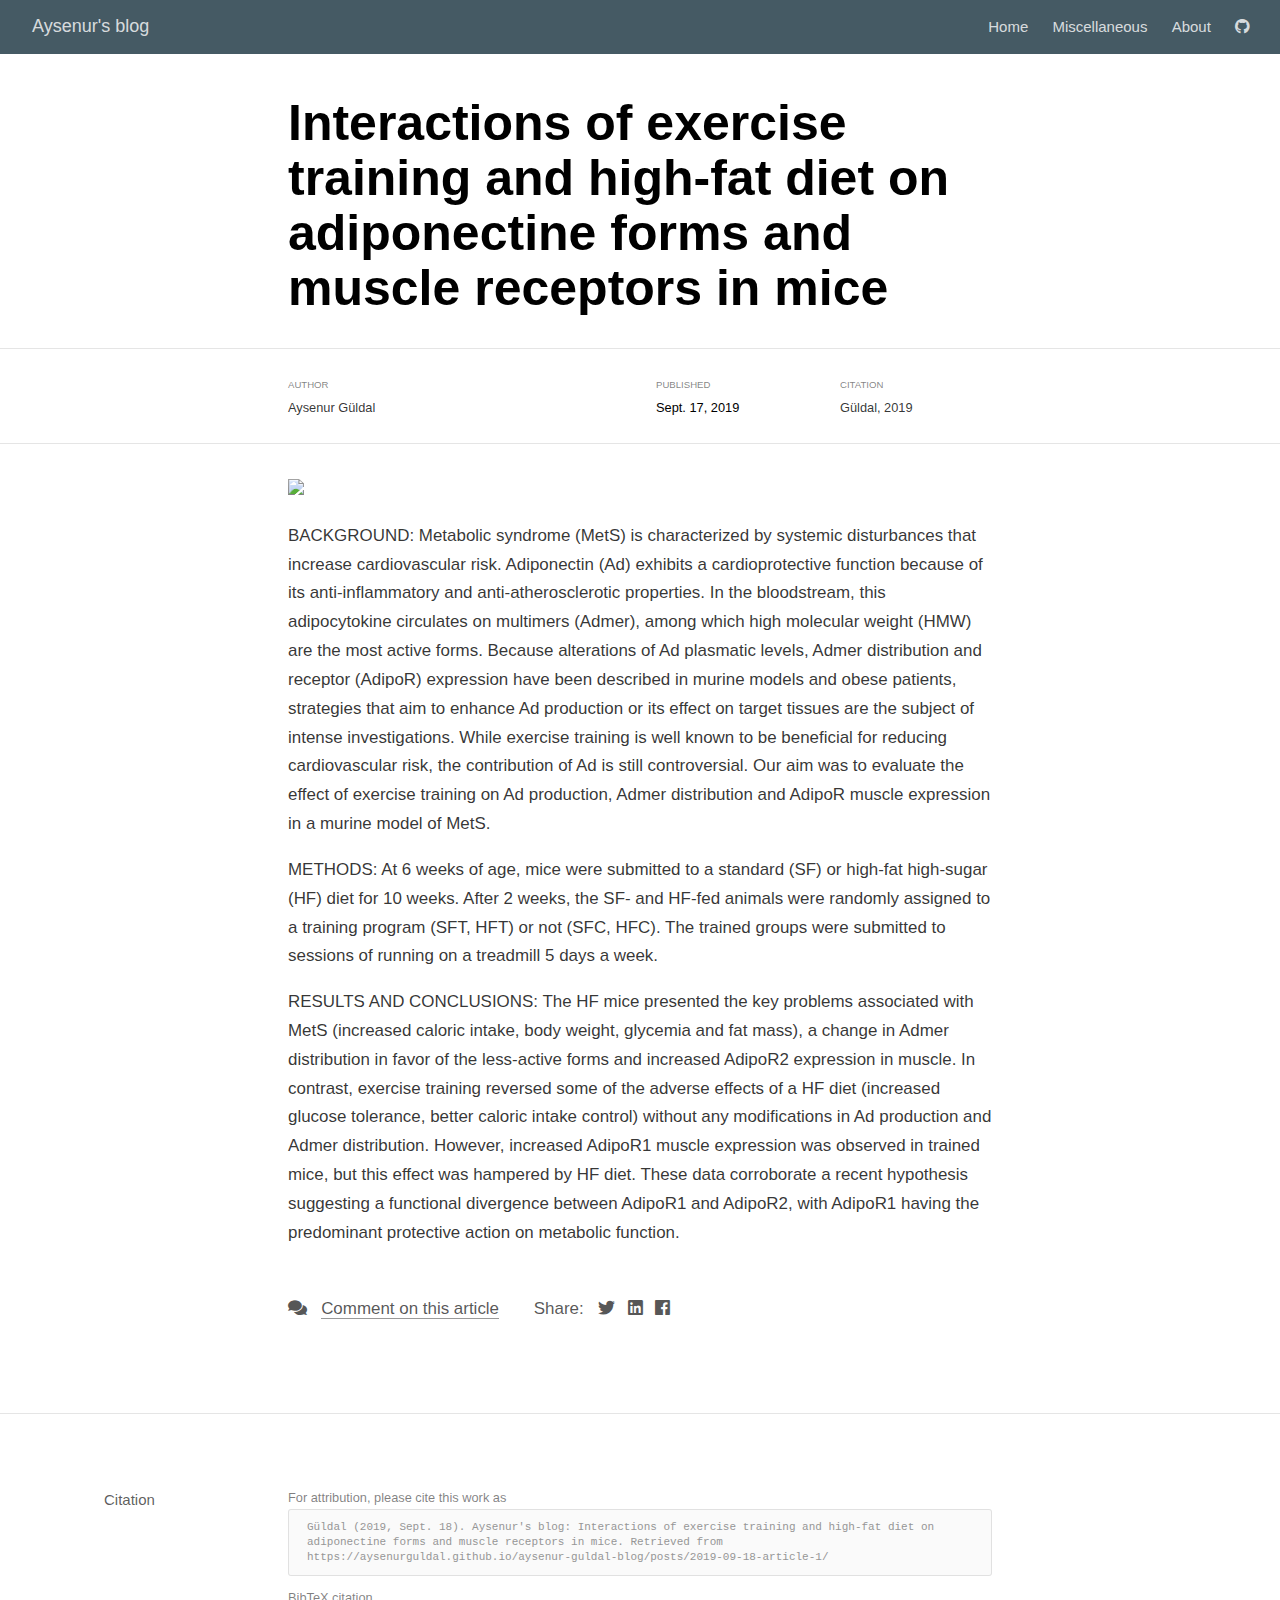
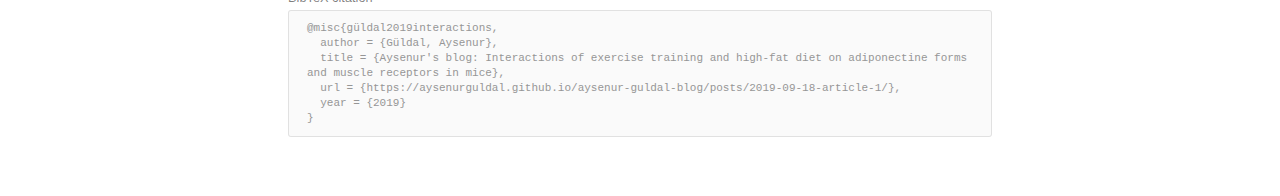
==== commit 4879d5bf: "modifications" ====
--- a/docs/posts/2019-09-18-article-1/index.html
+++ b/docs/posts/2019-09-18-article-1/index.html
@@ -21,19 +21,17 @@
   <!--radix_placeholder_meta_tags-->
 <title>Aysenur's blog: Interactions of exercise training and high-fat diet on adiponectine forms and muscle receptors in mice</title>
 
-<meta property="description" itemprop="description" content="hshdh"/>
 
 <link rel="canonical" href="https://aysenurguldal.github.io/aysenur-guldal-blog/posts/2019-09-18-article-1/"/>
 
 <!--  https://schema.org/Article -->
 <meta property="article:published" itemprop="datePublished" content="2019-09-18"/>
 <meta property="article:created" itemprop="dateCreated" content="2019-09-18"/>
-<meta name="article:author" content="Aysenur GULDAL"/>
+<meta name="article:author" content="Aysenur Güldal"/>
 
 <!--  https://developers.facebook.com/docs/sharing/webmasters#markup -->
 <meta property="og:title" content="Aysenur&#39;s blog: Interactions of exercise training and high-fat diet on adiponectine forms and muscle receptors in mice"/>
 <meta property="og:type" content="article"/>
-<meta property="og:description" content="hshdh"/>
 <meta property="og:url" content="https://aysenurguldal.github.io/aysenur-guldal-blog/posts/2019-09-18-article-1/"/>
 <meta property="og:locale" content="en_US"/>
 <meta property="og:site_name" content="Aysenur&#39;s blog"/>
@@ -41,7 +39,6 @@
 <!--  https://dev.twitter.com/cards/types/summary -->
 <meta property="twitter:card" content="summary"/>
 <meta property="twitter:title" content="Aysenur&#39;s blog: Interactions of exercise training and high-fat diet on adiponectine forms and muscle receptors in mice"/>
-<meta property="twitter:description" content="hshdh"/>
 <meta property="twitter:url" content="https://aysenurguldal.github.io/aysenur-guldal-blog/posts/2019-09-18-article-1/"/>
 
 <!--  https://scholar.google.com/intl/en/scholar/inclusion.html#indexing -->
@@ -49,17 +46,17 @@
 <meta name="citation_fulltext_html_url" content="https://aysenurguldal.github.io/aysenur-guldal-blog/posts/2019-09-18-article-1/"/>
 <meta name="citation_online_date" content="2019/09/18"/>
 <meta name="citation_publication_date" content="2019/09/18"/>
-<meta name="citation_author" content="Aysenur GULDAL"/>
+<meta name="citation_author" content="Aysenur Güldal"/>
 <!--/radix_placeholder_meta_tags-->
   <!--radix_placeholder_rmarkdown_metadata-->
 
 <script type="text/json" id="radix-rmarkdown-metadata">
-{"type":"list","attributes":{"names":{"type":"character","attributes":{},"value":["title","description","author","date","categories","preview","output","citation_url","canonical_url"]}},"value":[{"type":"character","attributes":{},"value":["Interactions of exercise training and high-fat diet on adiponectine forms and muscle receptors in mice"]},{"type":"character","attributes":{},"value":["hshdh"]},{"type":"list","attributes":{},"value":[{"type":"list","attributes":{"names":{"type":"character","attributes":{},"value":["name"]}},"value":[{"type":"character","attributes":{},"value":["Aysenur GULDAL"]}]}]},{"type":"character","attributes":{},"value":["09-18-2019"]},{"type":"character","attributes":{},"value":["adiponectine"]},{"type":"character","attributes":{},"value":["downloads/adiponectine.png"]},{"type":"list","attributes":{"names":{"type":"character","attributes":{},"value":["distill::distill_article"]}},"value":[{"type":"list","attributes":{"names":{"type":"character","attributes":{},"value":["self_contained"]}},"value":[{"type":"logical","attributes":{},"value":[false]}]}]},{"type":"character","attributes":{},"value":["https://aysenurguldal.github.io/aysenur-guldal-blog/posts/2019-09-18-article-1/"]},{"type":"character","attributes":{},"value":["https://aysenurguldal.github.io/aysenur-guldal-blog/posts/2019-09-18-article-1/"]}]}
+{"type":"list","attributes":{"names":{"type":"character","attributes":{},"value":["title","author","date","output","citation_url","canonical_url"]}},"value":[{"type":"character","attributes":{},"value":["Interactions of exercise training and high-fat diet on adiponectine forms and muscle receptors in mice"]},{"type":"list","attributes":{},"value":[{"type":"list","attributes":{"names":{"type":"character","attributes":{},"value":["name","url"]}},"value":[{"type":"character","attributes":{},"value":["Aysenur Güldal"]},{"type":"list","attributes":{"names":{"type":"character","attributes":{},"value":[]}},"value":[]}]}]},{"type":"character","attributes":{},"value":["09-18-2019"]},{"type":"list","attributes":{"names":{"type":"character","attributes":{},"value":["distill::distill_article"]}},"value":[{"type":"list","attributes":{"names":{"type":"character","attributes":{},"value":["self_contained"]}},"value":[{"type":"logical","attributes":{},"value":[false]}]}]},{"type":"character","attributes":{},"value":["https://aysenurguldal.github.io/aysenur-guldal-blog/posts/2019-09-18-article-1/"]},{"type":"character","attributes":{},"value":["https://aysenurguldal.github.io/aysenur-guldal-blog/posts/2019-09-18-article-1/"]}]}
 </script>
 <!--/radix_placeholder_rmarkdown_metadata-->
   
   <script type="text/json" id="radix-resource-manifest">
-  {"type":"character","attributes":{},"value":["article-1_files/bowser-1.9.3/bowser.min.js","article-1_files/distill-2.2.21/template.v2.js","article-1_files/jquery-1.11.3/jquery.min.js","article-1_files/webcomponents-2.0.0/webcomponents.js","image/license.txt","image/where-s-my-elephant.jpg"]}
+  {"type":"character","attributes":{},"value":["article-1_files/bowser-1.9.3/bowser.min.js","article-1_files/distill-2.2.21/template.v2.js","article-1_files/jquery-1.11.3/jquery.min.js","article-1_files/webcomponents-2.0.0/webcomponents.js","image/adiponectine.png","image/license.txt","image/where-s-my-elephant.jpg"]}
   </script>
   <!--radix_placeholder_navigation_in_header-->
 
@@ -1289,7 +1286,7 @@
 <!--radix_placeholder_front_matter-->
 
 <script id="distill-front-matter" type="text/json">
-{"title":"Interactions of exercise training and high-fat diet on adiponectine forms and muscle receptors in mice","description":"hshdh","authors":[{"author":"Aysenur GULDAL","authorURL":"#","affiliation":"&nbsp;","affiliationURL":"#"}],"publishedDate":"2019-09-18T00:00:00.000+02:00","citationText":"GULDAL, 2019"}
+{"title":"Interactions of exercise training and high-fat diet on adiponectine forms and muscle receptors in mice","authors":[{"author":"Aysenur Güldal","authorURL":{},"affiliation":"&nbsp;","affiliationURL":"#"}],"publishedDate":"2019-09-18T00:00:00.000+02:00","citationText":"Güldal, 2019"}
 </script>
 
 <!--/radix_placeholder_front_matter-->
@@ -1316,11 +1313,11 @@
 
 <div class="d-title">
 <h1>Interactions of exercise training and high-fat diet on adiponectine forms and muscle receptors in mice</h1>
-<p>hshdh</p>
+
 </div>
 
 <div class="d-byline">
-  Aysenur GULDAL  
+  Aysenur Güldal true 
   
 <br/>09-18-2019
 </div>
@@ -1379,10 +1376,10 @@
 <div class="appendix-bottom">
   <h3 id="citation">Citation</h3>
   <p>For attribution, please cite this work as</p>
-  <pre class="citation-appendix short">GULDAL (2019, Sept. 18). Aysenur's blog: Interactions of exercise training and high-fat diet on adiponectine forms and muscle receptors in mice. Retrieved from https://aysenurguldal.github.io/aysenur-guldal-blog/posts/2019-09-18-article-1/</pre>
+  <pre class="citation-appendix short">Güldal (2019, Sept. 18). Aysenur's blog: Interactions of exercise training and high-fat diet on adiponectine forms and muscle receptors in mice. Retrieved from https://aysenurguldal.github.io/aysenur-guldal-blog/posts/2019-09-18-article-1/</pre>
   <p>BibTeX citation</p>
-  <pre class="citation-appendix long">@misc{guldal2019interactions,
-  author = {GULDAL, Aysenur},
+  <pre class="citation-appendix long">@misc{güldal2019interactions,
+  author = {Güldal, Aysenur},
   title = {Aysenur's blog: Interactions of exercise training and high-fat diet on adiponectine forms and muscle receptors in mice},
   url = {https://aysenurguldal.github.io/aysenur-guldal-blog/posts/2019-09-18-article-1/},
   year = {2019}
